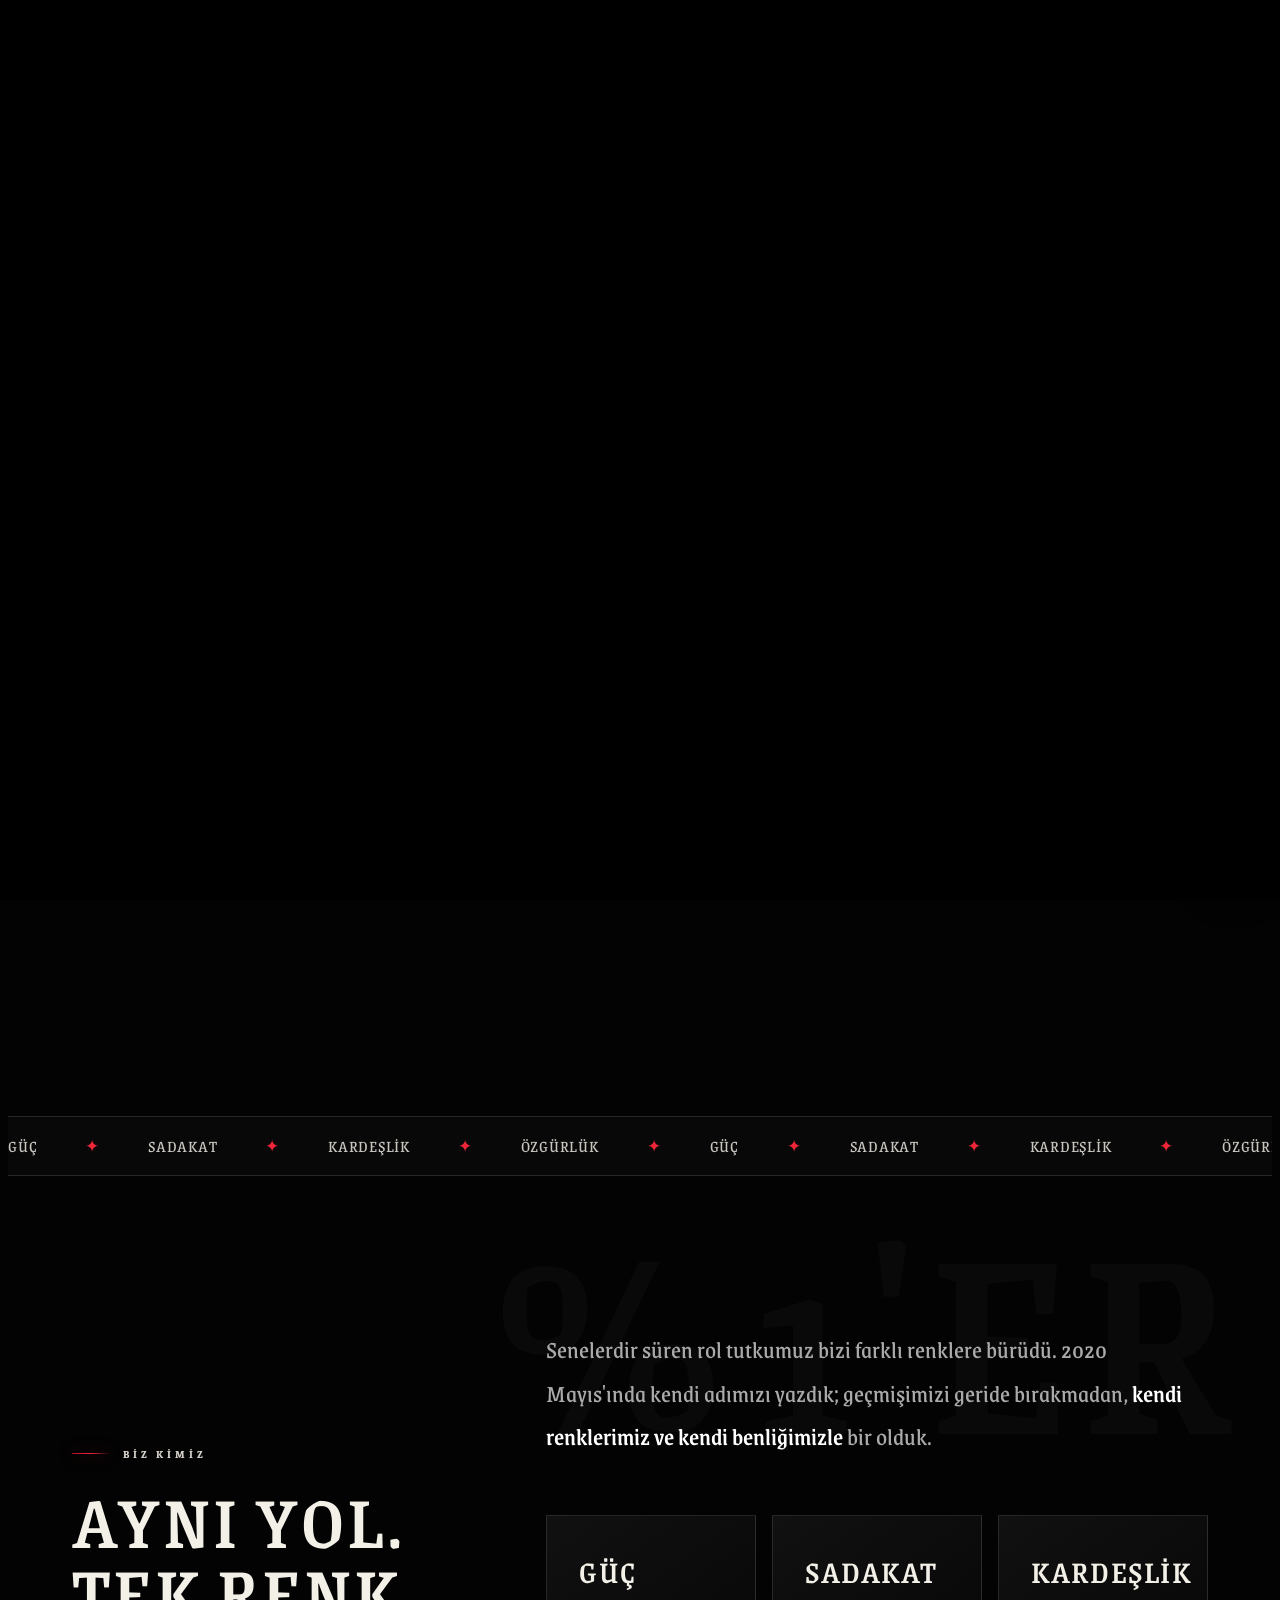
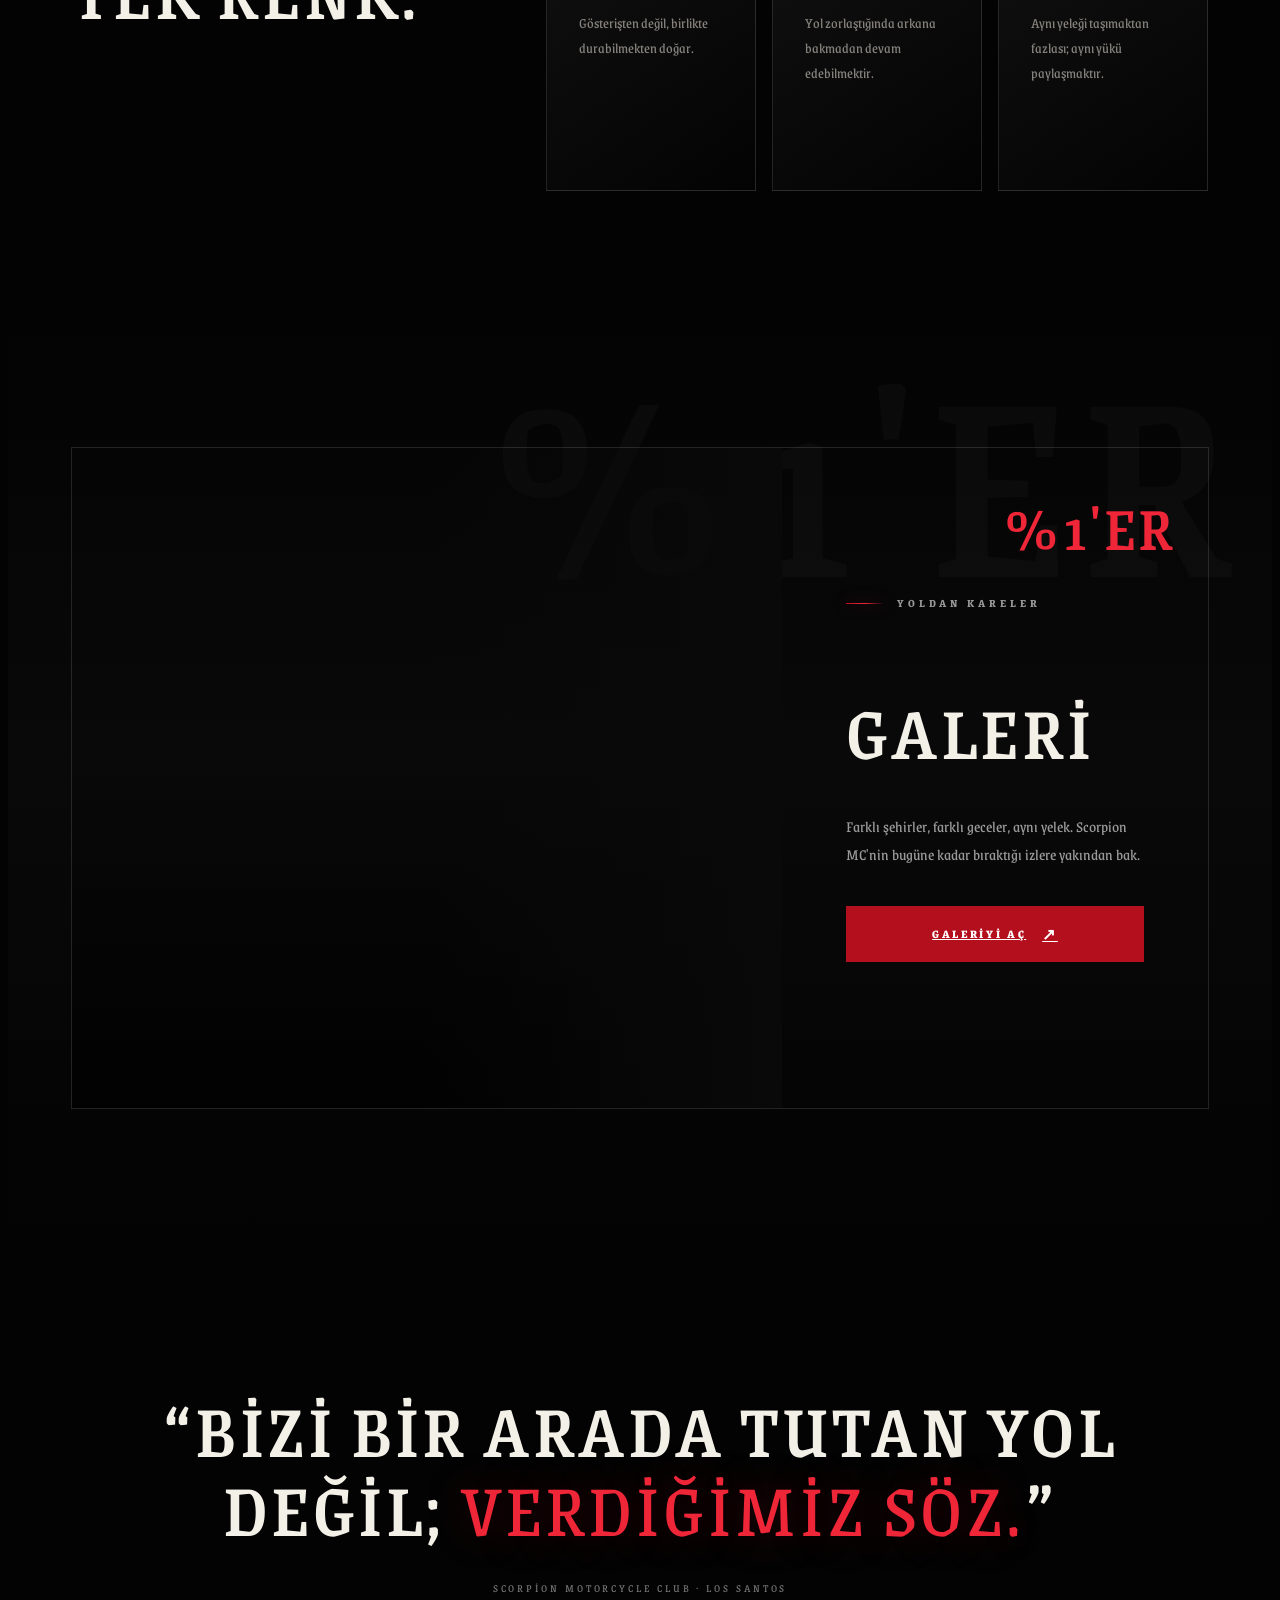
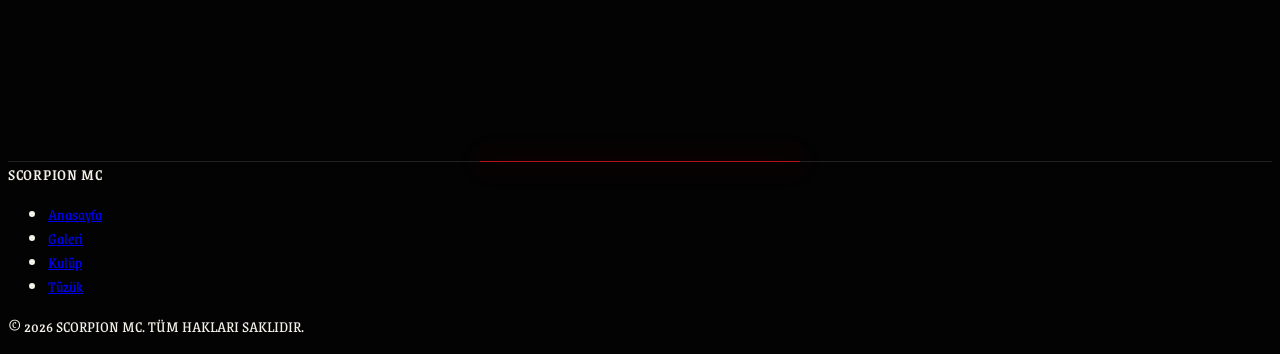
==== index.html @ f2ad201a "Teknik SEO altyapisini ve merkez navigasyonu iyilestir" ====
<!DOCTYPE html>
<html lang="tr"><head><link rel="icon" type="image/png" href="./assets/logo.png"><meta charset="UTF-8"><meta name="viewport" content="width=device-width,initial-scale=1"><meta name="description" content="Scorpion MC; 2020'den beri Los Santos'ta FiveM motorcycle club rolü, özgün hikâyeler, kulüp kültürü ve kardeşlik anlayışıyla faaliyet gösteren Türk topluluğudur."><meta name="robots" content="index,follow,max-image-preview:large,max-snippet:-1,max-video-preview:-1"><link rel="canonical" href="https://scorpionmc.com.tr/"><meta property="og:type" content="website"><meta property="og:locale" content="tr_TR"><meta property="og:site_name" content="Scorpion MC"><meta property="og:title" content="Scorpion MC | FiveM Motorcycle Club Türkiye"><meta property="og:description" content="Los Santos'ta 2020'den beri güç, sadakat ve kardeşlik anlayışıyla yaşayan Scorpion Motorcycle Club topluluğunu keşfet."><meta property="og:url" content="https://scorpionmc.com.tr/"><meta property="og:image" content="https://scorpionmc.com.tr/assets/logo.png"><meta property="og:image:alt" content="Scorpion MC akrep ve haç arması"><meta name="twitter:card" content="summary_large_image"><meta name="twitter:title" content="Scorpion MC | FiveM Motorcycle Club Türkiye"><meta name="twitter:description" content="Scorpion MC'nin hikâyesini, kadrosunu, galerisini ve kulüp kültürünü keşfet."><meta name="twitter:image" content="https://scorpionmc.com.tr/assets/logo.png"><title>Scorpion MC | FiveM Motorcycle Club Türkiye</title><script type="application/ld+json">{"@context":"https://schema.org","@graph":[{"@type":"Organization","@id":"https://scorpionmc.com.tr/#organization","name":"Scorpion MC","alternateName":"Scorpion Motorcycle Club","url":"https://scorpionmc.com.tr/","logo":{"@type":"ImageObject","url":"https://scorpionmc.com.tr/assets/logo.png","width":1024,"height":1024},"foundingDate":"2020","description":"FiveM Türkiye ve Los Santos evreninde motorcycle club rolü yapan Scorpion MC topluluğu."},{"@type":"WebSite","@id":"https://scorpionmc.com.tr/#website","url":"https://scorpionmc.com.tr/","name":"Scorpion MC","inLanguage":"tr-TR","publisher":{"@id":"https://scorpionmc.com.tr/#organization"}},{"@type":"WebPage","@id":"https://scorpionmc.com.tr/#webpage","url":"https://scorpionmc.com.tr/","name":"Scorpion MC | FiveM Motorcycle Club Türkiye","isPartOf":{"@id":"https://scorpionmc.com.tr/#website"},"about":{"@id":"https://scorpionmc.com.tr/#organization"},"inLanguage":"tr-TR"}]}</script><link rel="modulepreload" crossorigin href="./assets/main-legacy-CbIhkxtE.js"><link rel="modulepreload" crossorigin href="./assets/style-legacy-toXfV2aB.js"><link rel="stylesheet" href="./assets/mobile.css"><link rel="stylesheet" href="./assets/animations.css"><link rel="stylesheet" href="./assets/nav-unified.css?v=2"><link rel="stylesheet" href="./assets/premium.css?v=3"><link rel="stylesheet" href="./assets/theme-red.css?v=13"></head>
<body class="mc-home intro-locked"><div class="mc-intro" aria-label="Scorpion MC giriş videosu"><video class="intro-video" autoplay muted preload="auto" playsinline poster="assets/logo.png"><source src="assets/flag-intro-upscaled-1080p.mp4" type="video/mp4"></video><audio class="flag-wave-audio" preload="auto"><source src="assets/flag-wave.mp3" type="audio/mpeg"></audio></div>
<nav id="main-nav"><div class="container nav-content"><a href="index.html" class="logo">SCORPION MC</a><ul class="nav-links"><li><a href="index.html" class="active">Hakkımızda</a></li><li><a href="galeri.html">Galeri</a></li><li><a href="ekip.html">Kulüp</a></li><li><a href="hikaye.html">Hikâye</a></li><li><a href="thec.html">TheC</a></li><li><a href="tuzuk.html">Tüzük</a></li><li><a href="iletisim.html">İletişim</a></li></ul><button class="menu-toggle" aria-label="Menüyü aç" aria-expanded="false"><span></span><span></span><span></span></button></div></nav>
<main><section id="hero"><video muted loop playsinline preload="none" class="video-bg" data-src="assets/xd-optimized.mp4"></video><div class="hero-overlay"></div><div class="hero-shell"><div class="hero-copy"><p class="hero-kicker">Los Santos · 2020'den Beri</p><h1 class="hero-title">SCORPION <span>MC</span></h1><p class="hero-lead">Aynı masaya oturanlardan değil, aynı yola çıkanlardanız. Gürültünün içinde tek bir ses; karanlığın içinde tek bir renk.</p><div class="hero-actions"><a href="hikaye.html" class="mc-cta primary" data-magnetic>Hikâyeyi Keşfet</a><a href="galeri.html" class="mc-cta ghost" data-magnetic>Yolculuğu Gör</a></div></div><aside class="hero-emblem" aria-label="Scorpion MC arması"><img src="assets/logo.png" alt="Scorpion MC arması" width="1024" height="1024"></aside></div><div class="scroll-cue">Aşağı Kaydır</div></section>
<div class="statement-band" aria-hidden="true"><div class="statement-track"><span>Güç</span><span>Sadakat</span><span>Kardeşlik</span><span>Özgürlük</span><span>Güç</span><span>Sadakat</span><span>Kardeşlik</span><span>Özgürlük</span></div></div>
<section class="home-section" data-number="%1'ER"><div class="section-grid"><header class="section-heading reveal"><p class="section-kicker">Biz Kimiz</p><h2>AYNI YOL.<br>TEK RENK.</h2></header><div><p class="about-copy reveal">Senelerdir süren rol tutkumuz bizi farklı renklere bürüdü. 2020 Mayıs'ında kendi adımızı yazdık; geçmişimizi geride bırakmadan, <strong>kendi renklerimiz ve kendi benliğimizle</strong> bir olduk.</p><div class="about-manifesto"><article class="manifesto-card reveal"><b>GÜÇ</b><p>Gösterişten değil, birlikte durabilmekten doğar.</p></article><article class="manifesto-card reveal"><b>SADAKAT</b><p>Yol zorlaştığında arkana bakmadan devam edebilmektir.</p></article><article class="manifesto-card reveal"><b>KARDEŞLİK</b><p>Aynı yeleği taşımaktan fazlası; aynı yükü paylaşmaktır.</p></article></div></div></div></section>
<section class="home-section feature-section" data-number="%1'ER"><div class="feature-frame reveal"><div class="feature-image"><img src="assets/foto13.png" loading="lazy" decoding="async" alt="Scorpion MC yolculuğundan bir kare"></div><div class="feature-content"><span class="feature-index">%1'ER</span><p class="section-kicker">Yoldan Kareler</p><h2>GALERİ</h2><p>Farklı şehirler, farklı geceler, aynı yelek. Scorpion MC'nin bugüne kadar bıraktığı izlere yakından bak.</p><a href="galeri.html" class="mc-cta primary" data-magnetic>Galeriyi Aç</a></div></div></section><section class="legacy-quote reveal"><blockquote>“Bizi bir arada tutan yol değil; <em>verdiğimiz söz.</em>”</blockquote><p>Scorpion Motorcycle Club · Los Santos</p></section></main>
<footer><div class="container"><div class="footer-logo brand-font">SCORPION MC</div><ul class="footer-links"><li><a href="index.html">Anasayfa</a></li><li><a href="galeri.html">Galeri</a></li><li><a href="ekip.html">Kulüp</a></li><li><a href="tuzuk.html">Tüzük</a></li></ul><p class="copyright">© 2026 SCORPION MC. TÜM HAKLARI SAKLIDIR.</p></div></footer>
<script crossorigin id="vite-legacy-polyfill" src="./assets/polyfills-legacy-XJe6vqej.js"></script><script crossorigin id="vite-legacy-entry" data-src="./assets/main-legacy-JU3JaJFV.js">System.import(document.getElementById('vite-legacy-entry').getAttribute('data-src'))</script><script src="./assets/intro.js?v=2" defer></script><script src="./assets/animations.js" defer></script><script src="./assets/premium.js" defer></script><script src="./assets/music.js?v=2" defer></script></body></html>
---- assets/mobile.css ----
﻿/* =============================================
   SCORPION MC — Mobile Responsive Overrides
   Mevcut tasarımı değiştirmeden mobil uyumluluk
   ============================================= */

/* ---- Mobile Nav Menu (hamburger açılınca) ---- */
@media (max-width: 1024px) {
    .nav-links {
        display: none !important;
        position: fixed;
        top: 0;
        left: 0;
        width: 100%;
        height: 100vh;
        background: rgba(0, 0, 0, 0.97);
        backdrop-filter: blur(20px);
        flex-direction: column;
        justify-content: center;
        align-items: center;
        gap: 2.5rem;
        z-index: 999;
    }

    .nav-links.active {
        display: flex !important;
    }

    .nav-links a {
        font-size: 1.3rem !important;
        letter-spacing: 4px !important;
    }

    /* Hamburger animasyon (X haline dönüşme) */
    .menu-toggle {
        z-index: 1001;
        position: relative;
    }

    .menu-toggle.active span:nth-child(1) {
        transform: rotate(45deg) translate(7px, 7px);
    }

    .menu-toggle.active span:nth-child(2) {
        opacity: 0;
    }

    .menu-toggle.active span:nth-child(3) {
        transform: rotate(-45deg) translate(7px, -7px);
    }
}

/* ---- Genel Mobil Düzeltmeler ---- */
@media (max-width: 768px) {
    /* Container padding küçült */
    .container {
        padding: 0 1.2rem !important;
    }

    /* Section padding azalt */
    .section-padding {
        padding: 4rem 0 !important;
    }

    /* Footer */
    footer {
        padding: 3rem 0 2rem !important;
    }

    .footer-logo {
        font-size: 1.8rem !important;
    }

    .footer-links {
        flex-direction: column;
        gap: 1rem !important;
        align-items: center;
    }

    /* Glass card */
    .glass-card {
        padding: 2rem !important;
    }

    /* Button */
    .btn-primary {
        padding: 0.8rem 2rem !important;
        font-size: 1.1rem !important;
    }
}

/* ==========================
   INDEX.HTML — Hero Section
   ========================== */
@media (max-width: 768px) {
    /* Hero başlık */
    #hero .container h1 {
        font-size: 3rem !important;
    }

    #hero .container p {
        letter-spacing: 3px !important;
        font-size: 0.9rem !important;
    }

    #hero .container img {
        width: 150px !important;
        margin-bottom: 1rem !important;
    }

    /* Hakkımızda bölümü */
    .about-section h2 {
        font-size: 2.2rem !important;
        margin-bottom: 1.5rem !important;
    }

    .about-section p {
        font-size: 1rem !important;
        line-height: 1.8 !important;
    }
}

/* ==========================
   INDEX.HTML — Galeri Grid
   ========================== */
@media (max-width: 768px) {
    /* 2 kolonlu grid'i tekli kolona çevir */
    [style*="grid-template-columns: 1fr 1fr"] {
        grid-template-columns: 1fr !important;
        gap: 2rem !important;
    }
}

/* ==========================
   TUZUK.HTML — Kitap
   ========================== */
@media (max-width: 768px) {
    .book-stage {
        padding: 1rem 0 3rem !important;
    }

    #book-container {
        max-width: 90vw !important;
        transform: scale(0.65);
        transform-origin: center center;
    }

    .nav-btn {
        width: 36px !important;
        height: 36px !important;
        font-size: 0.9rem !important;
    }

    #prev {
        left: 2% !important;
    }

    #next {
        right: 2% !important;
    }
}

/* ==========================
   THEC.HTML — Model Viewer
   ========================== */
@media (max-width: 768px) {
    .viewer-layout {
        gap: 2rem !important;
    }

    .viewer-info h1 {
        font-size: 2.5rem !important;
    }

    .viewer-info p {
        font-size: 1rem !important;
    }

    model-viewer {
        height: 350px !important;
    }
}

/* ==========================
   EKIP.HTML — Team Grid
   ========================== */
@media (max-width: 480px) {
    .team-header {
        margin-bottom: 4rem !important;
        padding-top: 3rem !important;
    }

    .team-header h1 {
        font-size: 2.8rem !important;
        letter-spacing: 8px !important;
    }

    .team-grid {
        grid-template-columns: 1fr !important;
        gap: 2rem !important;
    }

    .member-card {
        padding: 2.5rem 1.5rem !important;
    }

    .member-info h3 {
        font-size: 2rem !important;
        letter-spacing: 3px !important;
    }

    .member-portrait {
        width: 160px !important;
        height: 160px !important;
    }
}

/* ==========================
   GALERI.HTML — Gallery
   ========================== */
@media (max-width: 480px) {
    .gallery-header {
        margin-bottom: 4rem !important;
        padding-top: 5rem !important;
    }

    .gallery-header h1 {
        font-size: 2.8rem !important;
    }

    #lightbox {
        padding: 15px !important;
    }

    .close-lightbox {
        top: 15px !important;
        right: 15px !important;
        font-size: 2rem !important;
    }
}

/* ==========================
   HIKAYE.HTML — Timeline
   ========================== */
@media (max-width: 480px) {
    .story-header h1 {
        font-size: 2.5rem !important;
        letter-spacing: 6px !important;
    }

    .node-title {
        font-size: 1.4rem !important;
    }

    .node-story {
        font-size: 0.95rem !important;
    }

    .present-title {
        font-size: 2rem !important;
        letter-spacing: 4px !important;
    }

    .present-story p {
        font-size: 1rem !important;
    }
}

/* ==========================
   ILETISIM.HTML — Contact
   ========================== */
@media (max-width: 480px) {
    .contact-header {
        margin-bottom: 4rem !important;
        padding-top: 5rem !important;
    }

    .contact-header h1 {
        font-size: 2.2rem !important;
        letter-spacing: 5px !important;
    }

    .contact-card {
        padding: 2.5rem 1.5rem !important;
    }

    .contact-card h3 {
        font-size: 1.8rem !important;
        letter-spacing: 3px !important;
    }

    .social-list li a {
        font-size: 1.4rem !important;
    }
}
---- assets/animations.css ----
﻿/* =============================================
   SCORPION MC — Premium Animations & UI Polish
   Mevcut kodları bozmadan eklenen animasyonlar
   ============================================= */

/* Başlık fontu ortak tema dosyasında tanımlanır. */

/* ---- Keyframe Tanımları ---- */

/* Yumuşak parlama efekti */
@keyframes shimmer {
    0% { background-position: -200% center; }
    100% { background-position: 200% center; }
}

/* Süzülen parçacık efekti */
@keyframes float {
    0%, 100% { transform: translateY(0px); }
    50% { transform: translateY(-10px); }
}

/* Nabız atışı */
@keyframes glow-pulse {
    0%, 100% { box-shadow: 0 0 5px rgba(255,255,255,0.1); }
    50% { box-shadow: 0 0 20px rgba(255,255,255,0.15), 0 0 40px rgba(255,255,255,0.05); }
}

/* Yavaş dönen gradient */
@keyframes gradient-rotate {
    0% { background-position: 0% 50%; }
    50% { background-position: 100% 50%; }
    100% { background-position: 0% 50%; }
}

/* Fade in up - staggered */
@keyframes fadeInUp {
    from {
        opacity: 0;
        transform: translateY(40px);
    }
    to {
        opacity: 1;
        transform: translateY(0);
    }
}

/* Fade in scale */
@keyframes fadeInScale {
    from {
        opacity: 0;
        transform: scale(0.92);
    }
    to {
        opacity: 1;
        transform: scale(1);
    }
}

/* Subtle slide in from left */
@keyframes slideInLeft {
    from {
        opacity: 0;
        transform: translateX(-30px);
    }
    to {
        opacity: 1;
        transform: translateX(0);
    }
}

/* Subtle slide in from right */
@keyframes slideInRight {
    from {
        opacity: 0;
        transform: translateX(30px);
    }
    to {
        opacity: 1;
        transform: translateX(0);
    }
}

/* Border glow */
@keyframes border-glow {
    0%, 100% { border-color: rgba(255,255,255,0.05); }
    50% { border-color: rgba(255,255,255,0.15); }
}

/* Shine sweep across button */
@keyframes btn-shine {
    0% { left: -100%; }
    100% { left: 200%; }
}

/* Text reveal clip */
@keyframes textReveal {
    from { clip-path: inset(0 100% 0 0); }
    to { clip-path: inset(0 0 0 0); }
}

/* Slow zoom for hero */
@keyframes slowZoom {
    0% { transform: scale(1); }
    100% { transform: scale(1.08); }
}

/* Scroll indicator bounce */
@keyframes scrollBounce {
    0%, 100% { transform: translateY(0); opacity: 0.6; }
    50% { transform: translateY(8px); opacity: 1; }
}

/* ============================================
   GENEL - Geliştirilmiş Reveal Animasyonları
   ============================================ */

/* Reveal animasyonunu daha zengin hale getir */
.reveal {
    opacity: 0;
    transform: translateY(30px);
    transition: opacity 0.8s cubic-bezier(0.16, 1, 0.3, 1),
                transform 0.8s cubic-bezier(0.16, 1, 0.3, 1) !important;
}

.reveal.visible {
    opacity: 1;
    transform: translateY(0) !important;
}

/* Staggered reveal delays (JS ile atanacak) */
.reveal.delay-1 { transition-delay: 0.1s !important; }
.reveal.delay-2 { transition-delay: 0.2s !important; }
.reveal.delay-3 { transition-delay: 0.3s !important; }
.reveal.delay-4 { transition-delay: 0.4s !important; }
.reveal.delay-5 { transition-delay: 0.5s !important; }

/* ============================================
   NAV — Geliştirilmiş Navigasyon
   ============================================ */

/* Nav link hover alt çizgi animasyonu */
.nav-links a {
    position: relative;
}

.nav-links a::after {
    content: '';
    position: absolute;
    bottom: -4px;
    left: 50%;
    width: 0;
    height: 1px;
    background: linear-gradient(90deg, transparent, #fff, transparent);
    transition: all 0.4s cubic-bezier(0.25, 0.46, 0.45, 0.94);
    transform: translateX(-50%);
}

.nav-links a:hover::after,
.nav-links a.active::after {
    width: 100%;
}

/* Logo hover parlaması */
.logo {
    transition: all 0.4s ease !important;
    position: relative;
}

.logo:hover {
    text-shadow: 0 0 20px rgba(255,255,255,0.4), 0 0 40px rgba(255,255,255,0.1);
}

/* Nav scroll geçişi daha smooth */
nav {
    transition: all 0.6s cubic-bezier(0.16, 1, 0.3, 1) !important;
}

/* ============================================
   HERO — Video Arka Plan Geliştirmeleri
   ============================================ */

/* Video arka plan yavaş zoom */
.video-bg {
    animation: slowZoom 25s ease-in-out infinite alternate;
}

/* Hero overlay gradient daha dramatik */
.hero-overlay {
    background: radial-gradient(
        ellipse at center,
        transparent 0%,
        rgba(0,0,0,0.3) 30%,
        rgba(0,0,0,0.7) 60%,
        rgba(0,0,0,0.95) 100%
    ) !important;
}

/* Hero başlık ve logo animasyonu */
#hero .container {
    animation: fadeInScale 1.5s cubic-bezier(0.16, 1, 0.3, 1) both;
}

#hero .container img {
    animation: float 5s ease-in-out infinite;
}

#hero .container h1 {
    text-shadow: 0 0 60px rgba(255,255,255,0.15);
    animation: fadeInUp 1.2s cubic-bezier(0.16, 1, 0.3, 1) 0.3s both;
}

#hero .container p {
    animation: fadeInUp 1.2s cubic-bezier(0.16, 1, 0.3, 1) 0.6s both;
}

/* ============================================
   GLASS CARD — Premium Cam Efekti
   ============================================ */

.glass-card {
    position: relative;
    overflow: hidden;
    transition: all 0.5s cubic-bezier(0.16, 1, 0.3, 1) !important;
    animation: glow-pulse 4s ease-in-out infinite;
}

/* Glass card üstüne ışık geçişi efekti */
.glass-card::before {
    content: '';
    position: absolute;
    top: 0;
    left: -100%;
    width: 50%;
    height: 100%;
    background: linear-gradient(
        90deg,
        transparent,
        rgba(255,255,255,0.03),
        transparent
    );
    transition: left 0.8s ease;
    z-index: 1;
    pointer-events: none;
}

.glass-card:hover::before {
    left: 200%;
}

.glass-card:hover {
    transform: translateY(-5px);
    box-shadow: 0 20px 60px rgba(0,0,0,0.5), 0 0 30px rgba(255,255,255,0.03);
}

/* ============================================
   BUTON — Premium Buton Animasyonları
   ============================================ */

.btn-primary {
    position: relative;
    overflow: hidden;
    transition: all 0.4s cubic-bezier(0.16, 1, 0.3, 1) !important;
}

/* Buton shine efekti */
.btn-primary::after {
    content: '';
    position: absolute;
    top: 0;
    left: -100%;
    width: 60%;
    height: 100%;
    background: linear-gradient(
        90deg,
        transparent,
        rgba(255,255,255,0.4),
        transparent
    );
    transition: none;
    pointer-events: none;
}

.btn-primary:hover::after {
    animation: btn-shine 0.6s ease forwards;
}

.btn-primary:hover {
    transform: translateY(-3px) !important;
    box-shadow: 0 10px 30px rgba(255,255,255,0.1);
    letter-spacing: 4px;
}

.btn-primary:active {
    transform: translateY(-1px) !important;
    box-shadow: 0 5px 15px rgba(255,255,255,0.05);
}


/* ============================================
   GALERİ — Fotoğraf Hover Geliştirmeleri
   ============================================ */

.gallery-item {
    transition: all 0.5s cubic-bezier(0.16, 1, 0.3, 1) !important;
}

.gallery-item:hover {
    transform: translateY(-5px);
    box-shadow: 0 20px 50px rgba(0,0,0,0.8);
}

.gallery-item img {
    transition: all 0.7s cubic-bezier(0.16, 1, 0.3, 1) !important;
}

.gallery-item:hover img {
    transform: scale(1.08) !important;
}

/* Gallery item VIEW yazısı daha stilize */
.gallery-item::after {
    font-size: 1.2rem !important;
    letter-spacing: 6px !important;
    text-shadow: 0 0 20px rgba(255,255,255,0.5);
    transition: all 0.5s cubic-bezier(0.16, 1, 0.3, 1) !important;
    transform: translate(-50%, -50%) translateY(10px) !important;
}

.gallery-item:hover::after {
    opacity: 1 !important;
    transform: translate(-50%, -50%) translateY(0) !important;
}

/* Lightbox geliştirme */
#lightbox img {
    transition: all 0.4s cubic-bezier(0.16, 1, 0.3, 1);
    animation: fadeInScale 0.4s ease both;
}

/* ============================================
   EKİP — Üye Kartı Geliştirmeleri
   ============================================ */

.member-card {
    transition: all 0.5s cubic-bezier(0.16, 1, 0.3, 1) !important;
}

.member-card:hover {
    box-shadow: 0 25px 60px rgba(0,0,0,0.6);
}

/* Portrait glow on hover */
.member-card:hover .member-portrait img {
    filter: contrast(1.2) brightness(1.1) !important;
}

.member-card:hover .member-portrait::before {
    box-shadow: 0 0 30px rgba(255,255,255,0.05);
}

/* Rank badge animasyonu */
.member-rank {
    transition: all 0.4s cubic-bezier(0.16, 1, 0.3, 1);
    position: relative;
    overflow: hidden;
}

.member-card:hover .member-rank {
    background: rgba(255,255,255,0.05);
    letter-spacing: 5px;
}

/* ============================================
   HİKAYE — Timeline Geliştirmeleri
   ============================================ */

/* Timeline çizgisi gradient */
.tree-line {
    background: linear-gradient(
        180deg,
        transparent 0%,
        rgba(255,255,255,0.2) 10%,
        rgba(255,255,255,0.2) 90%,
        transparent 100%
    ) !important;
}

/* Node noktası parlama */
.node-point {
    transition: all 0.5s cubic-bezier(0.16, 1, 0.3, 1) !important;
}

/* Node content hover daha dramatik */
.tree-node:hover .node-content {
    box-shadow: 0 20px 50px rgba(0,0,0,0.7), 0 0 20px rgba(255,255,255,0.02) !important;
}

/* Sol/sağ node'lar farklı yönlerden gelsin */
.node-content.left {
    transform: translateX(0);
    transition: all 0.8s cubic-bezier(0.16, 1, 0.3, 1) !important;
}

.node-content.right {
    transform: translateX(0);
    transition: all 0.8s cubic-bezier(0.16, 1, 0.3, 1) !important;
}

/* Timeline connector line animasyonu */
.node-content::before {
    transition: all 0.5s cubic-bezier(0.16, 1, 0.3, 1) !important;
}

.tree-node:hover .node-content::before {
    background: rgba(255,255,255,0.5) !important;
    box-shadow: 0 0 10px rgba(255,255,255,0.2);
}

/* Present day özel animasyon */
.tree-node.present-day .node-content {
    animation: border-glow 3s ease-in-out infinite;
}

.present-title {
    text-shadow: 0 0 30px rgba(255,255,255,0.2);
}

/* ============================================
   İLETİŞİM — Kart Geliştirmeleri
   ============================================ */

.contact-card {
    transition: all 0.5s cubic-bezier(0.16, 1, 0.3, 1) !important;
    position: relative;
    overflow: hidden;
}

/* İletişim kartı üzerine gelinince üst border glow */
.contact-card::before {
    content: '';
    position: absolute;
    top: 0;
    left: 0;
    width: 100%;
    height: 2px;
    background: linear-gradient(90deg, transparent, rgba(255,255,255,0.4), transparent);
    transform: scaleX(0);
    transition: transform 0.6s cubic-bezier(0.16, 1, 0.3, 1);
}

.contact-card:hover::before {
    transform: scaleX(1);
}

.contact-card:hover {
    box-shadow: 0 25px 60px rgba(0,0,0,0.6);
}

/* Contact icon animasyonu */
.contact-icon {
    transition: all 0.5s cubic-bezier(0.16, 1, 0.3, 1);
}

.contact-card:hover .contact-icon {
    transform: scale(1.15) rotate(5deg);
    text-shadow: 0 0 25px rgba(255,255,255,0.3);
}

/* Social link hover */
.social-list li a {
    transition: all 0.4s cubic-bezier(0.16, 1, 0.3, 1) !important;
}

.social-list li a:hover {
    text-shadow: 0 0 15px rgba(255,255,255,0.3);
}

/* ============================================
   TÜZÜK — Kitap Geliştirmeleri
   ============================================ */

/* Nav butonları daha etkileyici */
.nav-btn {
    transition: all 0.4s cubic-bezier(0.16, 1, 0.3, 1) !important;
}

.nav-btn:hover {
    transform: translateY(-50%) scale(1.1) !important;
    box-shadow: 0 0 30px rgba(255,255,255,0.15) !important;
}

.nav-btn:active {
    transform: translateY(-50%) scale(0.95) !important;
}

/* ============================================
   THEC — Model Viewer Geliştirmeleri
   ============================================ */

.viewer-info h1 {
    text-shadow: 0 0 40px rgba(255,255,255,0.1);
}

/* ============================================
   FOOTER — Footer Geliştirmeleri
   ============================================ */

.footer-logo {
    transition: all 0.4s ease;
}

.footer-logo:hover {
    text-shadow: 0 0 30px rgba(255,255,255,0.3);
    letter-spacing: 6px;
}

.footer-links a {
    position: relative;
    transition: all 0.3s ease !important;
}

.footer-links a::after {
    content: '';
    position: absolute;
    bottom: -2px;
    left: 50%;
    width: 0;
    height: 1px;
    background: white;
    transform: translateX(-50%);
    transition: width 0.3s ease;
}

.footer-links a:hover::after {
    width: 100%;
}

.footer-links a:hover {
    color: #fff !important;
}

/* ============================================
   SECTION DIVIDER — Bölüm Geçiş Efekti
   ============================================ */

.section-padding {
    position: relative;
}

/* ============================================
   GENEL — Smooth Scroll ve Küçük Dokunuşlar
   ============================================ */

/* Daha smooth scroll davranışı */
html {
    scroll-behavior: smooth;
}

/* Tüm görsellerde yumuşak yükleme */
img {
    transition: opacity 0.4s ease;
}

/* Selection rengi marka ile uyumlu */
::selection {
    background: rgba(255,255,255,0.2);
    color: #fff;
}

::-moz-selection {
    background: rgba(255,255,255,0.2);
    color: #fff;
}

/* Scrollbar stilize */
::-webkit-scrollbar {
    width: 6px;
}

::-webkit-scrollbar-track {
    background: #000;
}

::-webkit-scrollbar-thumb {
    background: rgba(255,255,255,0.15);
    border-radius: 3px;
}

::-webkit-scrollbar-thumb:hover {
    background: rgba(255,255,255,0.3);
}

/* ============================================
   CURSOR FOLLOW GLOW (JS ile aktif edilecek)
   ============================================ */

.cursor-glow {
    position: fixed;
    width: 300px;
    height: 300px;
    background: radial-gradient(circle, rgba(255,255,255,0.03) 0%, transparent 70%);
    border-radius: 50%;
    pointer-events: none;
    z-index: 9999;
    transform: translate(-50%, -50%);
    transition: opacity 0.3s ease;
    opacity: 0;
    mix-blend-mode: screen;
}

.cursor-glow.active {
    opacity: 1;
}

/* ============================================
   PAGE TRANSITION OVERLAY
   ============================================ */

.page-loader {
    position: fixed;
    top: 0;
    left: 0;
    width: 100%;
    height: 100%;
    background: #000;
    z-index: 10000;
    display: flex;
    justify-content: center;
    align-items: center;
    transition: opacity 0.6s ease, visibility 0.6s ease;
}

.page-loader.loaded {
    opacity: 0;
    visibility: hidden;
    pointer-events: none;
}

.page-loader .loader-logo {
    font-family: Impact, "Arial Black", "Bahnschrift Condensed", Arial, sans-serif;
    font-size: 2rem;
    color: white;
    letter-spacing: 8px;
    animation: fadeInScale 0.8s ease both;
}

/* ============================================
   MOBILE NAV ENHANCED ANIMATION
   ============================================ */
@media (max-width: 1024px) {
    .nav-links {
        transition: opacity 0.4s ease, visibility 0.4s ease !important;
    }

    .nav-links.active a {
        animation: fadeInUp 0.5s cubic-bezier(0.16, 1, 0.3, 1) both;
    }

    .nav-links.active li:nth-child(1) a { animation-delay: 0.05s; }
    .nav-links.active li:nth-child(2) a { animation-delay: 0.1s; }
    .nav-links.active li:nth-child(3) a { animation-delay: 0.15s; }
    .nav-links.active li:nth-child(4) a { animation-delay: 0.2s; }
    .nav-links.active li:nth-child(5) a { animation-delay: 0.25s; }
    .nav-links.active li:nth-child(6) a { animation-delay: 0.3s; }
    .nav-links.active li:nth-child(7) a { animation-delay: 0.35s; }
}
---- assets/nav-unified.css ----
/* Shared top navigation dimensions for every primary page. */
nav#main-nav {
  box-sizing: border-box !important;
  position: fixed;
  inset: 0 0 auto;
  z-index: 1000;
  width: 100%;
  height: 76px !important;
  min-height: 76px !important;
  max-height: 76px !important;
  padding: 0 !important;
  display: flex;
  align-items: center;
  background: rgba(0, 0, 0, 0.82);
  border-bottom: 1px solid rgba(255, 255, 255, 0.07);
  backdrop-filter: blur(14px);
}

nav#main-nav .nav-content {
  box-sizing: border-box !important;
  width: 100%;
  max-width: 1400px !important;
  height: 75px !important;
  min-height: 75px !important;
  max-height: 75px !important;
  margin: 0 auto;
  padding: 0 4rem;
  display: flex;
  align-items: center;
  justify-content: space-between;
}

nav#main-nav .logo {
  font-size: 2rem !important;
  line-height: 1 !important;
  letter-spacing: 0.12em !important;
  white-space: nowrap;
}

nav#main-nav .nav-links {
  display: flex;
  align-items: center;
  gap: 2.4rem !important;
  margin: 0 !important;
  padding: 0 !important;
}

nav#main-nav .nav-links a {
  font-size: 0.78rem !important;
  line-height: 1 !important;
  letter-spacing: 0.14em !important;
}

@media (max-width: 900px) {
  nav#main-nav,
  nav#main-nav .nav-content {
    height: 68px !important;
    min-height: 68px !important;
    max-height: 68px !important;
  }

  nav#main-nav .nav-content {
    padding: 0 1.4rem;
  }

  nav#main-nav .logo {
    font-size: 1.65rem !important;
  }

  nav#main-nav .nav-links {
    gap: 1rem !important;
  }
}
---- assets/premium.css ----
/* Başlık fontu ortak tema dosyasında tanımlanır. */
:root{--blood:#c8101e;--blood-bright:#ff2a38;--ivory:#f5f1e8;--muted:#9b9995;--panel:rgba(13,13,15,.72);--edge:rgba(255,255,255,.12);--ease:cubic-bezier(.16,1,.3,1)}
html{background:#030303;scroll-behavior:smooth;scroll-padding-top:90px}body{background:#030303;color:var(--ivory)}
body::before{content:"";position:fixed;inset:0;pointer-events:none;z-index:9998;opacity:.22;background-image:url("data:image/svg+xml,%3Csvg viewBox='0 0 180 180' xmlns='http://www.w3.org/2000/svg'%3E%3Cfilter id='n'%3E%3CfeTurbulence type='fractalNoise' baseFrequency='.9' numOctaves='2' stitchTiles='stitch'/%3E%3C/filter%3E%3Crect width='100%25' height='100%25' filter='url(%23n)' opacity='.12'/%3E%3C/svg%3E");mix-blend-mode:soft-light}body::after{content:"";position:fixed;inset:0;pointer-events:none;z-index:9997;background:radial-gradient(circle at var(--mx,50%) var(--my,50%),rgba(200,16,30,.1),transparent 23rem)}::selection{background:var(--blood);color:#fff}
nav#main-nav{height:84px!important;min-height:84px!important;max-height:84px!important;background:linear-gradient(180deg,rgba(3,3,3,.94),rgba(3,3,3,.7))!important;border-bottom:1px solid rgba(255,255,255,.08)!important;backdrop-filter:blur(22px) saturate(140%)!important}nav#main-nav::after{content:"";position:absolute;left:0;bottom:-1px;width:var(--scroll-progress,0%);height:1px;background:linear-gradient(90deg,var(--blood),var(--blood-bright),transparent);box-shadow:0 0 15px var(--blood)}nav#main-nav .nav-content{height:83px!important;min-height:83px!important;max-height:83px!important}nav#main-nav .logo{display:flex;align-items:center;gap:.8rem;font-size:1.85rem!important;text-shadow:0 0 28px rgba(255,255,255,.15)}nav#main-nav .logo::before{content:"";width:9px;height:9px;background:var(--blood-bright);transform:rotate(45deg);box-shadow:0 0 18px var(--blood)}nav#main-nav .nav-links a{color:#aaa!important;font-weight:600!important;letter-spacing:.18em!important}nav#main-nav .nav-links a:hover,nav#main-nav .nav-links a.active{color:#fff!important}nav#main-nav .nav-links a::after{height:2px!important;background:var(--blood-bright)!important;box-shadow:0 0 10px var(--blood)}
.mc-home #hero{min-height:100svh;height:auto;padding:8rem 0 4rem;isolation:isolate}.mc-home #hero::after{content:"";position:absolute;inset:auto 0 0;height:28%;z-index:-1;background:linear-gradient(transparent,#030303)}.mc-home .video-bg{filter:contrast(1.17) saturate(.7) brightness(.62);transform:scale(1.04)}.mc-home .hero-overlay{background:linear-gradient(90deg,rgba(0,0,0,.92) 0%,rgba(0,0,0,.36) 52%,rgba(0,0,0,.76) 100%),radial-gradient(circle at 63% 42%,transparent,rgba(0,0,0,.6) 70%)!important}
.hero-shell{width:min(1400px,calc(100% - 8rem));margin:auto;display:grid;grid-template-columns:minmax(0,1.2fr) minmax(300px,.55fr);align-items:end;gap:4rem;z-index:2}.hero-copy{padding:4rem 0 2rem}.hero-kicker,.section-kicker{display:flex;align-items:center;gap:.8rem;color:#d5d1ca;font-size:.72rem;font-weight:700;letter-spacing:.34em;text-transform:uppercase}.hero-kicker::before,.section-kicker::before{content:"";width:38px;height:1px;background:var(--blood-bright);box-shadow:0 0 12px var(--blood)}.hero-title{font-family:Hessian,serif;font-size:clamp(5.5rem,11vw,10.5rem);font-weight:400;line-height:.76;letter-spacing:.035em;margin:2rem 0 1.7rem;text-transform:uppercase;text-shadow:0 12px 40px #000}.hero-title span{display:block;color:transparent;-webkit-text-stroke:1px rgba(255,255,255,.42);transform:translateX(.22em)}.hero-lead{max-width:650px;font-size:clamp(1rem,1.5vw,1.25rem);line-height:1.85;color:#b8b5af;margin:0 0 2.3rem}.hero-actions{display:flex;gap:1rem;flex-wrap:wrap}.mc-cta{display:inline-flex;align-items:center;justify-content:center;gap:1rem;min-height:54px;padding:0 1.8rem;border:1px solid var(--edge);font-size:.75rem;font-weight:800;letter-spacing:.22em;text-transform:uppercase;transition:.45s var(--ease)}.mc-cta.primary{background:var(--ivory);border-color:var(--ivory);color:#050505}.mc-cta.primary::after{content:"↗";font-size:1rem}.mc-cta.ghost{background:rgba(0,0,0,.2);backdrop-filter:blur(12px)}.mc-cta:hover{transform:translateY(-4px);border-color:var(--blood-bright);box-shadow:0 16px 48px rgba(0,0,0,.4),0 0 28px rgba(200,16,30,.16)}
.hero-emblem{justify-self:end;width:min(100%,390px);padding:2.5rem;background:linear-gradient(145deg,rgba(255,255,255,.09),rgba(0,0,0,.24));border:1px solid var(--edge);backdrop-filter:blur(20px);position:relative;overflow:hidden}.hero-emblem::before{content:"";position:absolute;inset:0;background:linear-gradient(120deg,transparent 30%,rgba(255,255,255,.08),transparent 70%);transform:translateX(-100%);animation:sweep 6s ease-in-out infinite}.hero-emblem img{display:block;width:100%;filter:drop-shadow(0 25px 35px #000)}.hero-statline{display:grid;grid-template-columns:repeat(3,1fr);gap:1px;margin-top:2rem;background:var(--edge)}.hero-stat{background:#09090a;padding:1rem .7rem;text-align:center}.hero-stat strong{display:block;font-family:Hessian,serif;font-size:1.7rem;font-weight:400}.hero-stat small{color:#777;font-size:.55rem;letter-spacing:.2em;text-transform:uppercase}.scroll-cue{position:absolute;left:4rem;bottom:2rem;z-index:3;display:flex;align-items:center;gap:1rem;color:#777;font-size:.6rem;letter-spacing:.28em;text-transform:uppercase;writing-mode:vertical-rl}.scroll-cue::after{content:"";width:1px;height:58px;background:linear-gradient(var(--blood-bright),transparent)}
.statement-band{overflow:hidden;border-block:1px solid var(--edge);background:#080809;padding:1.05rem 0}.statement-track{display:flex;width:max-content;gap:3rem;animation:marquee 24s linear infinite;color:#c8c5be;font-family:Hessian,serif;font-size:1.05rem;letter-spacing:.28em;text-transform:uppercase}.statement-track span::after{content:"✦";color:var(--blood-bright);margin-left:3rem}.home-section{position:relative;padding:clamp(6rem,10vw,10rem) 0;overflow:hidden}.home-section::before{content:attr(data-number);position:absolute;right:2vw;top:1rem;color:rgba(255,255,255,.025);font-family:Hessian,serif;font-size:clamp(9rem,22vw,20rem);line-height:1;pointer-events:none}.section-grid{width:min(1320px,calc(100% - 8rem));margin:auto;display:grid;grid-template-columns:.72fr 1.28fr;gap:clamp(3rem,8vw,9rem);align-items:start}.section-heading{position:sticky;top:130px}.section-heading h2{font-size:clamp(3.2rem,6vw,6rem);line-height:.92;margin:1.5rem 0 0}.about-copy{font-size:clamp(1.15rem,2vw,1.55rem);line-height:1.75;color:#aaa}.about-copy strong{color:#fff;font-weight:500}.about-manifesto{display:grid;grid-template-columns:repeat(3,1fr);gap:1rem;margin-top:3.5rem}.manifesto-card{min-height:210px;padding:2rem;border:1px solid var(--edge);background:linear-gradient(145deg,rgba(255,255,255,.055),transparent);position:relative;overflow:hidden;transition:.55s var(--ease)}.manifesto-card::after{content:"";position:absolute;left:0;bottom:0;width:100%;height:2px;background:var(--blood-bright);transform:scaleX(0);transform-origin:left;transition:.55s var(--ease)}.manifesto-card:hover{transform:translateY(-8px);border-color:rgba(255,255,255,.28);background:rgba(255,255,255,.065)}.manifesto-card:hover::after{transform:scaleX(1)}.manifesto-card b{display:block;font-family:Hessian,serif;font-size:2rem;font-weight:400;margin-bottom:1rem}.manifesto-card p{color:#85827e;line-height:1.7;margin:0;font-size:.92rem}
.feature-section{background:linear-gradient(180deg,#030303,#09090a 48%,#030303)}.feature-frame{width:min(1320px,calc(100% - 8rem));margin:auto;display:grid;grid-template-columns:1.25fr .75fr;min-height:660px;border:1px solid var(--edge);overflow:hidden}.feature-image{position:relative;min-height:560px;overflow:hidden}.feature-image img{width:100%;height:100%;object-fit:cover;filter:grayscale(1) contrast(1.12) brightness(.72);transition:1.1s var(--ease)}.feature-image::after{content:"";position:absolute;inset:0;background:linear-gradient(90deg,transparent 50%,#09090a),linear-gradient(0deg,rgba(0,0,0,.65),transparent 55%)}.feature-frame:hover .feature-image img{transform:scale(1.045);filter:grayscale(.55) contrast(1.08) brightness(.78)}.feature-content{padding:clamp(3rem,5vw,6rem);display:flex;flex-direction:column;justify-content:center;position:relative}.feature-content h2{font-size:clamp(3.5rem,6vw,6rem);margin:1.5rem 0}.feature-content p{color:#999;line-height:1.8;margin:0 0 2.3rem}.feature-index{position:absolute;right:2rem;top:2rem;font-family:Hessian,serif;color:rgba(255,255,255,.12);font-size:4rem}.legacy-quote{width:min(1100px,calc(100% - 4rem));margin:auto;text-align:center;padding:clamp(7rem,12vw,12rem) 0}.legacy-quote blockquote{font-family:Hessian,serif;font-size:clamp(2.8rem,6vw,6.5rem);line-height:1.03;margin:0;text-transform:uppercase}.legacy-quote blockquote em{color:var(--blood-bright);font-style:normal;text-shadow:0 0 42px rgba(200,16,30,.25)}.legacy-quote p{margin-top:2rem;color:#777;letter-spacing:.26em;text-transform:uppercase;font-size:.7rem}
.page-loader{background:#030303!important}.page-loader .loader-logo::after{content:"";display:block;width:100%;height:2px;margin-top:1rem;background:var(--blood);animation:loaderline .7s var(--ease) both}.glass-card,.contact-card,.member-card,.node-content{border-color:var(--edge)!important;background:linear-gradient(145deg,rgba(255,255,255,.055),rgba(0,0,0,.38))!important;backdrop-filter:blur(18px)}.gallery-header h1,.team-header h1,.story-header h1,.contact-header h1,.hero h1{font-size:clamp(3.4rem,8vw,7rem)!important;text-shadow:0 16px 55px #000;letter-spacing:.12em!important}.gallery-header::before,.team-header::before,.story-header::before,.contact-header::before,.hero::before{content:"SCORPION MOTORCYCLE CLUB";display:block;color:var(--blood-bright);font-size:.65rem;font-weight:800;letter-spacing:.35em;margin-bottom:1rem}.member-rank{color:var(--blood-bright)!important}.node-point{border-color:var(--blood-bright)!important;box-shadow:0 0 20px rgba(200,16,30,.3)!important}.tree-line{background:linear-gradient(transparent,var(--blood),transparent)!important}.btn-primary{background:var(--ivory)!important;color:#050505!important;border:1px solid var(--ivory)!important}.btn-primary:hover{background:var(--blood)!important;border-color:var(--blood)!important;color:#fff!important;box-shadow:0 0 30px rgba(200,16,30,.25)!important}footer{position:relative;background:#030303!important;border-top:1px solid var(--edge)!important}footer::before{content:"";position:absolute;top:-1px;left:50%;width:min(320px,60%);height:1px;transform:translateX(-50%);background:var(--blood);box-shadow:0 0 24px var(--blood)}
@keyframes sweep{0%,30%{transform:translateX(-120%)}70%,100%{transform:translateX(120%)}}@keyframes marquee{to{transform:translateX(-50%)}}@keyframes loaderline{from{transform:scaleX(0)}to{transform:scaleX(1)}}
@media(max-width:1024px){.hero-shell,.section-grid,.feature-frame{width:min(100% - 3rem,900px);grid-template-columns:1fr}.hero-shell{padding-top:4rem}.hero-emblem{display:none}.section-heading{position:static}.about-manifesto{grid-template-columns:1fr}.feature-content{min-height:460px}.feature-image::after{background:linear-gradient(0deg,#09090a,transparent 45%)}nav#main-nav{height:70px!important;min-height:70px!important;max-height:70px!important}nav#main-nav .nav-content{height:69px!important;min-height:69px!important;max-height:69px!important}.scroll-cue{display:none}}@media(max-width:700px){.hero-shell{width:calc(100% - 2rem);gap:1rem}.hero-copy{padding-top:2rem}.hero-title{font-size:clamp(4.2rem,22vw,7rem)}.hero-title span{transform:none}.hero-lead{font-size:1rem}.hero-actions{display:grid}.mc-cta{width:100%}.section-grid,.feature-frame{width:calc(100% - 2rem)}.home-section{padding:6rem 0}.about-copy{font-size:1.08rem}.manifesto-card{min-height:auto}.feature-image{min-height:380px}.feature-content{min-height:auto;padding:3rem 1.5rem}.legacy-quote{width:calc(100% - 2rem)}.statement-track{font-size:.85rem}}@media(prefers-reduced-motion:reduce){*,*::before,*::after{scroll-behavior:auto!important;animation-duration:.01ms!important;animation-iteration-count:1!important;transition-duration:.01ms!important}.video-bg{animation:none!important}}

/* Final brand treatment: red MC with a strong black outer edge. */
.hero-title span {
  color: var(--blood-bright);
  -webkit-text-stroke: 3px #000;
  paint-order: stroke fill;
  text-shadow: 0 3px 0 #000, 0 8px 24px #000, 0 0 34px rgba(255, 42, 56, 0.38);
}

/* Cinematic opening sequence */
body.intro-locked{overflow:hidden}
.mc-intro{position:fixed;inset:0;z-index:20000;display:grid;place-items:center;overflow:hidden;background:radial-gradient(circle at 50% 42%,#191919 0,#080808 38%,#000 78%);transition:opacity 1s var(--ease),visibility 1s}
.mc-intro::before{content:"";position:absolute;inset:0;background:linear-gradient(115deg,transparent 38%,rgba(255,255,255,.045) 50%,transparent 62%),radial-gradient(circle,transparent 35%,rgba(0,0,0,.75) 90%);animation:intro-light 5s ease-in-out infinite alternate}
.mc-intro::after{content:"SCORPION MOTORCYCLE CLUB  •  LOS SANTOS  •  EST. 2020";position:absolute;left:50%;bottom:2.2rem;transform:translateX(-50%);width:100%;text-align:center;color:#565656;font-size:.58rem;font-weight:700;letter-spacing:.34em;white-space:nowrap}
.intro-stage{position:relative;width:min(78vw,920px);height:min(68vh,620px);display:grid;place-items:center;perspective:1300px}
.intro-pole{position:absolute;left:4%;top:-12%;width:10px;height:125%;border-radius:8px;background:linear-gradient(90deg,#090909,#777 45%,#111 72%,#000);box-shadow:10px 0 40px #000,0 0 0 1px #000;transform:rotate(-1deg)}
.intro-pole::before{content:"";position:absolute;left:50%;top:-18px;width:26px;height:26px;border-radius:50%;transform:translateX(-50%);background:radial-gradient(circle at 35% 30%,#aaa,#111 48%,#000 72%);box-shadow:0 0 25px #000}
.intro-video{position:relative;width:min(76vw,980px);max-height:72vh;aspect-ratio:16/9;margin-left:3%;object-fit:cover;background:#000;border:1px solid rgba(255,255,255,.12);box-shadow:0 42px 100px rgba(0,0,0,.9),0 0 70px rgba(200,16,30,.08);filter:contrast(1.08) saturate(.92);transform:translateZ(0)}
.intro-video::cue{display:none}
.intro-flag{position:relative;width:min(68vw,760px);aspect-ratio:1.78/1;margin-left:7%;transform-origin:0 50%;overflow:hidden;background:linear-gradient(118deg,#020202,#171717 38%,#050505 70%,#121212);clip-path:polygon(0 0,100% 2%,97% 52%,100% 98%,0 100%);box-shadow:0 38px 80px rgba(0,0,0,.8);transform:rotateY(-5deg) skewY(-.5deg)}
.intro-flag::before{content:"";position:absolute;inset:-10%;z-index:2;background:repeating-linear-gradient(100deg,rgba(255,255,255,.13) 0,transparent 7%,rgba(0,0,0,.4) 15%,transparent 24%);mix-blend-mode:overlay;opacity:.7;transform:translateX(-10%)}
.intro-flag::after{content:"";position:absolute;inset:0;z-index:3;background:linear-gradient(90deg,rgba(0,0,0,.7),transparent 15%,transparent 75%,rgba(0,0,0,.5)),linear-gradient(0deg,rgba(0,0,0,.35),transparent 28%,rgba(255,255,255,.06) 55%,transparent 80%)}
.intro-flag img{position:absolute;z-index:1;left:50%;top:44%;width:42%;height:78%;object-fit:contain;transform:translate(-50%,-50%);filter:brightness(1.2) contrast(1.18) drop-shadow(0 16px 18px #000)}
.intro-flag strong{position:absolute;z-index:4;left:50%;bottom:7%;transform:translateX(-50%);font-family:Hessian,serif;font-size:clamp(1.6rem,4.5vw,4.3rem);font-weight:400;letter-spacing:.16em;color:#f4f1e9;text-shadow:0 4px 0 #000,0 0 25px #000;white-space:nowrap}
.intro-controls{position:absolute;z-index:8;left:50%;bottom:-4.3rem;transform:translateX(-50%);display:flex;align-items:center;gap:1rem}
.intro-enter,.intro-skip{font:700 .67rem Inter,sans-serif;letter-spacing:.25em;color:#fff;text-transform:uppercase;cursor:pointer}
.intro-enter{min-width:190px;padding:1rem 1.4rem;border:1px solid rgba(255,255,255,.35);background:rgba(0,0,0,.65);backdrop-filter:blur(12px);transition:.35s var(--ease)}
.intro-enter::before{content:"";display:inline-block;width:7px;height:7px;margin-right:.9rem;background:var(--blood-bright);transform:rotate(45deg);box-shadow:0 0 14px var(--blood)}
.intro-enter:hover{border-color:var(--blood-bright);transform:translateY(-3px);box-shadow:0 12px 35px #000,0 0 24px rgba(200,16,30,.18)}
.intro-skip{border:0;background:none;color:#686868;padding:.8rem}.intro-skip:hover{color:#fff}
.mc-intro.is-playing .intro-video{box-shadow:0 42px 100px rgba(0,0,0,.9),0 0 95px rgba(200,16,30,.14)}.mc-intro.is-playing .intro-enter{opacity:0;pointer-events:none}.mc-intro.is-leaving{opacity:0;visibility:hidden;pointer-events:none}
.scroll-cue{left:1.25rem!important;bottom:.35rem!important;gap:.7rem!important;font-size:.52rem!important;opacity:.75}.scroll-cue::after{height:38px!important}
@keyframes flag-wave{0%{transform:rotateY(-10deg) rotateX(1deg) skewY(-1deg) scaleX(.985)}50%{transform:rotateY(5deg) rotateX(-1deg) skewY(.9deg) scaleX(1.015)}100%{transform:rotateY(-4deg) rotateX(1deg) skewY(-.4deg) scaleX(.995)}}
@keyframes fabric-wave{to{transform:translateX(18%)}}
@keyframes intro-light{to{transform:translateX(6%);opacity:.65}}
@media(max-width:700px){.intro-stage{width:94vw;height:55vh}.intro-pole{display:none}.intro-video{width:92vw;max-height:58vh;margin:0}.intro-controls{bottom:-5rem;flex-direction:column}.mc-intro::after{font-size:.43rem;letter-spacing:.18em}.scroll-cue{display:none!important}}

/* Full-screen, automatic opening video */
.mc-intro{display:block;background:#000}
.mc-intro::before,.mc-intro::after{display:none}
.mc-intro .intro-video{position:absolute;inset:0;z-index:1;width:100vw;height:100vh;max-height:none;margin:0;aspect-ratio:auto;object-fit:cover;border:0;box-shadow:none;filter:none;background:#000}
@media(max-width:700px){.mc-intro .intro-video{width:100vw;height:100svh;max-height:none;margin:0;object-fit:cover}}
---- assets/theme-red.css ----
/* Scorpion MC — siyah/kırmızı tema, Türkçe karakter destekli motorcu tipografisi */
@font-face {
  font-family:"Grenze";
  src:url("Grenze-Variable.ttf") format("truetype");
  font-style:normal;
  font-weight:100 900;
  font-display:swap;
}
:root {
  --mc-red: #b40f1d;
  --mc-red-bright: #ef2638;
  --mc-red-dark: #650810;
  --blood: var(--mc-red) !important;
  --blood-bright: var(--mc-red-bright) !important;
  --red: var(--mc-red) !important;
  --red-bright: var(--mc-red-bright) !important;
  --gold: #b9a06d !important;
  --accent: var(--mc-red) !important;
  --ivory: #f3f0e8 !important;
  --edge: rgba(255,255,255,.12) !important;
}

html, body { background:#030303 !important; color:#f3f0e8; }
body, body * { font-family:"Grenze",Georgia,serif !important;font-weight:400; }

/* Hessian karakterine yakın, dengeli ve Türkçe glifleri eksiksiz bir font. */
body .logo, body .brand-font, body .footer-logo,
body h1, body h2, body h3, body h4,
body .hero-title, body .hero-stat strong,
body .statement-track, body .manifesto-card b,
body .feature-index, body .contact-title,
body .member-name, body .member-rank,
body .panel-heading h2, body .text-page h3,
body .protocol-cover h3, body .legacy-quote blockquote,
body .page-loader .loader-logo,
body .home-section::before {
  font-family:"Grenze",Georgia,serif !important;
  font-weight:500 !important;
  font-stretch:normal;
  letter-spacing:.045em;
}

body::after { background:radial-gradient(circle at var(--mx,50%) var(--my,50%),rgba(180,15,29,.11),transparent 23rem) !important; }
::selection { background:var(--mc-red);color:#fff; }

nav#main-nav::after,
.hero-kicker::before,.section-kicker::before,
.manifesto-card::after,.scroll-cue::after {
  background:linear-gradient(90deg,var(--mc-red),var(--mc-red-bright),transparent) !important;
  box-shadow:0 0 16px rgba(239,38,56,.5) !important;
}
nav#main-nav .logo::before { background:var(--mc-red-bright) !important;box-shadow:0 0 18px var(--mc-red) !important; }
nav#main-nav .nav-links a:hover,nav#main-nav .nav-links a.active { color:#fff !important; }
nav#main-nav .nav-links a::after { background:var(--mc-red-bright) !important;box-shadow:0 0 10px var(--mc-red) !important; }

.hero-title { text-shadow:0 10px 0 #000,0 18px 45px #000,0 0 34px rgba(180,15,29,.22) !important; }
.hero-title span {
  color:var(--mc-red-bright) !important;
  -webkit-text-stroke:3px #050505 !important;
  text-shadow:0 4px 0 #000,0 10px 28px #000,0 0 30px rgba(239,38,56,.4) !important;
}
.mc-cta.primary { background:var(--mc-red) !important;border-color:var(--mc-red) !important;color:#fff !important; }
.mc-cta:hover { border-color:var(--mc-red-bright) !important;box-shadow:0 16px 48px rgba(0,0,0,.5),0 0 28px rgba(180,15,29,.24) !important; }
.statement-track span::after,.feature-index,.legacy-quote em { color:var(--mc-red-bright) !important; }
.manifesto-card:hover,.contact-card:hover,.member-card:hover { border-color:rgba(239,38,56,.42) !important; }
.contact-icon img { filter:grayscale(1) contrast(1.15) drop-shadow(0 0 12px rgba(239,38,56,.3)) !important; }
.text-page h3,.text-page strong,.node-year,.timeline-year { color:#7e1117 !important; }
.protocol-cover { border-color:#5d1619 !important;background:radial-gradient(circle at center,rgba(162,15,25,.28),transparent 44%),linear-gradient(145deg,#171112,#050505 70%) !important; }
.control-btn:hover { border-color:var(--mc-red-bright) !important;color:#fff !important; }
#admin-add-btn { background:var(--mc-red) !important;color:#fff !important; }

/* Kare video ekran genişliğini tamamen kaplar; yalnızca üst-alt taşabilir. */
.mc-intro { background:#000 !important;isolation:isolate; }
.mc-intro::after {
  display:block !important;
  content:"" !important;
  position:absolute;
  inset:0;
  z-index:0;
  background:linear-gradient(90deg,rgba(0,0,0,.08),transparent 16%,transparent 84%,rgba(0,0,0,.08));
  pointer-events:none;
}
.mc-intro .intro-video {
  top:50% !important;
  right:auto !important;
  bottom:auto !important;
  left:50% !important;
  width:100vw !important;
  height:auto !important;
  max-width:100vw !important;
  max-height:none !important;
  margin:0 !important;
  object-fit:contain !important;
  object-position:center center !important;
  z-index:1 !important;
  background:#000 !important;
  filter:none !important;
  transform:translate(-50%,-50%) scale(1.15) !important;
  transform-origin:center center !important;
  will-change:transform,opacity !important;
  animation:intro-zoom-away var(--intro-duration,7s) cubic-bezier(.22,.61,.36,1) forwards !important;
  animation-play-state:paused !important;
}
.mc-intro.is-playing .intro-video { animation-play-state:running !important; }
@keyframes intro-zoom-away {
  0% { transform:translate(-50%,-50%) scale(1.15); opacity:1; }
  72% { transform:translate(-50%,-50%) scale(1); opacity:1; }
  100% { transform:translate(-50%,-50%) scale(.9); opacity:0; }
}
.flag-wave-audio { display:none; }

/* Bütün sayfalarda kullanılan sabit müzik kontrolü */
.site-music-audio { display:none; }
.music-toggle {
  position:fixed;
  right:22px;
  bottom:22px;
  z-index:15000;
  width:48px;
  height:48px;
  display:grid;
  place-items:center;
  padding:0;
  border:1px solid rgba(239,38,56,.48);
  border-radius:50%;
  background:rgba(5,5,5,.78);
  color:#fff;
  box-shadow:0 12px 34px rgba(0,0,0,.55),0 0 20px rgba(180,15,29,.13);
  backdrop-filter:blur(14px);
  cursor:pointer;
  transition:transform .25s ease,border-color .25s ease,box-shadow .25s ease;
}
.music-toggle:hover { transform:translateY(-3px);border-color:var(--mc-red-bright);box-shadow:0 15px 38px rgba(0,0,0,.62),0 0 24px rgba(239,38,56,.24); }
.music-toggle:focus-visible { outline:2px solid var(--mc-red-bright);outline-offset:4px; }
.music-play-icon { width:0;height:0;margin-left:3px;border-top:7px solid transparent;border-bottom:7px solid transparent;border-left:11px solid #fff; }
.music-pause-icon { display:none;align-items:center;gap:4px;height:15px; }
.music-pause-icon i { display:block;width:3px;height:15px;background:#fff;border-radius:2px; }
.music-toggle.is-playing .music-play-icon { display:none; }
.music-toggle.is-playing .music-pause-icon { display:flex; }
.music-toggle.is-playing::after { content:"";position:absolute;inset:4px;border:1px solid rgba(239,38,56,.3);border-radius:50%;animation:musicPulse 1.8s ease-in-out infinite; }
@keyframes musicPulse { 50%{transform:scale(1.12);opacity:.25} }
.hero-emblem {
  align-self:center;
  width:min(100%,430px) !important;
  padding:0 !important;
  background:transparent !important;
  border:0 !important;
  box-shadow:none !important;
  backdrop-filter:none !important;
  overflow:visible !important;
}
.hero-emblem::before,.hero-emblem::after { display:none !important;content:none !important; }
.hero-emblem img {
  display:block;
  width:100% !important;
  height:auto !important;
  aspect-ratio:1/1;
  object-fit:contain !important;
  background:transparent !important;
  filter:drop-shadow(0 20px 28px rgba(0,0,0,.8)) drop-shadow(0 0 12px rgba(180,15,29,.2));
}
.hero-statline,.hero-stat { display:none !important; }

img { content-visibility:auto; }
@media(max-width:700px){.hero-title{letter-spacing:.035em !important}.mc-intro .intro-video{width:100vw !important;height:auto !important;object-fit:contain !important}.music-toggle{right:14px;bottom:14px;width:44px;height:44px}}

/* Bayrak videosundan ana sayfaya sinematik geçiş */
body.mc-home:not(.site-entered) #main-nav,
body.mc-home:not(.site-entered) .hero-kicker,
body.mc-home:not(.site-entered) .hero-title,
body.mc-home:not(.site-entered) .hero-lead,
body.mc-home:not(.site-entered) .hero-actions,
body.mc-home:not(.site-entered) .hero-emblem,
body.mc-home:not(.site-entered) .scroll-cue {
  opacity:0;
}
body.mc-home:not(.site-entered) #main-nav { transform:translateY(-100%); }
body.mc-home:not(.site-entered) .hero-kicker { transform:translateX(-42px); }
body.mc-home:not(.site-entered) .hero-title { transform:translateY(55px) scale(.96);filter:blur(12px); }
body.mc-home:not(.site-entered) .hero-lead,
body.mc-home:not(.site-entered) .hero-actions { transform:translateY(34px); }
body.mc-home:not(.site-entered) .hero-emblem { transform:translateX(70px) rotate(7deg) scale(.74);filter:blur(16px); }
body.mc-home:not(.site-entered) .scroll-cue { transform:translateY(25px); }
body.mc-home:not(.site-entered) .video-bg { opacity:0;transform:scale(1.13);filter:contrast(1.25) saturate(.45) brightness(.22) blur(8px); }

body.mc-home.site-entered #main-nav { animation:site-nav-in .9s .35s var(--ease) both; }
body.mc-home.site-entered .video-bg { animation:site-bg-in 1.8s .1s var(--ease) both; }
body.mc-home.site-entered .hero-kicker { animation:site-slide-right .8s .55s var(--ease) both; }
body.mc-home.site-entered .hero-title { animation:site-title-in 1.15s .68s var(--ease) both; }
body.mc-home.site-entered .hero-lead { animation:site-rise-in .85s .95s var(--ease) both; }
body.mc-home.site-entered .hero-actions { animation:site-rise-in .85s 1.1s var(--ease) both; }
body.mc-home.site-entered .hero-emblem { animation:site-emblem-in 1.35s .72s var(--ease) both; }
body.mc-home.site-entered .hero-emblem img { animation:site-emblem-pulse 1.6s 1.15s var(--ease) both; }
body.mc-home.site-entered .scroll-cue { animation:site-rise-in .8s 1.45s var(--ease) both; }
body.mc-home.site-entered .hero-overlay { animation:site-overlay-in 1.65s .15s ease-out both; }

@keyframes site-nav-in { from{opacity:0;transform:translateY(-100%)} to{opacity:1;transform:translateY(0)} }
@keyframes site-bg-in { from{opacity:0;transform:scale(1.13);filter:contrast(1.25) saturate(.45) brightness(.22) blur(8px)} to{opacity:1;transform:scale(1.04);filter:contrast(1.17) saturate(.7) brightness(.62) blur(0)} }
@keyframes site-slide-right { from{opacity:0;transform:translateX(-42px)} to{opacity:1;transform:translateX(0)} }
@keyframes site-title-in { 0%{opacity:0;transform:translateY(55px) scale(.96);filter:blur(12px)} 65%{opacity:1;filter:blur(0)} 100%{opacity:1;transform:translateY(0) scale(1);filter:blur(0)} }
@keyframes site-rise-in { from{opacity:0;transform:translateY(34px)} to{opacity:1;transform:translateY(0)} }
@keyframes site-emblem-in { 0%{opacity:0;transform:translateX(70px) rotate(7deg) scale(.74);filter:blur(16px)} 70%{opacity:1;filter:blur(0)} 100%{opacity:1;transform:translateX(0) rotate(0) scale(1);filter:blur(0)} }
@keyframes site-emblem-pulse { 0%{filter:brightness(2) drop-shadow(0 0 45px rgba(239,38,56,.7));transform:scale(.92)} 100%{filter:drop-shadow(0 20px 28px rgba(0,0,0,.8)) drop-shadow(0 0 12px rgba(180,15,29,.2));transform:scale(1)} }
@keyframes site-overlay-in { from{opacity:0} to{opacity:1} }

@media(prefers-reduced-motion:reduce){
  body.mc-home:not(.site-entered) #main-nav,
  body.mc-home:not(.site-entered) .hero-kicker,
  body.mc-home:not(.site-entered) .hero-title,
  body.mc-home:not(.site-entered) .hero-lead,
  body.mc-home:not(.site-entered) .hero-actions,
  body.mc-home:not(.site-entered) .hero-emblem,
  body.mc-home:not(.site-entered) .scroll-cue { opacity:1;transform:none;filter:none; }
  body.mc-home:not(.site-entered) .video-bg { opacity:1;transform:scale(1.04);filter:contrast(1.17) saturate(.7) brightness(.62); }
}

/* Mad Vikings referanslı, iki yana ayrılmış masaüstü navigasyon */
@media(min-width:1025px){
  nav#main-nav,
  nav#main-nav .nav-content {
    height:96px !important;
    min-height:96px !important;
    max-height:96px !important;
  }
  nav#main-nav .nav-content {
    position:relative;
    max-width:1500px !important;
    padding:0 2.5rem !important;
  }
  nav#main-nav .logo { display:none !important; }
  nav#main-nav .nav-links {
    position:relative;
    width:100%;
    height:100%;
    gap:0 !important;
  }
  nav#main-nav .nav-links li { position:absolute;top:50%;transform:translateY(-50%); }
  nav#main-nav .nav-links li:nth-child(1) { left:0; }
  nav#main-nav .nav-links li:nth-child(2) { left:16.5%;transform:translate(-50%,-50%); }
  nav#main-nav .nav-links li:nth-child(3) { left:33%;transform:translate(-50%,-50%); }
  nav#main-nav .nav-links li:nth-child(4) { right:33%;transform:translate(50%,-50%); }
  nav#main-nav .nav-links li:nth-child(5) { left:50%;top:86%;z-index:5;transform:translate(-50%,-50%); }
  nav#main-nav .nav-links li:nth-child(6) { right:16.5%;transform:translate(50%,-50%); }
  nav#main-nav .nav-links li:nth-child(7) { right:0; }
  nav#main-nav .nav-links a { font-size:clamp(.62rem,.72vw,.76rem) !important; }
  nav#main-nav .nav-links li:nth-child(5) a { font-size:.52rem !important;color:#e3ddd2 !important;letter-spacing:.22em !important; }
  nav#main-nav .nav-content::before {
    content:"";
    position:absolute;
    z-index:2;
    left:50%;
    top:-7px;
    width:clamp(205px,17vw,255px);
    height:116px;
    transform:translateX(-50%);
    background:url("welcome-sanandreas.png") center/contain no-repeat;
    filter:drop-shadow(0 13px 16px rgba(0,0,0,.9)) drop-shadow(0 0 11px rgba(180,15,29,.25));
    pointer-events:none;
  }
  nav#main-nav .nav-content::after {
    content:"WELCOME\A TO SAN ANDREAS";
    white-space:pre;
    position:absolute;
    z-index:4;
    left:50%;
    top:43px;
    width:164px;
    min-height:38px;
    display:grid;
    place-items:center;
    transform:translateX(-50%);
    color:#f3eee5;
    background:linear-gradient(90deg,transparent,#090909 10%,#090909 90%,transparent);
    font-family:"Grenze",Georgia,serif;
    font-size:12px;
    font-weight:600;
    line-height:.92;
    letter-spacing:.095em;
    text-align:center;
    text-shadow:0 2px 2px #000,0 0 8px rgba(239,38,56,.32);
    pointer-events:none;
  }
  .mc-home #hero { padding-top:9rem; }
}

@media(max-width:1024px){
  nav#main-nav .nav-content::before,
  nav#main-nav .nav-content::after { display:none; }
  nav#main-nav .nav-links li { position:static;transform:none; }
}
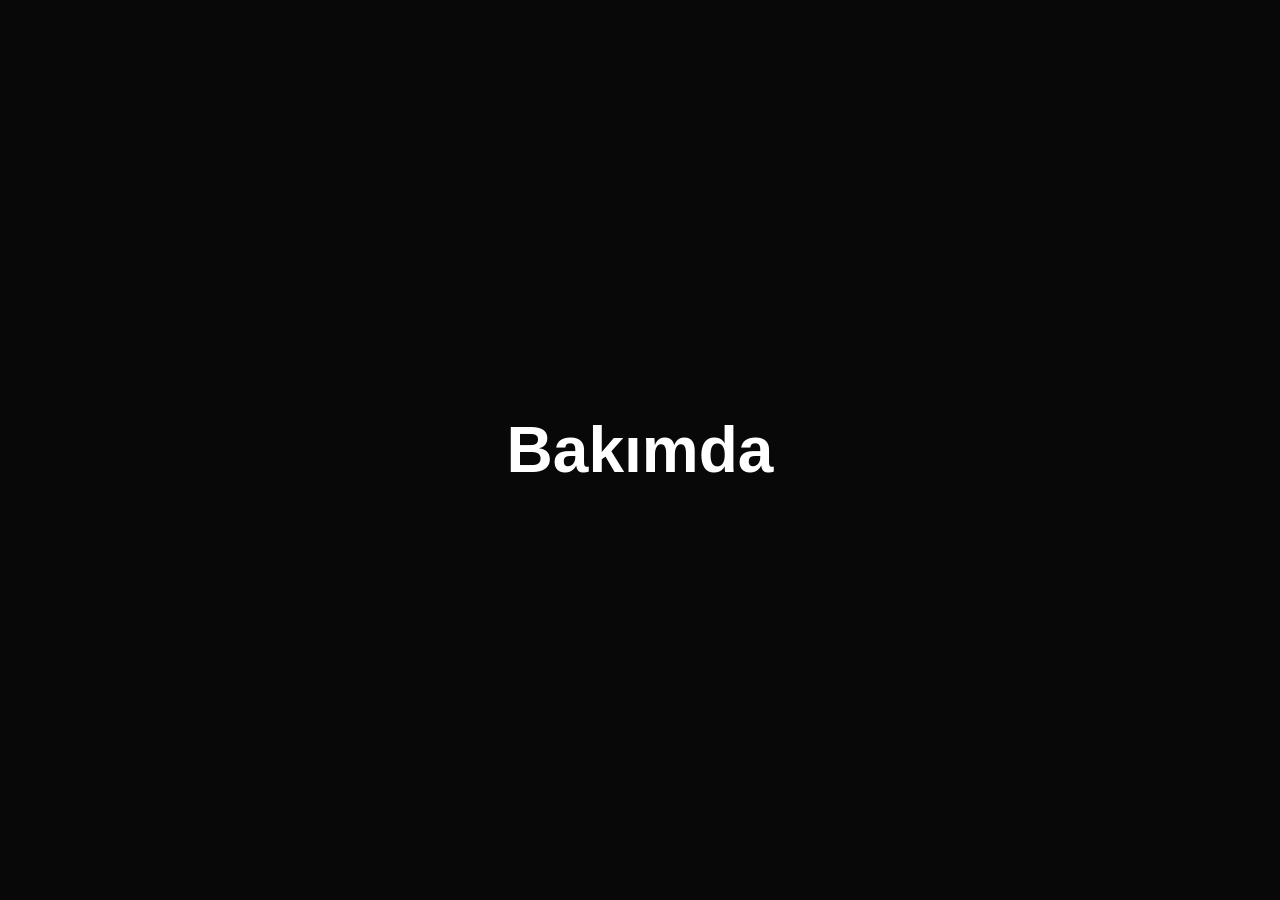
==== commit 374dabaa: "Siteyi bakim moduna al" ====
--- a/index.html
+++ b/index.html
@@ -1,10 +1,16 @@
 <!DOCTYPE html>
-<html lang="tr"><head><link rel="icon" type="image/png" href="./assets/logo.png"><meta charset="UTF-8"><meta name="viewport" content="width=device-width,initial-scale=1"><meta name="description" content="Scorpion MC; 2020'den beri Los Santos'ta FiveM motorcycle club rolü, özgün hikâyeler, kulüp kültürü ve kardeşlik anlayışıyla faaliyet gösteren Türk topluluğudur."><meta name="robots" content="index,follow,max-image-preview:large,max-snippet:-1,max-video-preview:-1"><link rel="canonical" href="https://scorpionmc.com.tr/"><meta property="og:type" content="website"><meta property="og:locale" content="tr_TR"><meta property="og:site_name" content="Scorpion MC"><meta property="og:title" content="Scorpion MC | FiveM Motorcycle Club Türkiye"><meta property="og:description" content="Los Santos'ta 2020'den beri güç, sadakat ve kardeşlik anlayışıyla yaşayan Scorpion Motorcycle Club topluluğunu keşfet."><meta property="og:url" content="https://scorpionmc.com.tr/"><meta property="og:image" content="https://scorpionmc.com.tr/assets/logo.png"><meta property="og:image:alt" content="Scorpion MC akrep ve haç arması"><meta name="twitter:card" content="summary_large_image"><meta name="twitter:title" content="Scorpion MC | FiveM Motorcycle Club Türkiye"><meta name="twitter:description" content="Scorpion MC'nin hikâyesini, kadrosunu, galerisini ve kulüp kültürünü keşfet."><meta name="twitter:image" content="https://scorpionmc.com.tr/assets/logo.png"><title>Scorpion MC | FiveM Motorcycle Club Türkiye</title><script type="application/ld+json">{"@context":"https://schema.org","@graph":[{"@type":"Organization","@id":"https://scorpionmc.com.tr/#organization","name":"Scorpion MC","alternateName":"Scorpion Motorcycle Club","url":"https://scorpionmc.com.tr/","logo":{"@type":"ImageObject","url":"https://scorpionmc.com.tr/assets/logo.png","width":1024,"height":1024},"foundingDate":"2020","description":"FiveM Türkiye ve Los Santos evreninde motorcycle club rolü yapan Scorpion MC topluluğu."},{"@type":"WebSite","@id":"https://scorpionmc.com.tr/#website","url":"https://scorpionmc.com.tr/","name":"Scorpion MC","inLanguage":"tr-TR","publisher":{"@id":"https://scorpionmc.com.tr/#organization"}},{"@type":"WebPage","@id":"https://scorpionmc.com.tr/#webpage","url":"https://scorpionmc.com.tr/","name":"Scorpion MC | FiveM Motorcycle Club Türkiye","isPartOf":{"@id":"https://scorpionmc.com.tr/#website"},"about":{"@id":"https://scorpionmc.com.tr/#organization"},"inLanguage":"tr-TR"}]}</script><link rel="modulepreload" crossorigin href="./assets/main-legacy-CbIhkxtE.js"><link rel="modulepreload" crossorigin href="./assets/style-legacy-toXfV2aB.js"><link rel="stylesheet" href="./assets/mobile.css"><link rel="stylesheet" href="./assets/animations.css"><link rel="stylesheet" href="./assets/nav-unified.css?v=2"><link rel="stylesheet" href="./assets/premium.css?v=3"><link rel="stylesheet" href="./assets/theme-red.css?v=13"></head>
-<body class="mc-home intro-locked"><div class="mc-intro" aria-label="Scorpion MC giriş videosu"><video class="intro-video" autoplay muted preload="auto" playsinline poster="assets/logo.png"><source src="assets/flag-intro-upscaled-1080p.mp4" type="video/mp4"></video><audio class="flag-wave-audio" preload="auto"><source src="assets/flag-wave.mp3" type="audio/mpeg"></audio></div>
-<nav id="main-nav"><div class="container nav-content"><a href="index.html" class="logo">SCORPION MC</a><ul class="nav-links"><li><a href="index.html" class="active">Hakkımızda</a></li><li><a href="galeri.html">Galeri</a></li><li><a href="ekip.html">Kulüp</a></li><li><a href="hikaye.html">Hikâye</a></li><li><a href="thec.html">TheC</a></li><li><a href="tuzuk.html">Tüzük</a></li><li><a href="iletisim.html">İletişim</a></li></ul><button class="menu-toggle" aria-label="Menüyü aç" aria-expanded="false"><span></span><span></span><span></span></button></div></nav>
-<main><section id="hero"><video muted loop playsinline preload="none" class="video-bg" data-src="assets/xd-optimized.mp4"></video><div class="hero-overlay"></div><div class="hero-shell"><div class="hero-copy"><p class="hero-kicker">Los Santos · 2020'den Beri</p><h1 class="hero-title">SCORPION <span>MC</span></h1><p class="hero-lead">Aynı masaya oturanlardan değil, aynı yola çıkanlardanız. Gürültünün içinde tek bir ses; karanlığın içinde tek bir renk.</p><div class="hero-actions"><a href="hikaye.html" class="mc-cta primary" data-magnetic>Hikâyeyi Keşfet</a><a href="galeri.html" class="mc-cta ghost" data-magnetic>Yolculuğu Gör</a></div></div><aside class="hero-emblem" aria-label="Scorpion MC arması"><img src="assets/logo.png" alt="Scorpion MC arması" width="1024" height="1024"></aside></div><div class="scroll-cue">Aşağı Kaydır</div></section>
-<div class="statement-band" aria-hidden="true"><div class="statement-track"><span>Güç</span><span>Sadakat</span><span>Kardeşlik</span><span>Özgürlük</span><span>Güç</span><span>Sadakat</span><span>Kardeşlik</span><span>Özgürlük</span></div></div>
-<section class="home-section" data-number="%1'ER"><div class="section-grid"><header class="section-heading reveal"><p class="section-kicker">Biz Kimiz</p><h2>AYNI YOL.<br>TEK RENK.</h2></header><div><p class="about-copy reveal">Senelerdir süren rol tutkumuz bizi farklı renklere bürüdü. 2020 Mayıs'ında kendi adımızı yazdık; geçmişimizi geride bırakmadan, <strong>kendi renklerimiz ve kendi benliğimizle</strong> bir olduk.</p><div class="about-manifesto"><article class="manifesto-card reveal"><b>GÜÇ</b><p>Gösterişten değil, birlikte durabilmekten doğar.</p></article><article class="manifesto-card reveal"><b>SADAKAT</b><p>Yol zorlaştığında arkana bakmadan devam edebilmektir.</p></article><article class="manifesto-card reveal"><b>KARDEŞLİK</b><p>Aynı yeleği taşımaktan fazlası; aynı yükü paylaşmaktır.</p></article></div></div></div></section>
-<section class="home-section feature-section" data-number="%1'ER"><div class="feature-frame reveal"><div class="feature-image"><img src="assets/foto13.png" loading="lazy" decoding="async" alt="Scorpion MC yolculuğundan bir kare"></div><div class="feature-content"><span class="feature-index">%1'ER</span><p class="section-kicker">Yoldan Kareler</p><h2>GALERİ</h2><p>Farklı şehirler, farklı geceler, aynı yelek. Scorpion MC'nin bugüne kadar bıraktığı izlere yakından bak.</p><a href="galeri.html" class="mc-cta primary" data-magnetic>Galeriyi Aç</a></div></div></section><section class="legacy-quote reveal"><blockquote>“Bizi bir arada tutan yol değil; <em>verdiğimiz söz.</em>”</blockquote><p>Scorpion Motorcycle Club · Los Santos</p></section></main>
-<footer><div class="container"><div class="footer-logo brand-font">SCORPION MC</div><ul class="footer-links"><li><a href="index.html">Anasayfa</a></li><li><a href="galeri.html">Galeri</a></li><li><a href="ekip.html">Kulüp</a></li><li><a href="tuzuk.html">Tüzük</a></li></ul><p class="copyright">© 2026 SCORPION MC. TÜM HAKLARI SAKLIDIR.</p></div></footer>
-<script crossorigin id="vite-legacy-polyfill" src="./assets/polyfills-legacy-XJe6vqej.js"></script><script crossorigin id="vite-legacy-entry" data-src="./assets/main-legacy-JU3JaJFV.js">System.import(document.getElementById('vite-legacy-entry').getAttribute('data-src'))</script><script src="./assets/intro.js?v=2" defer></script><script src="./assets/animations.js" defer></script><script src="./assets/premium.js" defer></script><script src="./assets/music.js?v=2" defer></script></body></html>
+<html lang="tr">
+<head>
+  <meta charset="UTF-8">
+  <meta name="viewport" content="width=device-width, initial-scale=1">
+  <meta name="robots" content="noindex, nofollow">
+  <title>Bakımda</title>
+  <style>
+    * { box-sizing: border-box; }
+    html, body { margin: 0; min-height: 100%; }
+    body { min-height: 100vh; min-height: 100dvh; display: grid; place-items: center; background: #080808; color: #fff; font-family: Arial, sans-serif; }
+    h1 { margin: 0; padding: 24px; font-size: clamp(32px, 7vw, 64px); font-weight: 600; }
+  </style>
+</head>
+<body><main><h1>Bakımda</h1></main></body>
+</html>
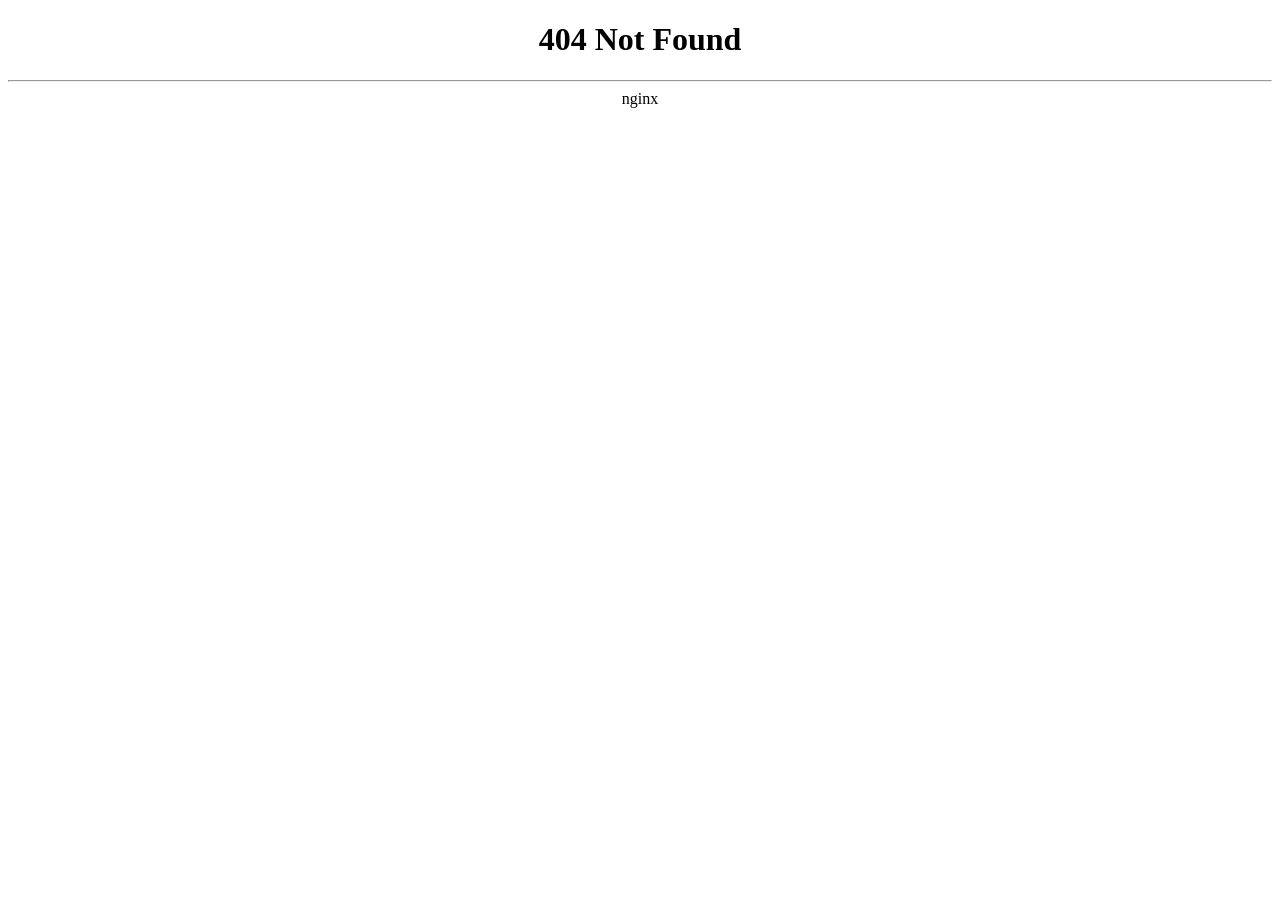
==== commit ab7815b4: "Bakim ekranini standart 404 gorunumune cevir" ====
--- a/index.html
+++ b/index.html
@@ -1,16 +1,5 @@
 <!DOCTYPE html>
-<html lang="tr">
-<head>
-  <meta charset="UTF-8">
-  <meta name="viewport" content="width=device-width, initial-scale=1">
-  <meta name="robots" content="noindex, nofollow">
-  <title>Bakımda</title>
-  <style>
-    * { box-sizing: border-box; }
-    html, body { margin: 0; min-height: 100%; }
-    body { min-height: 100vh; min-height: 100dvh; display: grid; place-items: center; background: #080808; color: #fff; font-family: Arial, sans-serif; }
-    h1 { margin: 0; padding: 24px; font-size: clamp(32px, 7vw, 64px); font-weight: 600; }
-  </style>
-</head>
-<body><main><h1>Bakımda</h1></main></body>
+<html lang="en">
+<head><meta charset="UTF-8"><meta name="viewport" content="width=device-width,initial-scale=1"><meta name="robots" content="noindex,nofollow"><title>404 Not Found</title></head>
+<body><center><h1>404 Not Found</h1></center><hr><center>nginx</center></body>
 </html>
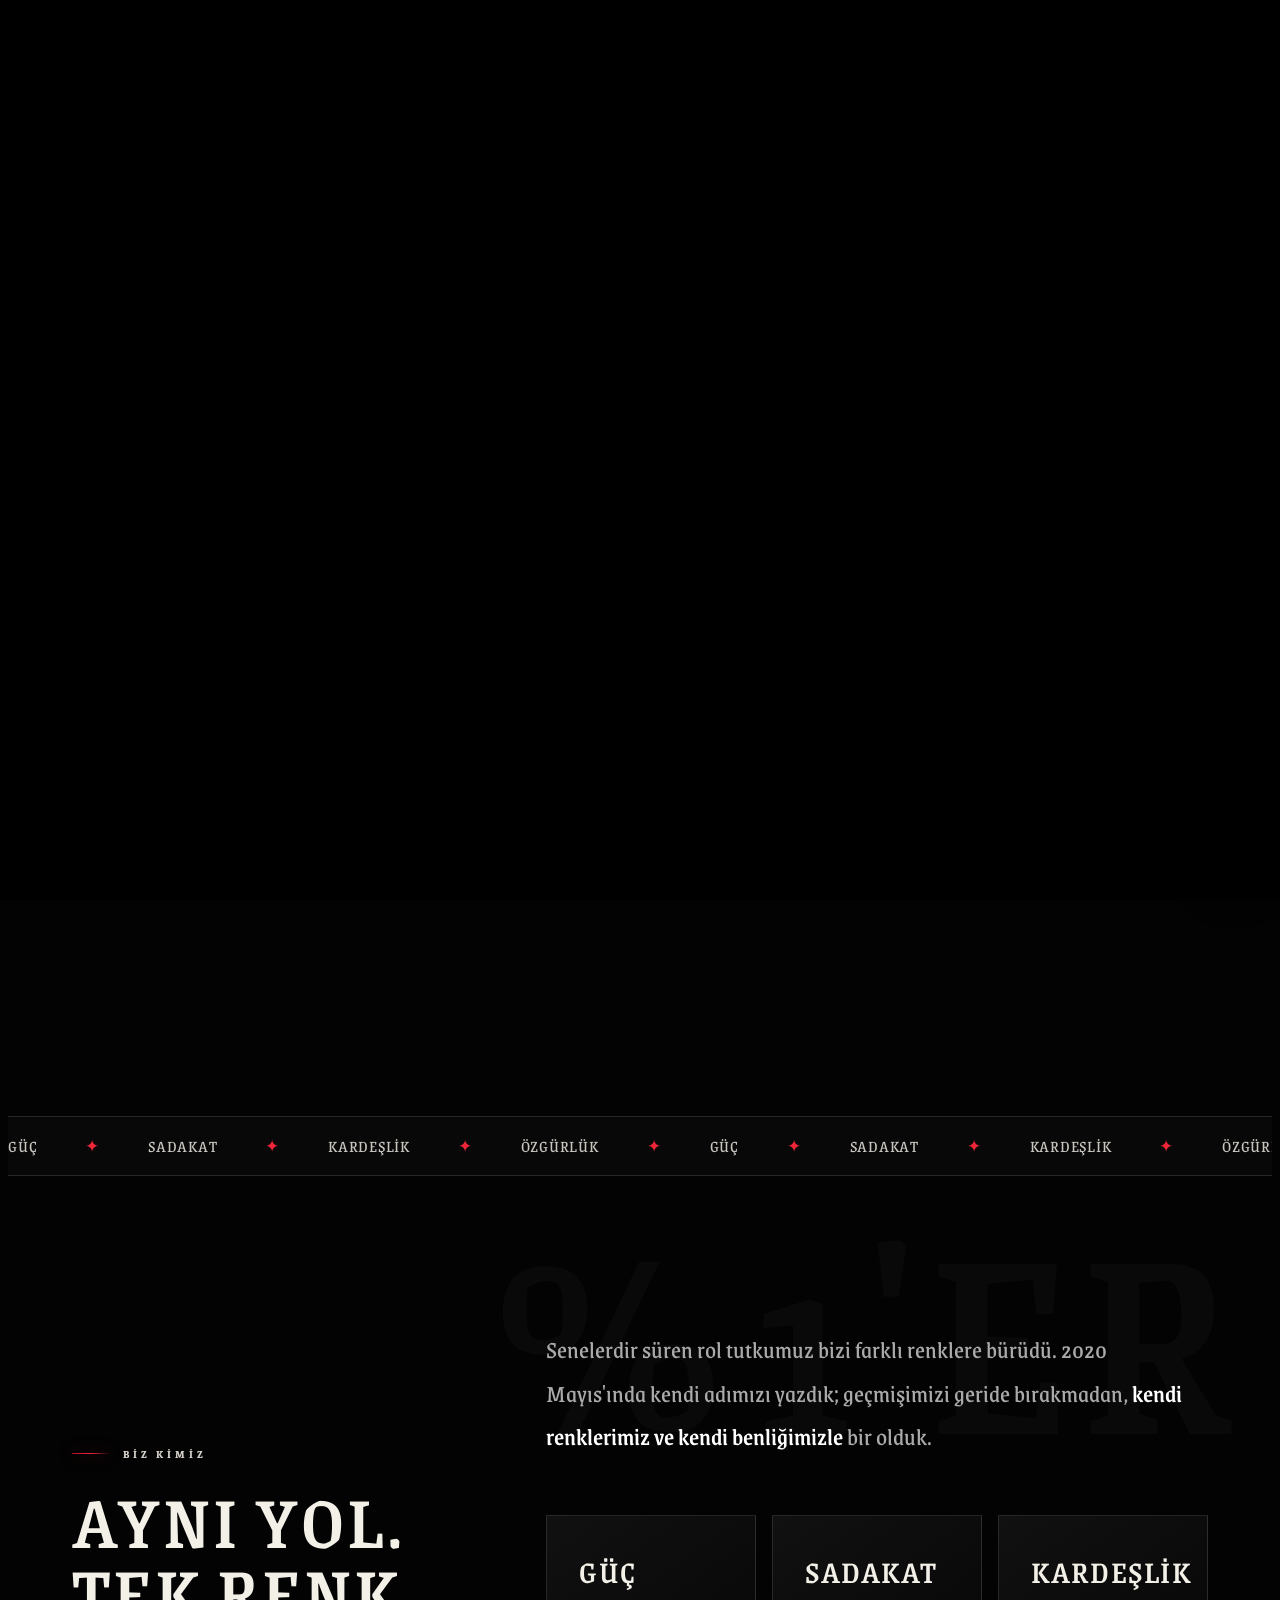
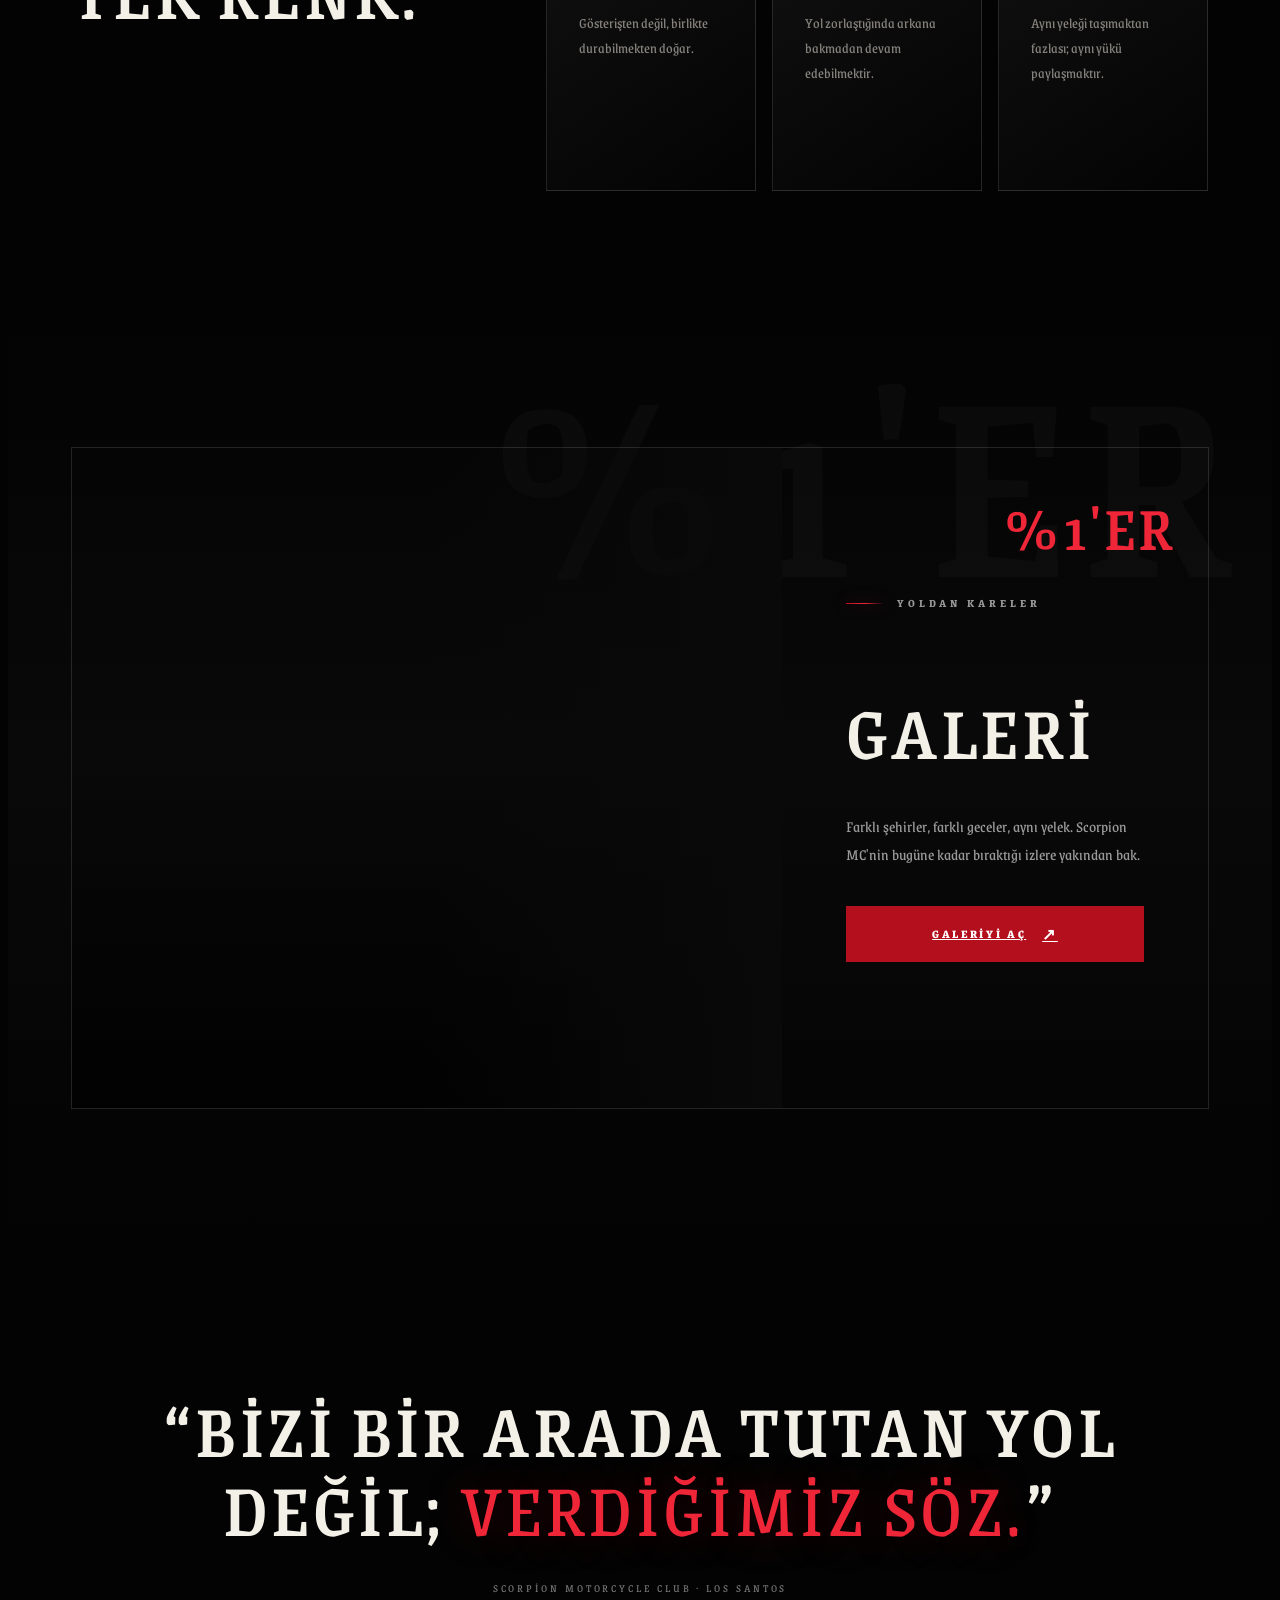
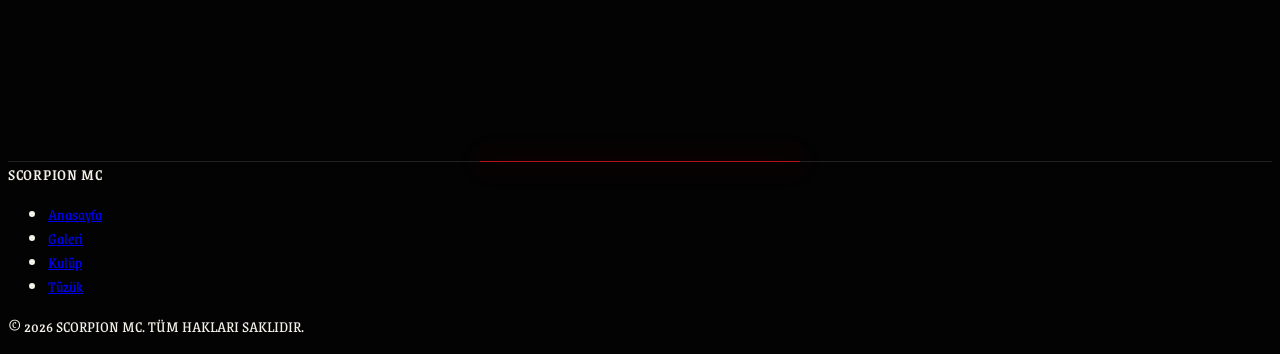
==== commit d2a6bd75: "Siteyi yeniden yayina al" ====
--- a/index.html
+++ b/index.html
@@ -1,5 +1,10 @@
 <!DOCTYPE html>
-<html lang="en">
-<head><meta charset="UTF-8"><meta name="viewport" content="width=device-width,initial-scale=1"><meta name="robots" content="noindex,nofollow"><title>404 Not Found</title></head>
-<body><center><h1>404 Not Found</h1></center><hr><center>nginx</center></body>
-</html>+<html lang="tr"><head><link rel="icon" type="image/png" href="./assets/logo.png"><meta charset="UTF-8"><meta name="viewport" content="width=device-width,initial-scale=1"><meta name="description" content="Scorpion MC; 2020'den beri Los Santos'ta FiveM motorcycle club rolü, özgün hikâyeler, kulüp kültürü ve kardeşlik anlayışıyla faaliyet gösteren Türk topluluğudur."><meta name="robots" content="index,follow,max-image-preview:large,max-snippet:-1,max-video-preview:-1"><link rel="canonical" href="https://scorpionmc.com.tr/"><meta property="og:type" content="website"><meta property="og:locale" content="tr_TR"><meta property="og:site_name" content="Scorpion MC"><meta property="og:title" content="Scorpion MC | FiveM Motorcycle Club Türkiye"><meta property="og:description" content="Los Santos'ta 2020'den beri güç, sadakat ve kardeşlik anlayışıyla yaşayan Scorpion Motorcycle Club topluluğunu keşfet."><meta property="og:url" content="https://scorpionmc.com.tr/"><meta property="og:image" content="https://scorpionmc.com.tr/assets/logo.png"><meta property="og:image:alt" content="Scorpion MC akrep ve haç arması"><meta name="twitter:card" content="summary_large_image"><meta name="twitter:title" content="Scorpion MC | FiveM Motorcycle Club Türkiye"><meta name="twitter:description" content="Scorpion MC'nin hikâyesini, kadrosunu, galerisini ve kulüp kültürünü keşfet."><meta name="twitter:image" content="https://scorpionmc.com.tr/assets/logo.png"><title>Scorpion MC | FiveM Motorcycle Club Türkiye</title><script type="application/ld+json">{"@context":"https://schema.org","@graph":[{"@type":"Organization","@id":"https://scorpionmc.com.tr/#organization","name":"Scorpion MC","alternateName":"Scorpion Motorcycle Club","url":"https://scorpionmc.com.tr/","logo":{"@type":"ImageObject","url":"https://scorpionmc.com.tr/assets/logo.png","width":1024,"height":1024},"foundingDate":"2020","description":"FiveM Türkiye ve Los Santos evreninde motorcycle club rolü yapan Scorpion MC topluluğu."},{"@type":"WebSite","@id":"https://scorpionmc.com.tr/#website","url":"https://scorpionmc.com.tr/","name":"Scorpion MC","inLanguage":"tr-TR","publisher":{"@id":"https://scorpionmc.com.tr/#organization"}},{"@type":"WebPage","@id":"https://scorpionmc.com.tr/#webpage","url":"https://scorpionmc.com.tr/","name":"Scorpion MC | FiveM Motorcycle Club Türkiye","isPartOf":{"@id":"https://scorpionmc.com.tr/#website"},"about":{"@id":"https://scorpionmc.com.tr/#organization"},"inLanguage":"tr-TR"}]}</script><link rel="modulepreload" crossorigin href="./assets/main-legacy-CbIhkxtE.js"><link rel="modulepreload" crossorigin href="./assets/style-legacy-toXfV2aB.js"><link rel="stylesheet" href="./assets/mobile.css"><link rel="stylesheet" href="./assets/animations.css"><link rel="stylesheet" href="./assets/nav-unified.css?v=2"><link rel="stylesheet" href="./assets/premium.css?v=3"><link rel="stylesheet" href="./assets/theme-red.css?v=14"></head>
+<body class="mc-home intro-locked"><div class="mc-intro" aria-label="Scorpion MC giriş videosu"><video class="intro-video" autoplay muted preload="auto" playsinline poster="assets/logo.png"><source src="assets/flag-intro-upscaled-1080p.mp4" type="video/mp4"></video><audio class="flag-wave-audio" preload="auto"><source src="assets/flag-wave.mp3" type="audio/mpeg"></audio></div>
+<nav id="main-nav"><div class="container nav-content"><a href="index.html" class="logo">SCORPION MC</a><ul class="nav-links"><li><a href="index.html" class="active">Hakkımızda</a></li><li><a href="galeri.html">Galeri</a></li><li><a href="ekip.html">Kulüp</a></li><li><a href="hikaye.html">Hikâye</a></li><li><a href="thec.html">TheC</a></li><li><a href="tuzuk.html">Tüzük</a></li><li><a href="iletisim.html">İletişim</a></li></ul><button class="menu-toggle" aria-label="Menüyü aç" aria-expanded="false"><span></span><span></span><span></span></button></div></nav>
+<main><section id="hero"><video muted loop playsinline preload="none" class="video-bg" data-src="assets/xd-optimized.mp4"></video><div class="hero-overlay"></div><div class="hero-shell"><div class="hero-copy"><p class="hero-kicker">Los Santos · 2020'den Beri</p><h1 class="hero-title">SCORPION <span>MC</span></h1><p class="hero-lead">Aynı masaya oturanlardan değil, aynı yola çıkanlardanız. Gürültünün içinde tek bir ses; karanlığın içinde tek bir renk.</p><div class="hero-actions"><a href="hikaye.html" class="mc-cta primary" data-magnetic>Hikâyeyi Keşfet</a><a href="galeri.html" class="mc-cta ghost" data-magnetic>Yolculuğu Gör</a></div></div><aside class="hero-emblem" aria-label="Scorpion MC arması"><img src="assets/logo.png" alt="Scorpion MC arması" width="1024" height="1024"></aside></div><div class="scroll-cue">Aşağı Kaydır</div></section>
+<div class="statement-band" aria-hidden="true"><div class="statement-track"><span>Güç</span><span>Sadakat</span><span>Kardeşlik</span><span>Özgürlük</span><span>Güç</span><span>Sadakat</span><span>Kardeşlik</span><span>Özgürlük</span></div></div>
+<section class="home-section" data-number="%1'ER"><div class="section-grid"><header class="section-heading reveal"><p class="section-kicker">Biz Kimiz</p><h2>AYNI YOL.<br>TEK RENK.</h2></header><div><p class="about-copy reveal">Senelerdir süren rol tutkumuz bizi farklı renklere bürüdü. 2020 Mayıs'ında kendi adımızı yazdık; geçmişimizi geride bırakmadan, <strong>kendi renklerimiz ve kendi benliğimizle</strong> bir olduk.</p><div class="about-manifesto"><article class="manifesto-card reveal"><b>GÜÇ</b><p>Gösterişten değil, birlikte durabilmekten doğar.</p></article><article class="manifesto-card reveal"><b>SADAKAT</b><p>Yol zorlaştığında arkana bakmadan devam edebilmektir.</p></article><article class="manifesto-card reveal"><b>KARDEŞLİK</b><p>Aynı yeleği taşımaktan fazlası; aynı yükü paylaşmaktır.</p></article></div></div></div></section>
+<section class="home-section feature-section" data-number="%1'ER"><div class="feature-frame reveal"><div class="feature-image"><img src="assets/foto13.png" loading="lazy" decoding="async" alt="Scorpion MC yolculuğundan bir kare"></div><div class="feature-content"><span class="feature-index">%1'ER</span><p class="section-kicker">Yoldan Kareler</p><h2>GALERİ</h2><p>Farklı şehirler, farklı geceler, aynı yelek. Scorpion MC'nin bugüne kadar bıraktığı izlere yakından bak.</p><a href="galeri.html" class="mc-cta primary" data-magnetic>Galeriyi Aç</a></div></div></section><section class="legacy-quote reveal"><blockquote>“Bizi bir arada tutan yol değil; <em>verdiğimiz söz.</em>”</blockquote><p>Scorpion Motorcycle Club · Los Santos</p></section></main>
+<footer><div class="container"><div class="footer-logo brand-font">SCORPION MC</div><ul class="footer-links"><li><a href="index.html">Anasayfa</a></li><li><a href="galeri.html">Galeri</a></li><li><a href="ekip.html">Kulüp</a></li><li><a href="tuzuk.html">Tüzük</a></li></ul><p class="copyright">© 2026 SCORPION MC. TÜM HAKLARI SAKLIDIR.</p></div></footer>
+<script crossorigin id="vite-legacy-polyfill" src="./assets/polyfills-legacy-XJe6vqej.js"></script><script crossorigin id="vite-legacy-entry" data-src="./assets/main-legacy-JU3JaJFV.js">System.import(document.getElementById('vite-legacy-entry').getAttribute('data-src'))</script><script src="./assets/intro.js?v=2" defer></script><script src="./assets/animations.js" defer></script><script src="./assets/premium.js" defer></script><script src="./assets/music.js?v=2" defer></script></body></html>
--- a/assets/mobile.css
+++ b/assets/mobile.css
@@ -0,0 +1,294 @@
+﻿/* =============================================
+   SCORPION MC — Mobile Responsive Overrides
+   Mevcut tasarımı değiştirmeden mobil uyumluluk
+   ============================================= */
+
+/* ---- Mobile Nav Menu (hamburger açılınca) ---- */
+@media (max-width: 1024px) {
+    .nav-links {
+        display: none !important;
+        position: fixed;
+        top: 0;
+        left: 0;
+        width: 100%;
+        height: 100vh;
+        background: rgba(0, 0, 0, 0.97);
+        backdrop-filter: blur(20px);
+        flex-direction: column;
+        justify-content: center;
+        align-items: center;
+        gap: 2.5rem;
+        z-index: 999;
+    }
+
+    .nav-links.active {
+        display: flex !important;
+    }
+
+    .nav-links a {
+        font-size: 1.3rem !important;
+        letter-spacing: 4px !important;
+    }
+
+    /* Hamburger animasyon (X haline dönüşme) */
+    .menu-toggle {
+        z-index: 1001;
+        position: relative;
+    }
+
+    .menu-toggle.active span:nth-child(1) {
+        transform: rotate(45deg) translate(7px, 7px);
+    }
+
+    .menu-toggle.active span:nth-child(2) {
+        opacity: 0;
+    }
+
+    .menu-toggle.active span:nth-child(3) {
+        transform: rotate(-45deg) translate(7px, -7px);
+    }
+}
+
+/* ---- Genel Mobil Düzeltmeler ---- */
+@media (max-width: 768px) {
+    /* Container padding küçült */
+    .container {
+        padding: 0 1.2rem !important;
+    }
+
+    /* Section padding azalt */
+    .section-padding {
+        padding: 4rem 0 !important;
+    }
+
+    /* Footer */
+    footer {
+        padding: 3rem 0 2rem !important;
+    }
+
+    .footer-logo {
+        font-size: 1.8rem !important;
+    }
+
+    .footer-links {
+        flex-direction: column;
+        gap: 1rem !important;
+        align-items: center;
+    }
+
+    /* Glass card */
+    .glass-card {
+        padding: 2rem !important;
+    }
+
+    /* Button */
+    .btn-primary {
+        padding: 0.8rem 2rem !important;
+        font-size: 1.1rem !important;
+    }
+}
+
+/* ==========================
+   INDEX.HTML — Hero Section
+   ========================== */
+@media (max-width: 768px) {
+    /* Hero başlık */
+    #hero .container h1 {
+        font-size: 3rem !important;
+    }
+
+    #hero .container p {
+        letter-spacing: 3px !important;
+        font-size: 0.9rem !important;
+    }
+
+    #hero .container img {
+        width: 150px !important;
+        margin-bottom: 1rem !important;
+    }
+
+    /* Hakkımızda bölümü */
+    .about-section h2 {
+        font-size: 2.2rem !important;
+        margin-bottom: 1.5rem !important;
+    }
+
+    .about-section p {
+        font-size: 1rem !important;
+        line-height: 1.8 !important;
+    }
+}
+
+/* ==========================
+   INDEX.HTML — Galeri Grid
+   ========================== */
+@media (max-width: 768px) {
+    /* 2 kolonlu grid'i tekli kolona çevir */
+    [style*="grid-template-columns: 1fr 1fr"] {
+        grid-template-columns: 1fr !important;
+        gap: 2rem !important;
+    }
+}
+
+/* ==========================
+   TUZUK.HTML — Kitap
+   ========================== */
+@media (max-width: 768px) {
+    .book-stage {
+        padding: 1rem 0 3rem !important;
+    }
+
+    #book-container {
+        max-width: 90vw !important;
+        transform: scale(0.65);
+        transform-origin: center center;
+    }
+
+    .nav-btn {
+        width: 36px !important;
+        height: 36px !important;
+        font-size: 0.9rem !important;
+    }
+
+    #prev {
+        left: 2% !important;
+    }
+
+    #next {
+        right: 2% !important;
+    }
+}
+
+/* ==========================
+   THEC.HTML — Model Viewer
+   ========================== */
+@media (max-width: 768px) {
+    .viewer-layout {
+        gap: 2rem !important;
+    }
+
+    .viewer-info h1 {
+        font-size: 2.5rem !important;
+    }
+
+    .viewer-info p {
+        font-size: 1rem !important;
+    }
+
+    model-viewer {
+        height: 350px !important;
+    }
+}
+
+/* ==========================
+   EKIP.HTML — Team Grid
+   ========================== */
+@media (max-width: 480px) {
+    .team-header {
+        margin-bottom: 4rem !important;
+        padding-top: 3rem !important;
+    }
+
+    .team-header h1 {
+        font-size: 2.8rem !important;
+        letter-spacing: 8px !important;
+    }
+
+    .team-grid {
+        grid-template-columns: 1fr !important;
+        gap: 2rem !important;
+    }
+
+    .member-card {
+        padding: 2.5rem 1.5rem !important;
+    }
+
+    .member-info h3 {
+        font-size: 2rem !important;
+        letter-spacing: 3px !important;
+    }
+
+    .member-portrait {
+        width: 160px !important;
+        height: 160px !important;
+    }
+}
+
+/* ==========================
+   GALERI.HTML — Gallery
+   ========================== */
+@media (max-width: 480px) {
+    .gallery-header {
+        margin-bottom: 4rem !important;
+        padding-top: 5rem !important;
+    }
+
+    .gallery-header h1 {
+        font-size: 2.8rem !important;
+    }
+
+    #lightbox {
+        padding: 15px !important;
+    }
+
+    .close-lightbox {
+        top: 15px !important;
+        right: 15px !important;
+        font-size: 2rem !important;
+    }
+}
+
+/* ==========================
+   HIKAYE.HTML — Timeline
+   ========================== */
+@media (max-width: 480px) {
+    .story-header h1 {
+        font-size: 2.5rem !important;
+        letter-spacing: 6px !important;
+    }
+
+    .node-title {
+        font-size: 1.4rem !important;
+    }
+
+    .node-story {
+        font-size: 0.95rem !important;
+    }
+
+    .present-title {
+        font-size: 2rem !important;
+        letter-spacing: 4px !important;
+    }
+
+    .present-story p {
+        font-size: 1rem !important;
+    }
+}
+
+/* ==========================
+   ILETISIM.HTML — Contact
+   ========================== */
+@media (max-width: 480px) {
+    .contact-header {
+        margin-bottom: 4rem !important;
+        padding-top: 5rem !important;
+    }
+
+    .contact-header h1 {
+        font-size: 2.2rem !important;
+        letter-spacing: 5px !important;
+    }
+
+    .contact-card {
+        padding: 2.5rem 1.5rem !important;
+    }
+
+    .contact-card h3 {
+        font-size: 1.8rem !important;
+        letter-spacing: 3px !important;
+    }
+
+    .social-list li a {
+        font-size: 1.4rem !important;
+    }
+}
--- a/assets/animations.css
+++ b/assets/animations.css
@@ -0,0 +1,666 @@
+﻿/* =============================================
+   SCORPION MC — Premium Animations & UI Polish
+   Mevcut kodları bozmadan eklenen animasyonlar
+   ============================================= */
+
+/* Başlık fontu ortak tema dosyasında tanımlanır. */
+
+/* ---- Keyframe Tanımları ---- */
+
+/* Yumuşak parlama efekti */
+@keyframes shimmer {
+    0% { background-position: -200% center; }
+    100% { background-position: 200% center; }
+}
+
+/* Süzülen parçacık efekti */
+@keyframes float {
+    0%, 100% { transform: translateY(0px); }
+    50% { transform: translateY(-10px); }
+}
+
+/* Nabız atışı */
+@keyframes glow-pulse {
+    0%, 100% { box-shadow: 0 0 5px rgba(255,255,255,0.1); }
+    50% { box-shadow: 0 0 20px rgba(255,255,255,0.15), 0 0 40px rgba(255,255,255,0.05); }
+}
+
+/* Yavaş dönen gradient */
+@keyframes gradient-rotate {
+    0% { background-position: 0% 50%; }
+    50% { background-position: 100% 50%; }
+    100% { background-position: 0% 50%; }
+}
+
+/* Fade in up - staggered */
+@keyframes fadeInUp {
+    from {
+        opacity: 0;
+        transform: translateY(40px);
+    }
+    to {
+        opacity: 1;
+        transform: translateY(0);
+    }
+}
+
+/* Fade in scale */
+@keyframes fadeInScale {
+    from {
+        opacity: 0;
+        transform: scale(0.92);
+    }
+    to {
+        opacity: 1;
+        transform: scale(1);
+    }
+}
+
+/* Subtle slide in from left */
+@keyframes slideInLeft {
+    from {
+        opacity: 0;
+        transform: translateX(-30px);
+    }
+    to {
+        opacity: 1;
+        transform: translateX(0);
+    }
+}
+
+/* Subtle slide in from right */
+@keyframes slideInRight {
+    from {
+        opacity: 0;
+        transform: translateX(30px);
+    }
+    to {
+        opacity: 1;
+        transform: translateX(0);
+    }
+}
+
+/* Border glow */
+@keyframes border-glow {
+    0%, 100% { border-color: rgba(255,255,255,0.05); }
+    50% { border-color: rgba(255,255,255,0.15); }
+}
+
+/* Shine sweep across button */
+@keyframes btn-shine {
+    0% { left: -100%; }
+    100% { left: 200%; }
+}
+
+/* Text reveal clip */
+@keyframes textReveal {
+    from { clip-path: inset(0 100% 0 0); }
+    to { clip-path: inset(0 0 0 0); }
+}
+
+/* Slow zoom for hero */
+@keyframes slowZoom {
+    0% { transform: scale(1); }
+    100% { transform: scale(1.08); }
+}
+
+/* Scroll indicator bounce */
+@keyframes scrollBounce {
+    0%, 100% { transform: translateY(0); opacity: 0.6; }
+    50% { transform: translateY(8px); opacity: 1; }
+}
+
+/* ============================================
+   GENEL - Geliştirilmiş Reveal Animasyonları
+   ============================================ */
+
+/* Reveal animasyonunu daha zengin hale getir */
+.reveal {
+    opacity: 0;
+    transform: translateY(30px);
+    transition: opacity 0.8s cubic-bezier(0.16, 1, 0.3, 1),
+                transform 0.8s cubic-bezier(0.16, 1, 0.3, 1) !important;
+}
+
+.reveal.visible {
+    opacity: 1;
+    transform: translateY(0) !important;
+}
+
+/* Staggered reveal delays (JS ile atanacak) */
+.reveal.delay-1 { transition-delay: 0.1s !important; }
+.reveal.delay-2 { transition-delay: 0.2s !important; }
+.reveal.delay-3 { transition-delay: 0.3s !important; }
+.reveal.delay-4 { transition-delay: 0.4s !important; }
+.reveal.delay-5 { transition-delay: 0.5s !important; }
+
+/* ============================================
+   NAV — Geliştirilmiş Navigasyon
+   ============================================ */
+
+/* Nav link hover alt çizgi animasyonu */
+.nav-links a {
+    position: relative;
+}
+
+.nav-links a::after {
+    content: '';
+    position: absolute;
+    bottom: -4px;
+    left: 50%;
+    width: 0;
+    height: 1px;
+    background: linear-gradient(90deg, transparent, #fff, transparent);
+    transition: all 0.4s cubic-bezier(0.25, 0.46, 0.45, 0.94);
+    transform: translateX(-50%);
+}
+
+.nav-links a:hover::after,
+.nav-links a.active::after {
+    width: 100%;
+}
+
+/* Logo hover parlaması */
+.logo {
+    transition: all 0.4s ease !important;
+    position: relative;
+}
+
+.logo:hover {
+    text-shadow: 0 0 20px rgba(255,255,255,0.4), 0 0 40px rgba(255,255,255,0.1);
+}
+
+/* Nav scroll geçişi daha smooth */
+nav {
+    transition: all 0.6s cubic-bezier(0.16, 1, 0.3, 1) !important;
+}
+
+/* ============================================
+   HERO — Video Arka Plan Geliştirmeleri
+   ============================================ */
+
+/* Video arka plan yavaş zoom */
+.video-bg {
+    animation: slowZoom 25s ease-in-out infinite alternate;
+}
+
+/* Hero overlay gradient daha dramatik */
+.hero-overlay {
+    background: radial-gradient(
+        ellipse at center,
+        transparent 0%,
+        rgba(0,0,0,0.3) 30%,
+        rgba(0,0,0,0.7) 60%,
+        rgba(0,0,0,0.95) 100%
+    ) !important;
+}
+
+/* Hero başlık ve logo animasyonu */
+#hero .container {
+    animation: fadeInScale 1.5s cubic-bezier(0.16, 1, 0.3, 1) both;
+}
+
+#hero .container img {
+    animation: float 5s ease-in-out infinite;
+}
+
+#hero .container h1 {
+    text-shadow: 0 0 60px rgba(255,255,255,0.15);
+    animation: fadeInUp 1.2s cubic-bezier(0.16, 1, 0.3, 1) 0.3s both;
+}
+
+#hero .container p {
+    animation: fadeInUp 1.2s cubic-bezier(0.16, 1, 0.3, 1) 0.6s both;
+}
+
+/* ============================================
+   GLASS CARD — Premium Cam Efekti
+   ============================================ */
+
+.glass-card {
+    position: relative;
+    overflow: hidden;
+    transition: all 0.5s cubic-bezier(0.16, 1, 0.3, 1) !important;
+    animation: glow-pulse 4s ease-in-out infinite;
+}
+
+/* Glass card üstüne ışık geçişi efekti */
+.glass-card::before {
+    content: '';
+    position: absolute;
+    top: 0;
+    left: -100%;
+    width: 50%;
+    height: 100%;
+    background: linear-gradient(
+        90deg,
+        transparent,
+        rgba(255,255,255,0.03),
+        transparent
+    );
+    transition: left 0.8s ease;
+    z-index: 1;
+    pointer-events: none;
+}
+
+.glass-card:hover::before {
+    left: 200%;
+}
+
+.glass-card:hover {
+    transform: translateY(-5px);
+    box-shadow: 0 20px 60px rgba(0,0,0,0.5), 0 0 30px rgba(255,255,255,0.03);
+}
+
+/* ============================================
+   BUTON — Premium Buton Animasyonları
+   ============================================ */
+
+.btn-primary {
+    position: relative;
+    overflow: hidden;
+    transition: all 0.4s cubic-bezier(0.16, 1, 0.3, 1) !important;
+}
+
+/* Buton shine efekti */
+.btn-primary::after {
+    content: '';
+    position: absolute;
+    top: 0;
+    left: -100%;
+    width: 60%;
+    height: 100%;
+    background: linear-gradient(
+        90deg,
+        transparent,
+        rgba(255,255,255,0.4),
+        transparent
+    );
+    transition: none;
+    pointer-events: none;
+}
+
+.btn-primary:hover::after {
+    animation: btn-shine 0.6s ease forwards;
+}
+
+.btn-primary:hover {
+    transform: translateY(-3px) !important;
+    box-shadow: 0 10px 30px rgba(255,255,255,0.1);
+    letter-spacing: 4px;
+}
+
+.btn-primary:active {
+    transform: translateY(-1px) !important;
+    box-shadow: 0 5px 15px rgba(255,255,255,0.05);
+}
+
+
+/* ============================================
+   GALERİ — Fotoğraf Hover Geliştirmeleri
+   ============================================ */
+
+.gallery-item {
+    transition: all 0.5s cubic-bezier(0.16, 1, 0.3, 1) !important;
+}
+
+.gallery-item:hover {
+    transform: translateY(-5px);
+    box-shadow: 0 20px 50px rgba(0,0,0,0.8);
+}
+
+.gallery-item img {
+    transition: all 0.7s cubic-bezier(0.16, 1, 0.3, 1) !important;
+}
+
+.gallery-item:hover img {
+    transform: scale(1.08) !important;
+}
+
+/* Gallery item VIEW yazısı daha stilize */
+.gallery-item::after {
+    font-size: 1.2rem !important;
+    letter-spacing: 6px !important;
+    text-shadow: 0 0 20px rgba(255,255,255,0.5);
+    transition: all 0.5s cubic-bezier(0.16, 1, 0.3, 1) !important;
+    transform: translate(-50%, -50%) translateY(10px) !important;
+}
+
+.gallery-item:hover::after {
+    opacity: 1 !important;
+    transform: translate(-50%, -50%) translateY(0) !important;
+}
+
+/* Lightbox geliştirme */
+#lightbox img {
+    transition: all 0.4s cubic-bezier(0.16, 1, 0.3, 1);
+    animation: fadeInScale 0.4s ease both;
+}
+
+/* ============================================
+   EKİP — Üye Kartı Geliştirmeleri
+   ============================================ */
+
+.member-card {
+    transition: all 0.5s cubic-bezier(0.16, 1, 0.3, 1) !important;
+}
+
+.member-card:hover {
+    box-shadow: 0 25px 60px rgba(0,0,0,0.6);
+}
+
+/* Portrait glow on hover */
+.member-card:hover .member-portrait img {
+    filter: contrast(1.2) brightness(1.1) !important;
+}
+
+.member-card:hover .member-portrait::before {
+    box-shadow: 0 0 30px rgba(255,255,255,0.05);
+}
+
+/* Rank badge animasyonu */
+.member-rank {
+    transition: all 0.4s cubic-bezier(0.16, 1, 0.3, 1);
+    position: relative;
+    overflow: hidden;
+}
+
+.member-card:hover .member-rank {
+    background: rgba(255,255,255,0.05);
+    letter-spacing: 5px;
+}
+
+/* ============================================
+   HİKAYE — Timeline Geliştirmeleri
+   ============================================ */
+
+/* Timeline çizgisi gradient */
+.tree-line {
+    background: linear-gradient(
+        180deg,
+        transparent 0%,
+        rgba(255,255,255,0.2) 10%,
+        rgba(255,255,255,0.2) 90%,
+        transparent 100%
+    ) !important;
+}
+
+/* Node noktası parlama */
+.node-point {
+    transition: all 0.5s cubic-bezier(0.16, 1, 0.3, 1) !important;
+}
+
+/* Node content hover daha dramatik */
+.tree-node:hover .node-content {
+    box-shadow: 0 20px 50px rgba(0,0,0,0.7), 0 0 20px rgba(255,255,255,0.02) !important;
+}
+
+/* Sol/sağ node'lar farklı yönlerden gelsin */
+.node-content.left {
+    transform: translateX(0);
+    transition: all 0.8s cubic-bezier(0.16, 1, 0.3, 1) !important;
+}
+
+.node-content.right {
+    transform: translateX(0);
+    transition: all 0.8s cubic-bezier(0.16, 1, 0.3, 1) !important;
+}
+
+/* Timeline connector line animasyonu */
+.node-content::before {
+    transition: all 0.5s cubic-bezier(0.16, 1, 0.3, 1) !important;
+}
+
+.tree-node:hover .node-content::before {
+    background: rgba(255,255,255,0.5) !important;
+    box-shadow: 0 0 10px rgba(255,255,255,0.2);
+}
+
+/* Present day özel animasyon */
+.tree-node.present-day .node-content {
+    animation: border-glow 3s ease-in-out infinite;
+}
+
+.present-title {
+    text-shadow: 0 0 30px rgba(255,255,255,0.2);
+}
+
+/* ============================================
+   İLETİŞİM — Kart Geliştirmeleri
+   ============================================ */
+
+.contact-card {
+    transition: all 0.5s cubic-bezier(0.16, 1, 0.3, 1) !important;
+    position: relative;
+    overflow: hidden;
+}
+
+/* İletişim kartı üzerine gelinince üst border glow */
+.contact-card::before {
+    content: '';
+    position: absolute;
+    top: 0;
+    left: 0;
+    width: 100%;
+    height: 2px;
+    background: linear-gradient(90deg, transparent, rgba(255,255,255,0.4), transparent);
+    transform: scaleX(0);
+    transition: transform 0.6s cubic-bezier(0.16, 1, 0.3, 1);
+}
+
+.contact-card:hover::before {
+    transform: scaleX(1);
+}
+
+.contact-card:hover {
+    box-shadow: 0 25px 60px rgba(0,0,0,0.6);
+}
+
+/* Contact icon animasyonu */
+.contact-icon {
+    transition: all 0.5s cubic-bezier(0.16, 1, 0.3, 1);
+}
+
+.contact-card:hover .contact-icon {
+    transform: scale(1.15) rotate(5deg);
+    text-shadow: 0 0 25px rgba(255,255,255,0.3);
+}
+
+/* Social link hover */
+.social-list li a {
+    transition: all 0.4s cubic-bezier(0.16, 1, 0.3, 1) !important;
+}
+
+.social-list li a:hover {
+    text-shadow: 0 0 15px rgba(255,255,255,0.3);
+}
+
+/* ============================================
+   TÜZÜK — Kitap Geliştirmeleri
+   ============================================ */
+
+/* Nav butonları daha etkileyici */
+.nav-btn {
+    transition: all 0.4s cubic-bezier(0.16, 1, 0.3, 1) !important;
+}
+
+.nav-btn:hover {
+    transform: translateY(-50%) scale(1.1) !important;
+    box-shadow: 0 0 30px rgba(255,255,255,0.15) !important;
+}
+
+.nav-btn:active {
+    transform: translateY(-50%) scale(0.95) !important;
+}
+
+/* ============================================
+   THEC — Model Viewer Geliştirmeleri
+   ============================================ */
+
+.viewer-info h1 {
+    text-shadow: 0 0 40px rgba(255,255,255,0.1);
+}
+
+/* ============================================
+   FOOTER — Footer Geliştirmeleri
+   ============================================ */
+
+.footer-logo {
+    transition: all 0.4s ease;
+}
+
+.footer-logo:hover {
+    text-shadow: 0 0 30px rgba(255,255,255,0.3);
+    letter-spacing: 6px;
+}
+
+.footer-links a {
+    position: relative;
+    transition: all 0.3s ease !important;
+}
+
+.footer-links a::after {
+    content: '';
+    position: absolute;
+    bottom: -2px;
+    left: 50%;
+    width: 0;
+    height: 1px;
+    background: white;
+    transform: translateX(-50%);
+    transition: width 0.3s ease;
+}
+
+.footer-links a:hover::after {
+    width: 100%;
+}
+
+.footer-links a:hover {
+    color: #fff !important;
+}
+
+/* ============================================
+   SECTION DIVIDER — Bölüm Geçiş Efekti
+   ============================================ */
+
+.section-padding {
+    position: relative;
+}
+
+/* ============================================
+   GENEL — Smooth Scroll ve Küçük Dokunuşlar
+   ============================================ */
+
+/* Daha smooth scroll davranışı */
+html {
+    scroll-behavior: smooth;
+}
+
+/* Tüm görsellerde yumuşak yükleme */
+img {
+    transition: opacity 0.4s ease;
+}
+
+/* Selection rengi marka ile uyumlu */
+::selection {
+    background: rgba(255,255,255,0.2);
+    color: #fff;
+}
+
+::-moz-selection {
+    background: rgba(255,255,255,0.2);
+    color: #fff;
+}
+
+/* Scrollbar stilize */
+::-webkit-scrollbar {
+    width: 6px;
+}
+
+::-webkit-scrollbar-track {
+    background: #000;
+}
+
+::-webkit-scrollbar-thumb {
+    background: rgba(255,255,255,0.15);
+    border-radius: 3px;
+}
+
+::-webkit-scrollbar-thumb:hover {
+    background: rgba(255,255,255,0.3);
+}
+
+/* ============================================
+   CURSOR FOLLOW GLOW (JS ile aktif edilecek)
+   ============================================ */
+
+.cursor-glow {
+    position: fixed;
+    width: 300px;
+    height: 300px;
+    background: radial-gradient(circle, rgba(255,255,255,0.03) 0%, transparent 70%);
+    border-radius: 50%;
+    pointer-events: none;
+    z-index: 9999;
+    transform: translate(-50%, -50%);
+    transition: opacity 0.3s ease;
+    opacity: 0;
+    mix-blend-mode: screen;
+}
+
+.cursor-glow.active {
+    opacity: 1;
+}
+
+/* ============================================
+   PAGE TRANSITION OVERLAY
+   ============================================ */
+
+.page-loader {
+    position: fixed;
+    top: 0;
+    left: 0;
+    width: 100%;
+    height: 100%;
+    background: #000;
+    z-index: 10000;
+    display: flex;
+    justify-content: center;
+    align-items: center;
+    transition: opacity 0.6s ease, visibility 0.6s ease;
+}
+
+.page-loader.loaded {
+    opacity: 0;
+    visibility: hidden;
+    pointer-events: none;
+}
+
+.page-loader .loader-logo {
+    font-family: Impact, "Arial Black", "Bahnschrift Condensed", Arial, sans-serif;
+    font-size: 2rem;
+    color: white;
+    letter-spacing: 8px;
+    animation: fadeInScale 0.8s ease both;
+}
+
+/* ============================================
+   MOBILE NAV ENHANCED ANIMATION
+   ============================================ */
+@media (max-width: 1024px) {
+    .nav-links {
+        transition: opacity 0.4s ease, visibility 0.4s ease !important;
+    }
+
+    .nav-links.active a {
+        animation: fadeInUp 0.5s cubic-bezier(0.16, 1, 0.3, 1) both;
+    }
+
+    .nav-links.active li:nth-child(1) a { animation-delay: 0.05s; }
+    .nav-links.active li:nth-child(2) a { animation-delay: 0.1s; }
+    .nav-links.active li:nth-child(3) a { animation-delay: 0.15s; }
+    .nav-links.active li:nth-child(4) a { animation-delay: 0.2s; }
+    .nav-links.active li:nth-child(5) a { animation-delay: 0.25s; }
+    .nav-links.active li:nth-child(6) a { animation-delay: 0.3s; }
+    .nav-links.active li:nth-child(7) a { animation-delay: 0.35s; }
+}
--- a/assets/nav-unified.css
+++ b/assets/nav-unified.css
@@ -0,0 +1,73 @@
+/* Shared top navigation dimensions for every primary page. */
+nav#main-nav {
+  box-sizing: border-box !important;
+  position: fixed;
+  inset: 0 0 auto;
+  z-index: 1000;
+  width: 100%;
+  height: 76px !important;
+  min-height: 76px !important;
+  max-height: 76px !important;
+  padding: 0 !important;
+  display: flex;
+  align-items: center;
+  background: rgba(0, 0, 0, 0.82);
+  border-bottom: 1px solid rgba(255, 255, 255, 0.07);
+  backdrop-filter: blur(14px);
+}
+
+nav#main-nav .nav-content {
+  box-sizing: border-box !important;
+  width: 100%;
+  max-width: 1400px !important;
+  height: 75px !important;
+  min-height: 75px !important;
+  max-height: 75px !important;
+  margin: 0 auto;
+  padding: 0 4rem;
+  display: flex;
+  align-items: center;
+  justify-content: space-between;
+}
+
+nav#main-nav .logo {
+  font-size: 2rem !important;
+  line-height: 1 !important;
+  letter-spacing: 0.12em !important;
+  white-space: nowrap;
+}
+
+nav#main-nav .nav-links {
+  display: flex;
+  align-items: center;
+  gap: 2.4rem !important;
+  margin: 0 !important;
+  padding: 0 !important;
+}
+
+nav#main-nav .nav-links a {
+  font-size: 0.78rem !important;
+  line-height: 1 !important;
+  letter-spacing: 0.14em !important;
+}
+
+@media (max-width: 900px) {
+  nav#main-nav,
+  nav#main-nav .nav-content {
+    height: 68px !important;
+    min-height: 68px !important;
+    max-height: 68px !important;
+  }
+
+  nav#main-nav .nav-content {
+    padding: 0 1.4rem;
+  }
+
+  nav#main-nav .logo {
+    font-size: 1.65rem !important;
+  }
+
+  nav#main-nav .nav-links {
+    gap: 1rem !important;
+  }
+}
--- a/assets/premium.css
+++ b/assets/premium.css
@@ -0,0 +1,55 @@
+/* Başlık fontu ortak tema dosyasında tanımlanır. */
+:root{--blood:#c8101e;--blood-bright:#ff2a38;--ivory:#f5f1e8;--muted:#9b9995;--panel:rgba(13,13,15,.72);--edge:rgba(255,255,255,.12);--ease:cubic-bezier(.16,1,.3,1)}
+html{background:#030303;scroll-behavior:smooth;scroll-padding-top:90px}body{background:#030303;color:var(--ivory)}
+body::before{content:"";position:fixed;inset:0;pointer-events:none;z-index:9998;opacity:.22;background-image:url("data:image/svg+xml,%3Csvg viewBox='0 0 180 180' xmlns='http://www.w3.org/2000/svg'%3E%3Cfilter id='n'%3E%3CfeTurbulence type='fractalNoise' baseFrequency='.9' numOctaves='2' stitchTiles='stitch'/%3E%3C/filter%3E%3Crect width='100%25' height='100%25' filter='url(%23n)' opacity='.12'/%3E%3C/svg%3E");mix-blend-mode:soft-light}body::after{content:"";position:fixed;inset:0;pointer-events:none;z-index:9997;background:radial-gradient(circle at var(--mx,50%) var(--my,50%),rgba(200,16,30,.1),transparent 23rem)}::selection{background:var(--blood);color:#fff}
+nav#main-nav{height:84px!important;min-height:84px!important;max-height:84px!important;background:linear-gradient(180deg,rgba(3,3,3,.94),rgba(3,3,3,.7))!important;border-bottom:1px solid rgba(255,255,255,.08)!important;backdrop-filter:blur(22px) saturate(140%)!important}nav#main-nav::after{content:"";position:absolute;left:0;bottom:-1px;width:var(--scroll-progress,0%);height:1px;background:linear-gradient(90deg,var(--blood),var(--blood-bright),transparent);box-shadow:0 0 15px var(--blood)}nav#main-nav .nav-content{height:83px!important;min-height:83px!important;max-height:83px!important}nav#main-nav .logo{display:flex;align-items:center;gap:.8rem;font-size:1.85rem!important;text-shadow:0 0 28px rgba(255,255,255,.15)}nav#main-nav .logo::before{content:"";width:9px;height:9px;background:var(--blood-bright);transform:rotate(45deg);box-shadow:0 0 18px var(--blood)}nav#main-nav .nav-links a{color:#aaa!important;font-weight:600!important;letter-spacing:.18em!important}nav#main-nav .nav-links a:hover,nav#main-nav .nav-links a.active{color:#fff!important}nav#main-nav .nav-links a::after{height:2px!important;background:var(--blood-bright)!important;box-shadow:0 0 10px var(--blood)}
+.mc-home #hero{min-height:100svh;height:auto;padding:8rem 0 4rem;isolation:isolate}.mc-home #hero::after{content:"";position:absolute;inset:auto 0 0;height:28%;z-index:-1;background:linear-gradient(transparent,#030303)}.mc-home .video-bg{filter:contrast(1.17) saturate(.7) brightness(.62);transform:scale(1.04)}.mc-home .hero-overlay{background:linear-gradient(90deg,rgba(0,0,0,.92) 0%,rgba(0,0,0,.36) 52%,rgba(0,0,0,.76) 100%),radial-gradient(circle at 63% 42%,transparent,rgba(0,0,0,.6) 70%)!important}
+.hero-shell{width:min(1400px,calc(100% - 8rem));margin:auto;display:grid;grid-template-columns:minmax(0,1.2fr) minmax(300px,.55fr);align-items:end;gap:4rem;z-index:2}.hero-copy{padding:4rem 0 2rem}.hero-kicker,.section-kicker{display:flex;align-items:center;gap:.8rem;color:#d5d1ca;font-size:.72rem;font-weight:700;letter-spacing:.34em;text-transform:uppercase}.hero-kicker::before,.section-kicker::before{content:"";width:38px;height:1px;background:var(--blood-bright);box-shadow:0 0 12px var(--blood)}.hero-title{font-family:Hessian,serif;font-size:clamp(5.5rem,11vw,10.5rem);font-weight:400;line-height:.76;letter-spacing:.035em;margin:2rem 0 1.7rem;text-transform:uppercase;text-shadow:0 12px 40px #000}.hero-title span{display:block;color:transparent;-webkit-text-stroke:1px rgba(255,255,255,.42);transform:translateX(.22em)}.hero-lead{max-width:650px;font-size:clamp(1rem,1.5vw,1.25rem);line-height:1.85;color:#b8b5af;margin:0 0 2.3rem}.hero-actions{display:flex;gap:1rem;flex-wrap:wrap}.mc-cta{display:inline-flex;align-items:center;justify-content:center;gap:1rem;min-height:54px;padding:0 1.8rem;border:1px solid var(--edge);font-size:.75rem;font-weight:800;letter-spacing:.22em;text-transform:uppercase;transition:.45s var(--ease)}.mc-cta.primary{background:var(--ivory);border-color:var(--ivory);color:#050505}.mc-cta.primary::after{content:"↗";font-size:1rem}.mc-cta.ghost{background:rgba(0,0,0,.2);backdrop-filter:blur(12px)}.mc-cta:hover{transform:translateY(-4px);border-color:var(--blood-bright);box-shadow:0 16px 48px rgba(0,0,0,.4),0 0 28px rgba(200,16,30,.16)}
+.hero-emblem{justify-self:end;width:min(100%,390px);padding:2.5rem;background:linear-gradient(145deg,rgba(255,255,255,.09),rgba(0,0,0,.24));border:1px solid var(--edge);backdrop-filter:blur(20px);position:relative;overflow:hidden}.hero-emblem::before{content:"";position:absolute;inset:0;background:linear-gradient(120deg,transparent 30%,rgba(255,255,255,.08),transparent 70%);transform:translateX(-100%);animation:sweep 6s ease-in-out infinite}.hero-emblem img{display:block;width:100%;filter:drop-shadow(0 25px 35px #000)}.hero-statline{display:grid;grid-template-columns:repeat(3,1fr);gap:1px;margin-top:2rem;background:var(--edge)}.hero-stat{background:#09090a;padding:1rem .7rem;text-align:center}.hero-stat strong{display:block;font-family:Hessian,serif;font-size:1.7rem;font-weight:400}.hero-stat small{color:#777;font-size:.55rem;letter-spacing:.2em;text-transform:uppercase}.scroll-cue{position:absolute;left:4rem;bottom:2rem;z-index:3;display:flex;align-items:center;gap:1rem;color:#777;font-size:.6rem;letter-spacing:.28em;text-transform:uppercase;writing-mode:vertical-rl}.scroll-cue::after{content:"";width:1px;height:58px;background:linear-gradient(var(--blood-bright),transparent)}
+.statement-band{overflow:hidden;border-block:1px solid var(--edge);background:#080809;padding:1.05rem 0}.statement-track{display:flex;width:max-content;gap:3rem;animation:marquee 24s linear infinite;color:#c8c5be;font-family:Hessian,serif;font-size:1.05rem;letter-spacing:.28em;text-transform:uppercase}.statement-track span::after{content:"✦";color:var(--blood-bright);margin-left:3rem}.home-section{position:relative;padding:clamp(6rem,10vw,10rem) 0;overflow:hidden}.home-section::before{content:attr(data-number);position:absolute;right:2vw;top:1rem;color:rgba(255,255,255,.025);font-family:Hessian,serif;font-size:clamp(9rem,22vw,20rem);line-height:1;pointer-events:none}.section-grid{width:min(1320px,calc(100% - 8rem));margin:auto;display:grid;grid-template-columns:.72fr 1.28fr;gap:clamp(3rem,8vw,9rem);align-items:start}.section-heading{position:sticky;top:130px}.section-heading h2{font-size:clamp(3.2rem,6vw,6rem);line-height:.92;margin:1.5rem 0 0}.about-copy{font-size:clamp(1.15rem,2vw,1.55rem);line-height:1.75;color:#aaa}.about-copy strong{color:#fff;font-weight:500}.about-manifesto{display:grid;grid-template-columns:repeat(3,1fr);gap:1rem;margin-top:3.5rem}.manifesto-card{min-height:210px;padding:2rem;border:1px solid var(--edge);background:linear-gradient(145deg,rgba(255,255,255,.055),transparent);position:relative;overflow:hidden;transition:.55s var(--ease)}.manifesto-card::after{content:"";position:absolute;left:0;bottom:0;width:100%;height:2px;background:var(--blood-bright);transform:scaleX(0);transform-origin:left;transition:.55s var(--ease)}.manifesto-card:hover{transform:translateY(-8px);border-color:rgba(255,255,255,.28);background:rgba(255,255,255,.065)}.manifesto-card:hover::after{transform:scaleX(1)}.manifesto-card b{display:block;font-family:Hessian,serif;font-size:2rem;font-weight:400;margin-bottom:1rem}.manifesto-card p{color:#85827e;line-height:1.7;margin:0;font-size:.92rem}
+.feature-section{background:linear-gradient(180deg,#030303,#09090a 48%,#030303)}.feature-frame{width:min(1320px,calc(100% - 8rem));margin:auto;display:grid;grid-template-columns:1.25fr .75fr;min-height:660px;border:1px solid var(--edge);overflow:hidden}.feature-image{position:relative;min-height:560px;overflow:hidden}.feature-image img{width:100%;height:100%;object-fit:cover;filter:grayscale(1) contrast(1.12) brightness(.72);transition:1.1s var(--ease)}.feature-image::after{content:"";position:absolute;inset:0;background:linear-gradient(90deg,transparent 50%,#09090a),linear-gradient(0deg,rgba(0,0,0,.65),transparent 55%)}.feature-frame:hover .feature-image img{transform:scale(1.045);filter:grayscale(.55) contrast(1.08) brightness(.78)}.feature-content{padding:clamp(3rem,5vw,6rem);display:flex;flex-direction:column;justify-content:center;position:relative}.feature-content h2{font-size:clamp(3.5rem,6vw,6rem);margin:1.5rem 0}.feature-content p{color:#999;line-height:1.8;margin:0 0 2.3rem}.feature-index{position:absolute;right:2rem;top:2rem;font-family:Hessian,serif;color:rgba(255,255,255,.12);font-size:4rem}.legacy-quote{width:min(1100px,calc(100% - 4rem));margin:auto;text-align:center;padding:clamp(7rem,12vw,12rem) 0}.legacy-quote blockquote{font-family:Hessian,serif;font-size:clamp(2.8rem,6vw,6.5rem);line-height:1.03;margin:0;text-transform:uppercase}.legacy-quote blockquote em{color:var(--blood-bright);font-style:normal;text-shadow:0 0 42px rgba(200,16,30,.25)}.legacy-quote p{margin-top:2rem;color:#777;letter-spacing:.26em;text-transform:uppercase;font-size:.7rem}
+.page-loader{background:#030303!important}.page-loader .loader-logo::after{content:"";display:block;width:100%;height:2px;margin-top:1rem;background:var(--blood);animation:loaderline .7s var(--ease) both}.glass-card,.contact-card,.member-card,.node-content{border-color:var(--edge)!important;background:linear-gradient(145deg,rgba(255,255,255,.055),rgba(0,0,0,.38))!important;backdrop-filter:blur(18px)}.gallery-header h1,.team-header h1,.story-header h1,.contact-header h1,.hero h1{font-size:clamp(3.4rem,8vw,7rem)!important;text-shadow:0 16px 55px #000;letter-spacing:.12em!important}.gallery-header::before,.team-header::before,.story-header::before,.contact-header::before,.hero::before{content:"SCORPION MOTORCYCLE CLUB";display:block;color:var(--blood-bright);font-size:.65rem;font-weight:800;letter-spacing:.35em;margin-bottom:1rem}.member-rank{color:var(--blood-bright)!important}.node-point{border-color:var(--blood-bright)!important;box-shadow:0 0 20px rgba(200,16,30,.3)!important}.tree-line{background:linear-gradient(transparent,var(--blood),transparent)!important}.btn-primary{background:var(--ivory)!important;color:#050505!important;border:1px solid var(--ivory)!important}.btn-primary:hover{background:var(--blood)!important;border-color:var(--blood)!important;color:#fff!important;box-shadow:0 0 30px rgba(200,16,30,.25)!important}footer{position:relative;background:#030303!important;border-top:1px solid var(--edge)!important}footer::before{content:"";position:absolute;top:-1px;left:50%;width:min(320px,60%);height:1px;transform:translateX(-50%);background:var(--blood);box-shadow:0 0 24px var(--blood)}
+@keyframes sweep{0%,30%{transform:translateX(-120%)}70%,100%{transform:translateX(120%)}}@keyframes marquee{to{transform:translateX(-50%)}}@keyframes loaderline{from{transform:scaleX(0)}to{transform:scaleX(1)}}
+@media(max-width:1024px){.hero-shell,.section-grid,.feature-frame{width:min(100% - 3rem,900px);grid-template-columns:1fr}.hero-shell{padding-top:4rem}.hero-emblem{display:none}.section-heading{position:static}.about-manifesto{grid-template-columns:1fr}.feature-content{min-height:460px}.feature-image::after{background:linear-gradient(0deg,#09090a,transparent 45%)}nav#main-nav{height:70px!important;min-height:70px!important;max-height:70px!important}nav#main-nav .nav-content{height:69px!important;min-height:69px!important;max-height:69px!important}.scroll-cue{display:none}}@media(max-width:700px){.hero-shell{width:calc(100% - 2rem);gap:1rem}.hero-copy{padding-top:2rem}.hero-title{font-size:clamp(4.2rem,22vw,7rem)}.hero-title span{transform:none}.hero-lead{font-size:1rem}.hero-actions{display:grid}.mc-cta{width:100%}.section-grid,.feature-frame{width:calc(100% - 2rem)}.home-section{padding:6rem 0}.about-copy{font-size:1.08rem}.manifesto-card{min-height:auto}.feature-image{min-height:380px}.feature-content{min-height:auto;padding:3rem 1.5rem}.legacy-quote{width:calc(100% - 2rem)}.statement-track{font-size:.85rem}}@media(prefers-reduced-motion:reduce){*,*::before,*::after{scroll-behavior:auto!important;animation-duration:.01ms!important;animation-iteration-count:1!important;transition-duration:.01ms!important}.video-bg{animation:none!important}}
+
+/* Final brand treatment: red MC with a strong black outer edge. */
+.hero-title span {
+  color: var(--blood-bright);
+  -webkit-text-stroke: 3px #000;
+  paint-order: stroke fill;
+  text-shadow: 0 3px 0 #000, 0 8px 24px #000, 0 0 34px rgba(255, 42, 56, 0.38);
+}
+
+/* Cinematic opening sequence */
+body.intro-locked{overflow:hidden}
+.mc-intro{position:fixed;inset:0;z-index:20000;display:grid;place-items:center;overflow:hidden;background:radial-gradient(circle at 50% 42%,#191919 0,#080808 38%,#000 78%);transition:opacity 1s var(--ease),visibility 1s}
+.mc-intro::before{content:"";position:absolute;inset:0;background:linear-gradient(115deg,transparent 38%,rgba(255,255,255,.045) 50%,transparent 62%),radial-gradient(circle,transparent 35%,rgba(0,0,0,.75) 90%);animation:intro-light 5s ease-in-out infinite alternate}
+.mc-intro::after{content:"SCORPION MOTORCYCLE CLUB  •  LOS SANTOS  •  EST. 2020";position:absolute;left:50%;bottom:2.2rem;transform:translateX(-50%);width:100%;text-align:center;color:#565656;font-size:.58rem;font-weight:700;letter-spacing:.34em;white-space:nowrap}
+.intro-stage{position:relative;width:min(78vw,920px);height:min(68vh,620px);display:grid;place-items:center;perspective:1300px}
+.intro-pole{position:absolute;left:4%;top:-12%;width:10px;height:125%;border-radius:8px;background:linear-gradient(90deg,#090909,#777 45%,#111 72%,#000);box-shadow:10px 0 40px #000,0 0 0 1px #000;transform:rotate(-1deg)}
+.intro-pole::before{content:"";position:absolute;left:50%;top:-18px;width:26px;height:26px;border-radius:50%;transform:translateX(-50%);background:radial-gradient(circle at 35% 30%,#aaa,#111 48%,#000 72%);box-shadow:0 0 25px #000}
+.intro-video{position:relative;width:min(76vw,980px);max-height:72vh;aspect-ratio:16/9;margin-left:3%;object-fit:cover;background:#000;border:1px solid rgba(255,255,255,.12);box-shadow:0 42px 100px rgba(0,0,0,.9),0 0 70px rgba(200,16,30,.08);filter:contrast(1.08) saturate(.92);transform:translateZ(0)}
+.intro-video::cue{display:none}
+.intro-flag{position:relative;width:min(68vw,760px);aspect-ratio:1.78/1;margin-left:7%;transform-origin:0 50%;overflow:hidden;background:linear-gradient(118deg,#020202,#171717 38%,#050505 70%,#121212);clip-path:polygon(0 0,100% 2%,97% 52%,100% 98%,0 100%);box-shadow:0 38px 80px rgba(0,0,0,.8);transform:rotateY(-5deg) skewY(-.5deg)}
+.intro-flag::before{content:"";position:absolute;inset:-10%;z-index:2;background:repeating-linear-gradient(100deg,rgba(255,255,255,.13) 0,transparent 7%,rgba(0,0,0,.4) 15%,transparent 24%);mix-blend-mode:overlay;opacity:.7;transform:translateX(-10%)}
+.intro-flag::after{content:"";position:absolute;inset:0;z-index:3;background:linear-gradient(90deg,rgba(0,0,0,.7),transparent 15%,transparent 75%,rgba(0,0,0,.5)),linear-gradient(0deg,rgba(0,0,0,.35),transparent 28%,rgba(255,255,255,.06) 55%,transparent 80%)}
+.intro-flag img{position:absolute;z-index:1;left:50%;top:44%;width:42%;height:78%;object-fit:contain;transform:translate(-50%,-50%);filter:brightness(1.2) contrast(1.18) drop-shadow(0 16px 18px #000)}
+.intro-flag strong{position:absolute;z-index:4;left:50%;bottom:7%;transform:translateX(-50%);font-family:Hessian,serif;font-size:clamp(1.6rem,4.5vw,4.3rem);font-weight:400;letter-spacing:.16em;color:#f4f1e9;text-shadow:0 4px 0 #000,0 0 25px #000;white-space:nowrap}
+.intro-controls{position:absolute;z-index:8;left:50%;bottom:-4.3rem;transform:translateX(-50%);display:flex;align-items:center;gap:1rem}
+.intro-enter,.intro-skip{font:700 .67rem Inter,sans-serif;letter-spacing:.25em;color:#fff;text-transform:uppercase;cursor:pointer}
+.intro-enter{min-width:190px;padding:1rem 1.4rem;border:1px solid rgba(255,255,255,.35);background:rgba(0,0,0,.65);backdrop-filter:blur(12px);transition:.35s var(--ease)}
+.intro-enter::before{content:"";display:inline-block;width:7px;height:7px;margin-right:.9rem;background:var(--blood-bright);transform:rotate(45deg);box-shadow:0 0 14px var(--blood)}
+.intro-enter:hover{border-color:var(--blood-bright);transform:translateY(-3px);box-shadow:0 12px 35px #000,0 0 24px rgba(200,16,30,.18)}
+.intro-skip{border:0;background:none;color:#686868;padding:.8rem}.intro-skip:hover{color:#fff}
+.mc-intro.is-playing .intro-video{box-shadow:0 42px 100px rgba(0,0,0,.9),0 0 95px rgba(200,16,30,.14)}.mc-intro.is-playing .intro-enter{opacity:0;pointer-events:none}.mc-intro.is-leaving{opacity:0;visibility:hidden;pointer-events:none}
+.scroll-cue{left:1.25rem!important;bottom:.35rem!important;gap:.7rem!important;font-size:.52rem!important;opacity:.75}.scroll-cue::after{height:38px!important}
+@keyframes flag-wave{0%{transform:rotateY(-10deg) rotateX(1deg) skewY(-1deg) scaleX(.985)}50%{transform:rotateY(5deg) rotateX(-1deg) skewY(.9deg) scaleX(1.015)}100%{transform:rotateY(-4deg) rotateX(1deg) skewY(-.4deg) scaleX(.995)}}
+@keyframes fabric-wave{to{transform:translateX(18%)}}
+@keyframes intro-light{to{transform:translateX(6%);opacity:.65}}
+@media(max-width:700px){.intro-stage{width:94vw;height:55vh}.intro-pole{display:none}.intro-video{width:92vw;max-height:58vh;margin:0}.intro-controls{bottom:-5rem;flex-direction:column}.mc-intro::after{font-size:.43rem;letter-spacing:.18em}.scroll-cue{display:none!important}}
+
+/* Full-screen, automatic opening video */
+.mc-intro{display:block;background:#000}
+.mc-intro::before,.mc-intro::after{display:none}
+.mc-intro .intro-video{position:absolute;inset:0;z-index:1;width:100vw;height:100vh;max-height:none;margin:0;aspect-ratio:auto;object-fit:cover;border:0;box-shadow:none;filter:none;background:#000}
+@media(max-width:700px){.mc-intro .intro-video{width:100vw;height:100svh;max-height:none;margin:0;object-fit:cover}}
--- a/assets/theme-red.css
+++ b/assets/theme-red.css
@@ -0,0 +1,289 @@
+/* Scorpion MC — siyah/kırmızı tema, Türkçe karakter destekli motorcu tipografisi */
+@font-face {
+  font-family:"Grenze";
+  src:url("Grenze-Variable.ttf") format("truetype");
+  font-style:normal;
+  font-weight:100 900;
+  font-display:swap;
+}
+:root {
+  --mc-red: #b40f1d;
+  --mc-red-bright: #ef2638;
+  --mc-red-dark: #650810;
+  --blood: var(--mc-red) !important;
+  --blood-bright: var(--mc-red-bright) !important;
+  --red: var(--mc-red) !important;
+  --red-bright: var(--mc-red-bright) !important;
+  --gold: #b9a06d !important;
+  --accent: var(--mc-red) !important;
+  --ivory: #f3f0e8 !important;
+  --edge: rgba(255,255,255,.12) !important;
+}
+
+html, body { background:#030303 !important; color:#f3f0e8; }
+body, body * { font-family:"Grenze",Georgia,serif !important;font-weight:400; }
+
+/* Hessian karakterine yakın, dengeli ve Türkçe glifleri eksiksiz bir font. */
+body .logo, body .brand-font, body .footer-logo,
+body h1, body h2, body h3, body h4,
+body .hero-title, body .hero-stat strong,
+body .statement-track, body .manifesto-card b,
+body .feature-index, body .contact-title,
+body .member-name, body .member-rank,
+body .panel-heading h2, body .text-page h3,
+body .protocol-cover h3, body .legacy-quote blockquote,
+body .page-loader .loader-logo,
+body .home-section::before {
+  font-family:"Grenze",Georgia,serif !important;
+  font-weight:500 !important;
+  font-stretch:normal;
+  letter-spacing:.045em;
+}
+
+body::after { background:radial-gradient(circle at var(--mx,50%) var(--my,50%),rgba(180,15,29,.11),transparent 23rem) !important; }
+::selection { background:var(--mc-red);color:#fff; }
+
+nav#main-nav::after,
+.hero-kicker::before,.section-kicker::before,
+.manifesto-card::after,.scroll-cue::after {
+  background:linear-gradient(90deg,var(--mc-red),var(--mc-red-bright),transparent) !important;
+  box-shadow:0 0 16px rgba(239,38,56,.5) !important;
+}
+nav#main-nav .logo::before { background:var(--mc-red-bright) !important;box-shadow:0 0 18px var(--mc-red) !important; }
+nav#main-nav .nav-links a:hover,nav#main-nav .nav-links a.active { color:#fff !important; }
+nav#main-nav .nav-links a::after { background:var(--mc-red-bright) !important;box-shadow:0 0 10px var(--mc-red) !important; }
+
+.hero-title { text-shadow:0 10px 0 #000,0 18px 45px #000,0 0 34px rgba(180,15,29,.22) !important; }
+.hero-title span {
+  color:var(--mc-red-bright) !important;
+  -webkit-text-stroke:3px #050505 !important;
+  text-shadow:0 4px 0 #000,0 10px 28px #000,0 0 30px rgba(239,38,56,.4) !important;
+}
+.mc-cta.primary { background:var(--mc-red) !important;border-color:var(--mc-red) !important;color:#fff !important; }
+.mc-cta:hover { border-color:var(--mc-red-bright) !important;box-shadow:0 16px 48px rgba(0,0,0,.5),0 0 28px rgba(180,15,29,.24) !important; }
+.statement-track span::after,.feature-index,.legacy-quote em { color:var(--mc-red-bright) !important; }
+.manifesto-card:hover,.contact-card:hover,.member-card:hover { border-color:rgba(239,38,56,.42) !important; }
+.contact-icon img { filter:grayscale(1) contrast(1.15) drop-shadow(0 0 12px rgba(239,38,56,.3)) !important; }
+.text-page h3,.text-page strong,.node-year,.timeline-year { color:#7e1117 !important; }
+.protocol-cover { border-color:#5d1619 !important;background:radial-gradient(circle at center,rgba(162,15,25,.28),transparent 44%),linear-gradient(145deg,#171112,#050505 70%) !important; }
+.control-btn:hover { border-color:var(--mc-red-bright) !important;color:#fff !important; }
+#admin-add-btn { background:var(--mc-red) !important;color:#fff !important; }
+
+/* Kare video ekran genişliğini tamamen kaplar; yalnızca üst-alt taşabilir. */
+.mc-intro { background:#000 !important;isolation:isolate; }
+.mc-intro::after {
+  display:block !important;
+  content:"" !important;
+  position:absolute;
+  inset:0;
+  z-index:0;
+  background:linear-gradient(90deg,rgba(0,0,0,.08),transparent 16%,transparent 84%,rgba(0,0,0,.08));
+  pointer-events:none;
+}
+.mc-intro .intro-video {
+  top:50% !important;
+  right:auto !important;
+  bottom:auto !important;
+  left:50% !important;
+  width:100vw !important;
+  height:auto !important;
+  max-width:100vw !important;
+  max-height:none !important;
+  margin:0 !important;
+  object-fit:contain !important;
+  object-position:center center !important;
+  z-index:1 !important;
+  background:#000 !important;
+  filter:none !important;
+  transform:translate(-50%,-50%) scale(1.15) !important;
+  transform-origin:center center !important;
+  will-change:transform,opacity !important;
+  animation:intro-zoom-away var(--intro-duration,7s) cubic-bezier(.22,.61,.36,1) forwards !important;
+  animation-play-state:paused !important;
+}
+.mc-intro.is-playing .intro-video { animation-play-state:running !important; }
+@keyframes intro-zoom-away {
+  0% { transform:translate(-50%,-50%) scale(1.15); opacity:1; }
+  72% { transform:translate(-50%,-50%) scale(1); opacity:1; }
+  100% { transform:translate(-50%,-50%) scale(.9); opacity:0; }
+}
+.flag-wave-audio { display:none; }
+
+/* Bütün sayfalarda kullanılan sabit müzik kontrolü */
+.site-music-audio { display:none; }
+.music-toggle {
+  position:fixed;
+  right:22px;
+  bottom:22px;
+  z-index:15000;
+  width:48px;
+  height:48px;
+  display:grid;
+  place-items:center;
+  padding:0;
+  border:1px solid rgba(239,38,56,.48);
+  border-radius:50%;
+  background:rgba(5,5,5,.78);
+  color:#fff;
+  box-shadow:0 12px 34px rgba(0,0,0,.55),0 0 20px rgba(180,15,29,.13);
+  backdrop-filter:blur(14px);
+  cursor:pointer;
+  transition:transform .25s ease,border-color .25s ease,box-shadow .25s ease;
+}
+.music-toggle:hover { transform:translateY(-3px);border-color:var(--mc-red-bright);box-shadow:0 15px 38px rgba(0,0,0,.62),0 0 24px rgba(239,38,56,.24); }
+.music-toggle:focus-visible { outline:2px solid var(--mc-red-bright);outline-offset:4px; }
+.music-play-icon { width:0;height:0;margin-left:3px;border-top:7px solid transparent;border-bottom:7px solid transparent;border-left:11px solid #fff; }
+.music-pause-icon { display:none;align-items:center;gap:4px;height:15px; }
+.music-pause-icon i { display:block;width:3px;height:15px;background:#fff;border-radius:2px; }
+.music-toggle.is-playing .music-play-icon { display:none; }
+.music-toggle.is-playing .music-pause-icon { display:flex; }
+.music-toggle.is-playing::after { content:"";position:absolute;inset:4px;border:1px solid rgba(239,38,56,.3);border-radius:50%;animation:musicPulse 1.8s ease-in-out infinite; }
+@keyframes musicPulse { 50%{transform:scale(1.12);opacity:.25} }
+.hero-emblem {
+  align-self:center;
+  width:min(100%,430px) !important;
+  padding:0 !important;
+  background:transparent !important;
+  border:0 !important;
+  box-shadow:none !important;
+  backdrop-filter:none !important;
+  overflow:visible !important;
+}
+.hero-emblem::before,.hero-emblem::after { display:none !important;content:none !important; }
+.hero-emblem img {
+  display:block;
+  width:100% !important;
+  height:auto !important;
+  aspect-ratio:1/1;
+  object-fit:contain !important;
+  background:transparent !important;
+  filter:drop-shadow(0 20px 28px rgba(0,0,0,.8)) drop-shadow(0 0 12px rgba(180,15,29,.2));
+}
+.hero-statline,.hero-stat { display:none !important; }
+
+img { content-visibility:auto; }
+@media(max-width:700px){.hero-title{letter-spacing:.035em !important}.mc-intro .intro-video{width:100vw !important;height:auto !important;object-fit:contain !important}.music-toggle{right:14px;bottom:14px;width:44px;height:44px}}
+
+/* Bayrak videosundan ana sayfaya sinematik geçiş */
+body.mc-home:not(.site-entered) #main-nav,
+body.mc-home:not(.site-entered) .hero-kicker,
+body.mc-home:not(.site-entered) .hero-title,
+body.mc-home:not(.site-entered) .hero-lead,
+body.mc-home:not(.site-entered) .hero-actions,
+body.mc-home:not(.site-entered) .hero-emblem,
+body.mc-home:not(.site-entered) .scroll-cue {
+  opacity:0;
+}
+body.mc-home:not(.site-entered) #main-nav { transform:translateY(-100%); }
+body.mc-home:not(.site-entered) .hero-kicker { transform:translateX(-42px); }
+body.mc-home:not(.site-entered) .hero-title { transform:translateY(55px) scale(.96);filter:blur(12px); }
+body.mc-home:not(.site-entered) .hero-lead,
+body.mc-home:not(.site-entered) .hero-actions { transform:translateY(34px); }
+body.mc-home:not(.site-entered) .hero-emblem { transform:translateX(70px) rotate(7deg) scale(.74);filter:blur(16px); }
+body.mc-home:not(.site-entered) .scroll-cue { transform:translateY(25px); }
+body.mc-home:not(.site-entered) .video-bg { opacity:0;transform:scale(1.13);filter:contrast(1.25) saturate(.45) brightness(.22) blur(8px); }
+
+body.mc-home.site-entered #main-nav { animation:site-nav-in .9s .35s var(--ease) both; }
+body.mc-home.site-entered .video-bg { animation:site-bg-in 1.8s .1s var(--ease) both; }
+body.mc-home.site-entered .hero-kicker { animation:site-slide-right .8s .55s var(--ease) both; }
+body.mc-home.site-entered .hero-title { animation:site-title-in 1.15s .68s var(--ease) both; }
+body.mc-home.site-entered .hero-lead { animation:site-rise-in .85s .95s var(--ease) both; }
+body.mc-home.site-entered .hero-actions { animation:site-rise-in .85s 1.1s var(--ease) both; }
+body.mc-home.site-entered .hero-emblem { animation:site-emblem-in 1.35s .72s var(--ease) both; }
+body.mc-home.site-entered .hero-emblem img { animation:site-emblem-pulse 1.6s 1.15s var(--ease) both; }
+body.mc-home.site-entered .scroll-cue { animation:site-rise-in .8s 1.45s var(--ease) both; }
+body.mc-home.site-entered .hero-overlay { animation:site-overlay-in 1.65s .15s ease-out both; }
+
+@keyframes site-nav-in { from{opacity:0;transform:translateY(-100%)} to{opacity:1;transform:translateY(0)} }
+@keyframes site-bg-in { from{opacity:0;transform:scale(1.13);filter:contrast(1.25) saturate(.45) brightness(.22) blur(8px)} to{opacity:1;transform:scale(1.04);filter:contrast(1.17) saturate(.7) brightness(.62) blur(0)} }
+@keyframes site-slide-right { from{opacity:0;transform:translateX(-42px)} to{opacity:1;transform:translateX(0)} }
+@keyframes site-title-in { 0%{opacity:0;transform:translateY(55px) scale(.96);filter:blur(12px)} 65%{opacity:1;filter:blur(0)} 100%{opacity:1;transform:translateY(0) scale(1);filter:blur(0)} }
+@keyframes site-rise-in { from{opacity:0;transform:translateY(34px)} to{opacity:1;transform:translateY(0)} }
+@keyframes site-emblem-in { 0%{opacity:0;transform:translateX(70px) rotate(7deg) scale(.74);filter:blur(16px)} 70%{opacity:1;filter:blur(0)} 100%{opacity:1;transform:translateX(0) rotate(0) scale(1);filter:blur(0)} }
+@keyframes site-emblem-pulse { 0%{filter:brightness(2) drop-shadow(0 0 45px rgba(239,38,56,.7));transform:scale(.92)} 100%{filter:drop-shadow(0 20px 28px rgba(0,0,0,.8)) drop-shadow(0 0 12px rgba(180,15,29,.2));transform:scale(1)} }
+@keyframes site-overlay-in { from{opacity:0} to{opacity:1} }
+
+@media(prefers-reduced-motion:reduce){
+  body.mc-home:not(.site-entered) #main-nav,
+  body.mc-home:not(.site-entered) .hero-kicker,
+  body.mc-home:not(.site-entered) .hero-title,
+  body.mc-home:not(.site-entered) .hero-lead,
+  body.mc-home:not(.site-entered) .hero-actions,
+  body.mc-home:not(.site-entered) .hero-emblem,
+  body.mc-home:not(.site-entered) .scroll-cue { opacity:1;transform:none;filter:none; }
+  body.mc-home:not(.site-entered) .video-bg { opacity:1;transform:scale(1.04);filter:contrast(1.17) saturate(.7) brightness(.62); }
+}
+
+/* Mad Vikings referanslı, iki yana ayrılmış masaüstü navigasyon */
+@media(min-width:1025px){
+  nav#main-nav,
+  nav#main-nav .nav-content {
+    height:96px !important;
+    min-height:96px !important;
+    max-height:96px !important;
+  }
+  nav#main-nav .nav-content {
+    position:relative;
+    max-width:1500px !important;
+    padding:0 2.5rem !important;
+  }
+  nav#main-nav .logo { display:none !important; }
+  nav#main-nav .nav-links {
+    position:relative;
+    width:100%;
+    height:100%;
+    gap:0 !important;
+  }
+  nav#main-nav .nav-links li { position:absolute;top:50%;transform:translateY(-50%); }
+  nav#main-nav .nav-links li:nth-child(1) { left:0; }
+  nav#main-nav .nav-links li:nth-child(2) { left:16.5%;transform:translate(-50%,-50%); }
+  nav#main-nav .nav-links li:nth-child(3) { left:33%;transform:translate(-50%,-50%); }
+  nav#main-nav .nav-links li:nth-child(4) { right:33.75%;transform:translate(50%,-50%); }
+  nav#main-nav .nav-links li:nth-child(5) { right:22.5%;transform:translate(50%,-50%); }
+  nav#main-nav .nav-links li:nth-child(6) { right:11.25%;transform:translate(50%,-50%); }
+  nav#main-nav .nav-links li:nth-child(7) { right:0; }
+  nav#main-nav .nav-links a { font-size:clamp(.62rem,.72vw,.76rem) !important; }
+  nav#main-nav .nav-content::before {
+    content:"";
+    position:absolute;
+    z-index:2;
+    left:50%;
+    top:-7px;
+    width:clamp(205px,17vw,255px);
+    height:116px;
+    transform:translateX(-50%);
+    background:url("welcome-sanandreas.png") center/contain no-repeat;
+    filter:drop-shadow(0 13px 16px rgba(0,0,0,.9)) drop-shadow(0 0 11px rgba(180,15,29,.25));
+    pointer-events:none;
+  }
+  nav#main-nav .nav-content::after {
+    content:"WELCOME\A TO SAN ANDREAS";
+    white-space:pre;
+    position:absolute;
+    z-index:4;
+    left:50%;
+    top:43px;
+    width:164px;
+    min-height:38px;
+    display:grid;
+    place-items:center;
+    transform:translateX(-50%);
+    color:#f3eee5;
+    background:linear-gradient(90deg,transparent,#090909 10%,#090909 90%,transparent);
+    font-family:"Grenze",Georgia,serif;
+    font-size:12px;
+    font-weight:600;
+    line-height:.92;
+    letter-spacing:.095em;
+    text-align:center;
+    text-shadow:0 2px 2px #000,0 0 8px rgba(239,38,56,.32);
+    pointer-events:none;
+  }
+  .mc-home #hero { padding-top:9rem; }
+}
+
+@media(max-width:1024px){
+  nav#main-nav .nav-content::before,
+  nav#main-nav .nav-content::after { display:none; }
+  nav#main-nav .nav-links li { position:static;transform:none; }
+}
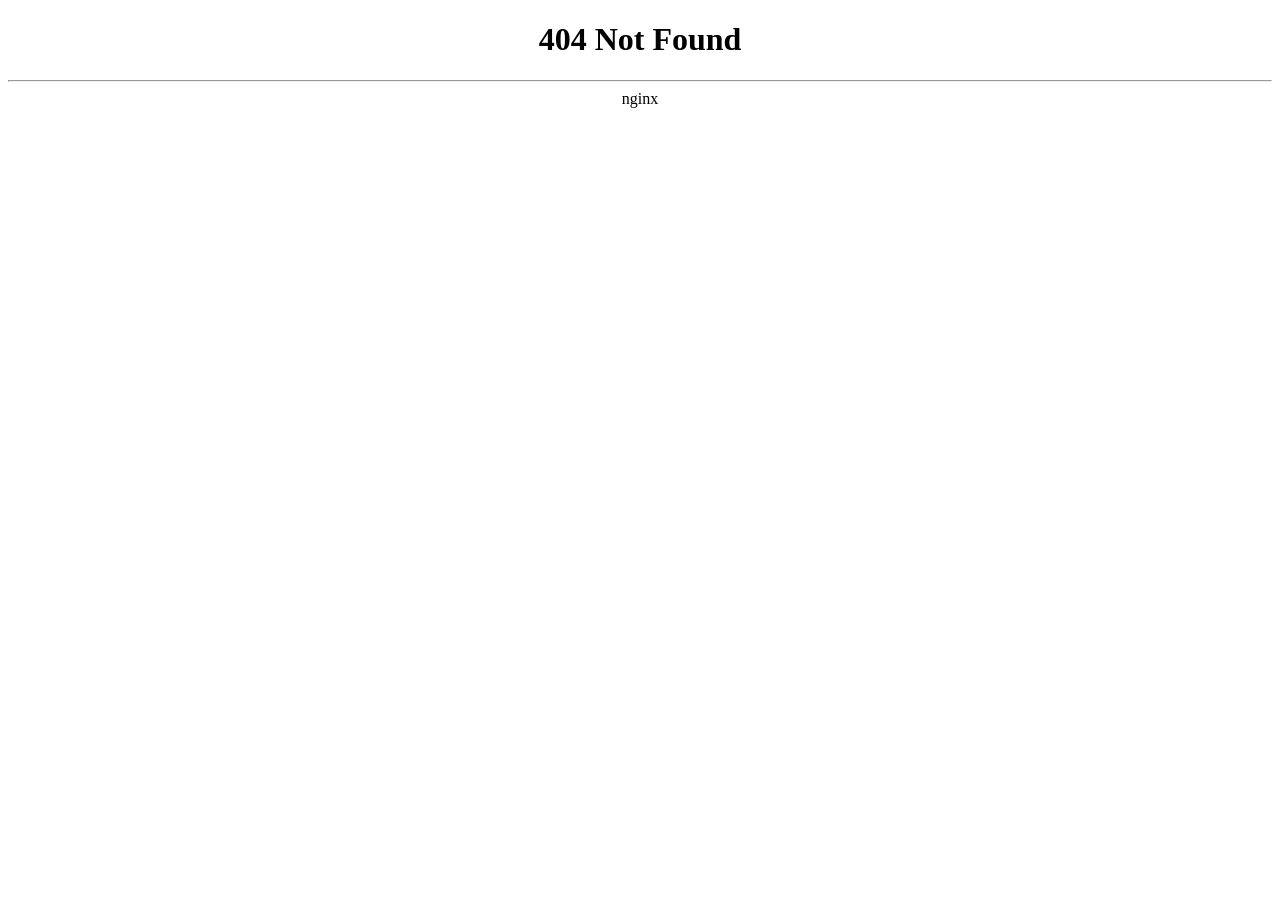
==== commit aa05225f: "Siteleri gecici olarak 404 moduna al" ====
--- a/index.html
+++ b/index.html
@@ -1,10 +1,5 @@
 <!DOCTYPE html>
-<html lang="tr"><head><link rel="icon" type="image/png" href="./assets/logo.png"><meta charset="UTF-8"><meta name="viewport" content="width=device-width,initial-scale=1"><meta name="description" content="Scorpion MC; 2020'den beri Los Santos'ta FiveM motorcycle club rolü, özgün hikâyeler, kulüp kültürü ve kardeşlik anlayışıyla faaliyet gösteren Türk topluluğudur."><meta name="robots" content="index,follow,max-image-preview:large,max-snippet:-1,max-video-preview:-1"><link rel="canonical" href="https://scorpionmc.com.tr/"><meta property="og:type" content="website"><meta property="og:locale" content="tr_TR"><meta property="og:site_name" content="Scorpion MC"><meta property="og:title" content="Scorpion MC | FiveM Motorcycle Club Türkiye"><meta property="og:description" content="Los Santos'ta 2020'den beri güç, sadakat ve kardeşlik anlayışıyla yaşayan Scorpion Motorcycle Club topluluğunu keşfet."><meta property="og:url" content="https://scorpionmc.com.tr/"><meta property="og:image" content="https://scorpionmc.com.tr/assets/logo.png"><meta property="og:image:alt" content="Scorpion MC akrep ve haç arması"><meta name="twitter:card" content="summary_large_image"><meta name="twitter:title" content="Scorpion MC | FiveM Motorcycle Club Türkiye"><meta name="twitter:description" content="Scorpion MC'nin hikâyesini, kadrosunu, galerisini ve kulüp kültürünü keşfet."><meta name="twitter:image" content="https://scorpionmc.com.tr/assets/logo.png"><title>Scorpion MC | FiveM Motorcycle Club Türkiye</title><script type="application/ld+json">{"@context":"https://schema.org","@graph":[{"@type":"Organization","@id":"https://scorpionmc.com.tr/#organization","name":"Scorpion MC","alternateName":"Scorpion Motorcycle Club","url":"https://scorpionmc.com.tr/","logo":{"@type":"ImageObject","url":"https://scorpionmc.com.tr/assets/logo.png","width":1024,"height":1024},"foundingDate":"2020","description":"FiveM Türkiye ve Los Santos evreninde motorcycle club rolü yapan Scorpion MC topluluğu."},{"@type":"WebSite","@id":"https://scorpionmc.com.tr/#website","url":"https://scorpionmc.com.tr/","name":"Scorpion MC","inLanguage":"tr-TR","publisher":{"@id":"https://scorpionmc.com.tr/#organization"}},{"@type":"WebPage","@id":"https://scorpionmc.com.tr/#webpage","url":"https://scorpionmc.com.tr/","name":"Scorpion MC | FiveM Motorcycle Club Türkiye","isPartOf":{"@id":"https://scorpionmc.com.tr/#website"},"about":{"@id":"https://scorpionmc.com.tr/#organization"},"inLanguage":"tr-TR"}]}</script><link rel="modulepreload" crossorigin href="./assets/main-legacy-CbIhkxtE.js"><link rel="modulepreload" crossorigin href="./assets/style-legacy-toXfV2aB.js"><link rel="stylesheet" href="./assets/mobile.css"><link rel="stylesheet" href="./assets/animations.css"><link rel="stylesheet" href="./assets/nav-unified.css?v=2"><link rel="stylesheet" href="./assets/premium.css?v=3"><link rel="stylesheet" href="./assets/theme-red.css?v=14"></head>
-<body class="mc-home intro-locked"><div class="mc-intro" aria-label="Scorpion MC giriş videosu"><video class="intro-video" autoplay muted preload="auto" playsinline poster="assets/logo.png"><source src="assets/flag-intro-upscaled-1080p.mp4" type="video/mp4"></video><audio class="flag-wave-audio" preload="auto"><source src="assets/flag-wave.mp3" type="audio/mpeg"></audio></div>
-<nav id="main-nav"><div class="container nav-content"><a href="index.html" class="logo">SCORPION MC</a><ul class="nav-links"><li><a href="index.html" class="active">Hakkımızda</a></li><li><a href="galeri.html">Galeri</a></li><li><a href="ekip.html">Kulüp</a></li><li><a href="hikaye.html">Hikâye</a></li><li><a href="thec.html">TheC</a></li><li><a href="tuzuk.html">Tüzük</a></li><li><a href="iletisim.html">İletişim</a></li></ul><button class="menu-toggle" aria-label="Menüyü aç" aria-expanded="false"><span></span><span></span><span></span></button></div></nav>
-<main><section id="hero"><video muted loop playsinline preload="none" class="video-bg" data-src="assets/xd-optimized.mp4"></video><div class="hero-overlay"></div><div class="hero-shell"><div class="hero-copy"><p class="hero-kicker">Los Santos · 2020'den Beri</p><h1 class="hero-title">SCORPION <span>MC</span></h1><p class="hero-lead">Aynı masaya oturanlardan değil, aynı yola çıkanlardanız. Gürültünün içinde tek bir ses; karanlığın içinde tek bir renk.</p><div class="hero-actions"><a href="hikaye.html" class="mc-cta primary" data-magnetic>Hikâyeyi Keşfet</a><a href="galeri.html" class="mc-cta ghost" data-magnetic>Yolculuğu Gör</a></div></div><aside class="hero-emblem" aria-label="Scorpion MC arması"><img src="assets/logo.png" alt="Scorpion MC arması" width="1024" height="1024"></aside></div><div class="scroll-cue">Aşağı Kaydır</div></section>
-<div class="statement-band" aria-hidden="true"><div class="statement-track"><span>Güç</span><span>Sadakat</span><span>Kardeşlik</span><span>Özgürlük</span><span>Güç</span><span>Sadakat</span><span>Kardeşlik</span><span>Özgürlük</span></div></div>
-<section class="home-section" data-number="%1'ER"><div class="section-grid"><header class="section-heading reveal"><p class="section-kicker">Biz Kimiz</p><h2>AYNI YOL.<br>TEK RENK.</h2></header><div><p class="about-copy reveal">Senelerdir süren rol tutkumuz bizi farklı renklere bürüdü. 2020 Mayıs'ında kendi adımızı yazdık; geçmişimizi geride bırakmadan, <strong>kendi renklerimiz ve kendi benliğimizle</strong> bir olduk.</p><div class="about-manifesto"><article class="manifesto-card reveal"><b>GÜÇ</b><p>Gösterişten değil, birlikte durabilmekten doğar.</p></article><article class="manifesto-card reveal"><b>SADAKAT</b><p>Yol zorlaştığında arkana bakmadan devam edebilmektir.</p></article><article class="manifesto-card reveal"><b>KARDEŞLİK</b><p>Aynı yeleği taşımaktan fazlası; aynı yükü paylaşmaktır.</p></article></div></div></div></section>
-<section class="home-section feature-section" data-number="%1'ER"><div class="feature-frame reveal"><div class="feature-image"><img src="assets/foto13.png" loading="lazy" decoding="async" alt="Scorpion MC yolculuğundan bir kare"></div><div class="feature-content"><span class="feature-index">%1'ER</span><p class="section-kicker">Yoldan Kareler</p><h2>GALERİ</h2><p>Farklı şehirler, farklı geceler, aynı yelek. Scorpion MC'nin bugüne kadar bıraktığı izlere yakından bak.</p><a href="galeri.html" class="mc-cta primary" data-magnetic>Galeriyi Aç</a></div></div></section><section class="legacy-quote reveal"><blockquote>“Bizi bir arada tutan yol değil; <em>verdiğimiz söz.</em>”</blockquote><p>Scorpion Motorcycle Club · Los Santos</p></section></main>
-<footer><div class="container"><div class="footer-logo brand-font">SCORPION MC</div><ul class="footer-links"><li><a href="index.html">Anasayfa</a></li><li><a href="galeri.html">Galeri</a></li><li><a href="ekip.html">Kulüp</a></li><li><a href="tuzuk.html">Tüzük</a></li></ul><p class="copyright">© 2026 SCORPION MC. TÜM HAKLARI SAKLIDIR.</p></div></footer>
-<script crossorigin id="vite-legacy-polyfill" src="./assets/polyfills-legacy-XJe6vqej.js"></script><script crossorigin id="vite-legacy-entry" data-src="./assets/main-legacy-JU3JaJFV.js">System.import(document.getElementById('vite-legacy-entry').getAttribute('data-src'))</script><script src="./assets/intro.js?v=2" defer></script><script src="./assets/animations.js" defer></script><script src="./assets/premium.js" defer></script><script src="./assets/music.js?v=2" defer></script></body></html>
+<html lang="en">
+<head><meta charset="UTF-8"><meta name="viewport" content="width=device-width,initial-scale=1"><meta name="robots" content="noindex,nofollow"><title>404 Not Found</title></head>
+<body><center><h1>404 Not Found</h1></center><hr><center>nginx</center></body>
+</html>
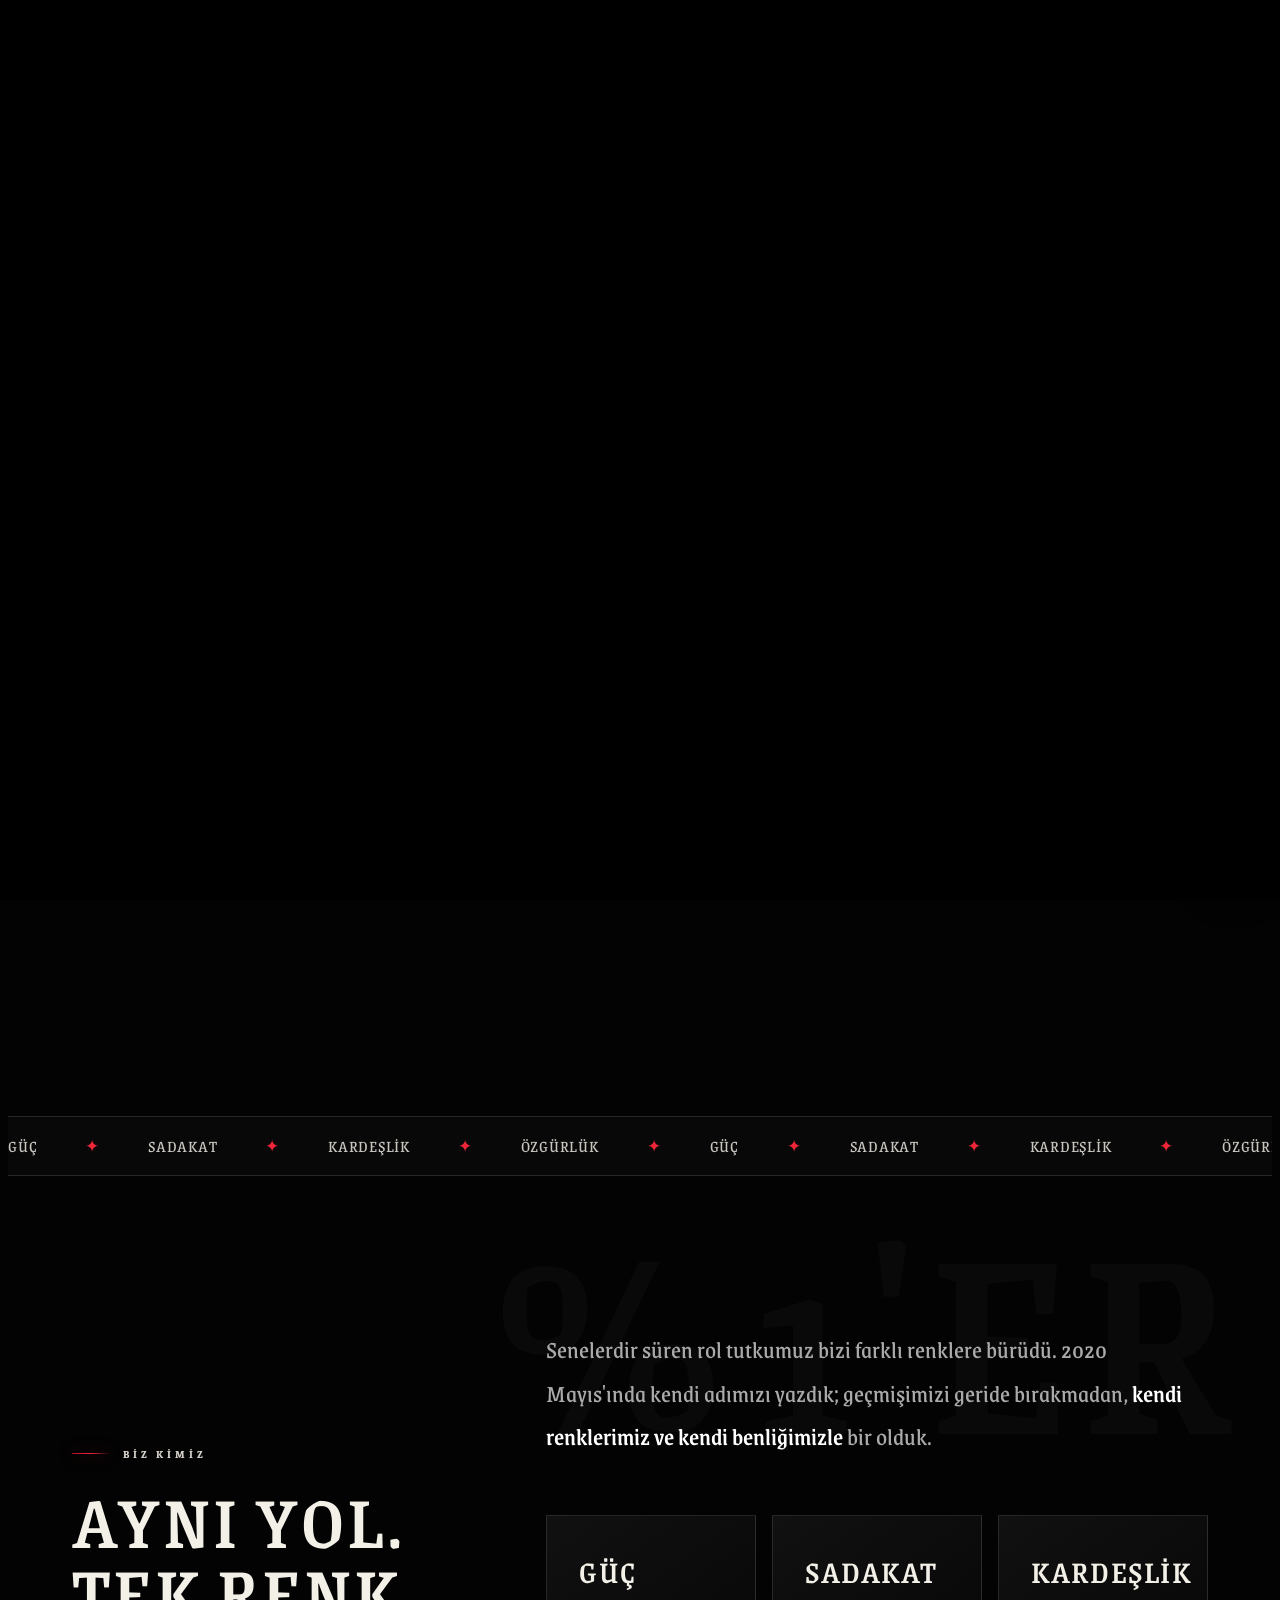
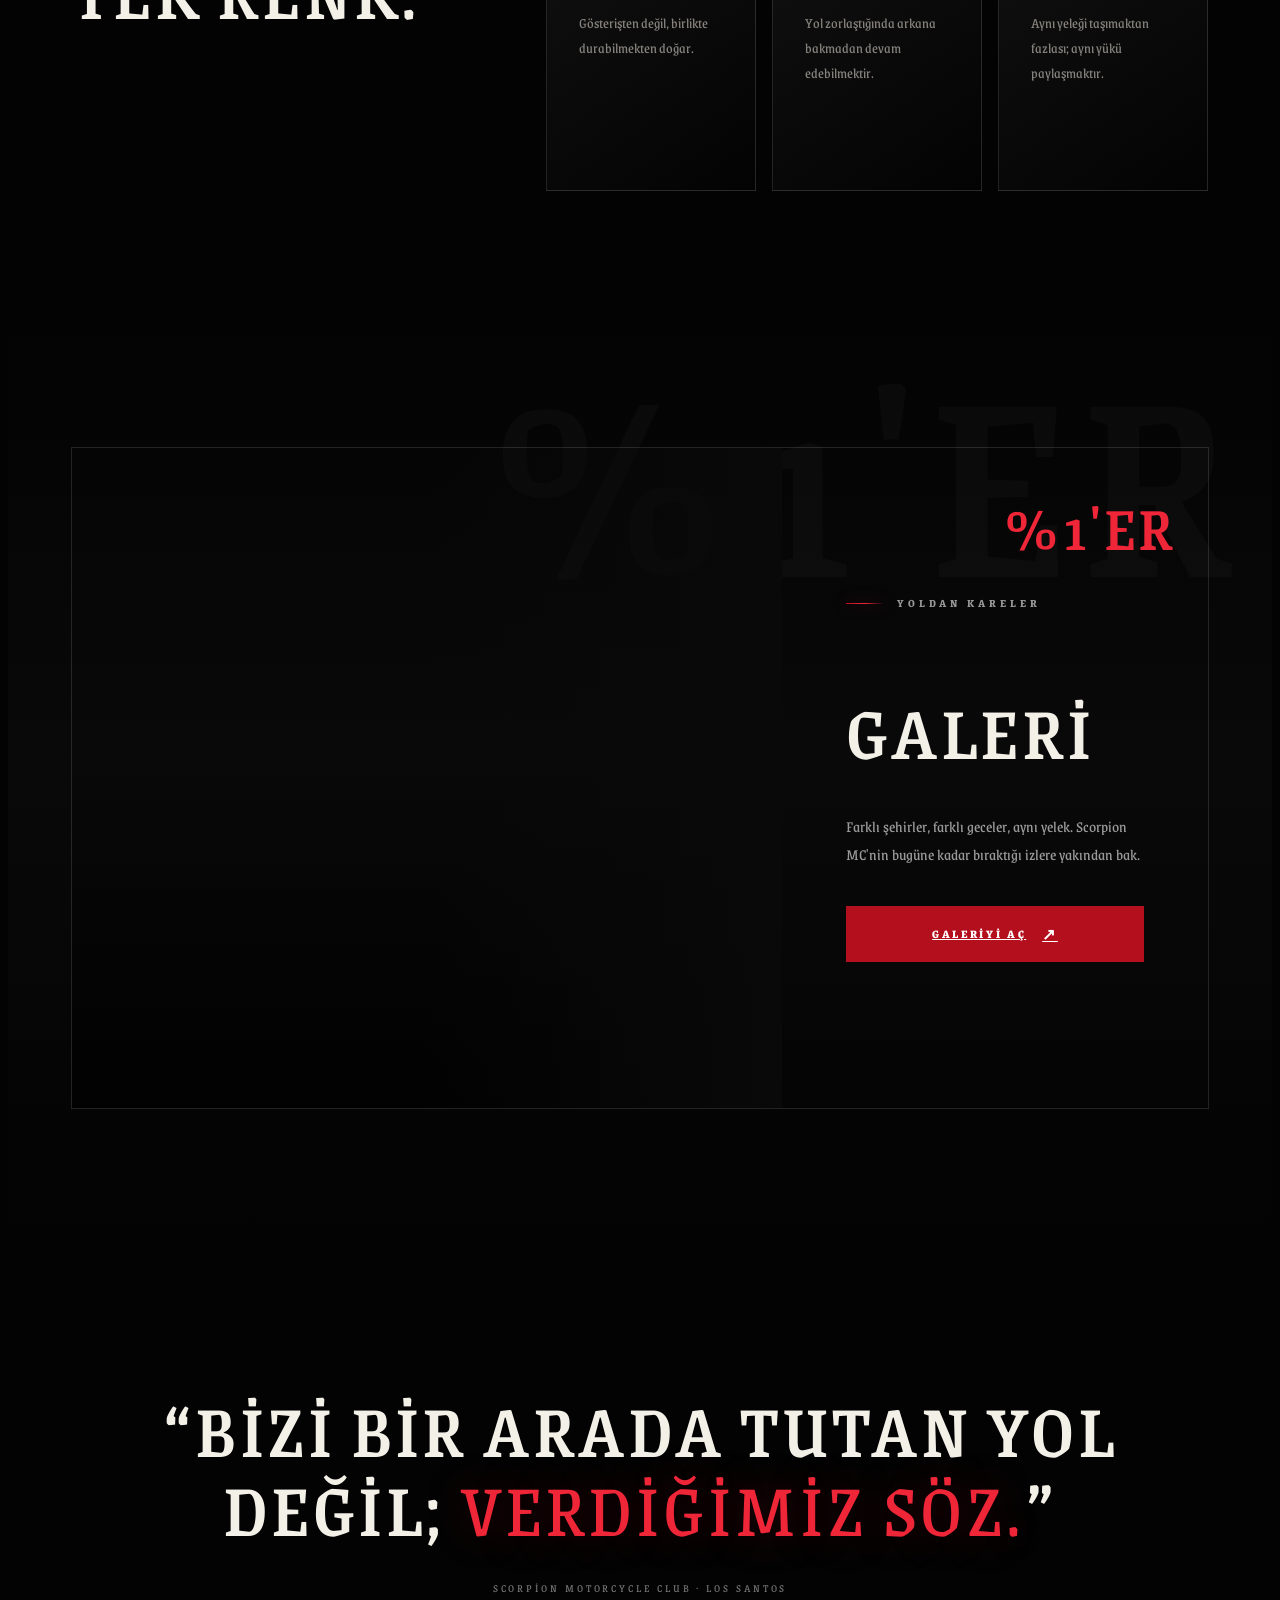
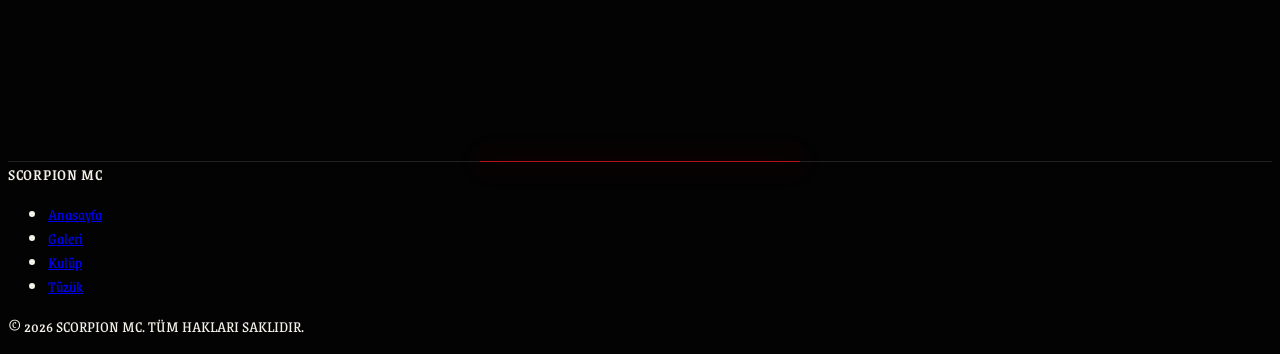
==== commit 7eb28e43: "Siteyi 404 modundan cikar" ====
--- a/index.html
+++ b/index.html
@@ -1,5 +1,10 @@
 <!DOCTYPE html>
-<html lang="en">
-<head><meta charset="UTF-8"><meta name="viewport" content="width=device-width,initial-scale=1"><meta name="robots" content="noindex,nofollow"><title>404 Not Found</title></head>
-<body><center><h1>404 Not Found</h1></center><hr><center>nginx</center></body>
-</html>+<html lang="tr"><head><link rel="icon" type="image/png" href="./assets/logo.png"><meta charset="UTF-8"><meta name="viewport" content="width=device-width,initial-scale=1"><meta name="description" content="Scorpion MC; 2020'den beri Los Santos'ta FiveM motorcycle club rolü, özgün hikâyeler, kulüp kültürü ve kardeşlik anlayışıyla faaliyet gösteren Türk topluluğudur."><meta name="robots" content="index,follow,max-image-preview:large,max-snippet:-1,max-video-preview:-1"><link rel="canonical" href="https://scorpionmc.com.tr/"><meta property="og:type" content="website"><meta property="og:locale" content="tr_TR"><meta property="og:site_name" content="Scorpion MC"><meta property="og:title" content="Scorpion MC | FiveM Motorcycle Club Türkiye"><meta property="og:description" content="Los Santos'ta 2020'den beri güç, sadakat ve kardeşlik anlayışıyla yaşayan Scorpion Motorcycle Club topluluğunu keşfet."><meta property="og:url" content="https://scorpionmc.com.tr/"><meta property="og:image" content="https://scorpionmc.com.tr/assets/logo.png"><meta property="og:image:alt" content="Scorpion MC akrep ve haç arması"><meta name="twitter:card" content="summary_large_image"><meta name="twitter:title" content="Scorpion MC | FiveM Motorcycle Club Türkiye"><meta name="twitter:description" content="Scorpion MC'nin hikâyesini, kadrosunu, galerisini ve kulüp kültürünü keşfet."><meta name="twitter:image" content="https://scorpionmc.com.tr/assets/logo.png"><title>Scorpion MC | FiveM Motorcycle Club Türkiye</title><script type="application/ld+json">{"@context":"https://schema.org","@graph":[{"@type":"Organization","@id":"https://scorpionmc.com.tr/#organization","name":"Scorpion MC","alternateName":"Scorpion Motorcycle Club","url":"https://scorpionmc.com.tr/","logo":{"@type":"ImageObject","url":"https://scorpionmc.com.tr/assets/logo.png","width":1024,"height":1024},"foundingDate":"2020","description":"FiveM Türkiye ve Los Santos evreninde motorcycle club rolü yapan Scorpion MC topluluğu."},{"@type":"WebSite","@id":"https://scorpionmc.com.tr/#website","url":"https://scorpionmc.com.tr/","name":"Scorpion MC","inLanguage":"tr-TR","publisher":{"@id":"https://scorpionmc.com.tr/#organization"}},{"@type":"WebPage","@id":"https://scorpionmc.com.tr/#webpage","url":"https://scorpionmc.com.tr/","name":"Scorpion MC | FiveM Motorcycle Club Türkiye","isPartOf":{"@id":"https://scorpionmc.com.tr/#website"},"about":{"@id":"https://scorpionmc.com.tr/#organization"},"inLanguage":"tr-TR"}]}</script><link rel="modulepreload" crossorigin href="./assets/main-legacy-CbIhkxtE.js"><link rel="modulepreload" crossorigin href="./assets/style-legacy-toXfV2aB.js"><link rel="stylesheet" href="./assets/mobile.css"><link rel="stylesheet" href="./assets/animations.css"><link rel="stylesheet" href="./assets/nav-unified.css?v=2"><link rel="stylesheet" href="./assets/premium.css?v=3"><link rel="stylesheet" href="./assets/theme-red.css?v=14"></head>
+<body class="mc-home intro-locked"><div class="mc-intro" aria-label="Scorpion MC giriş videosu"><video class="intro-video" autoplay muted preload="auto" playsinline poster="assets/logo.png"><source src="assets/flag-intro-upscaled-1080p.mp4" type="video/mp4"></video><audio class="flag-wave-audio" preload="auto"><source src="assets/flag-wave.mp3" type="audio/mpeg"></audio></div>
+<nav id="main-nav"><div class="container nav-content"><a href="index.html" class="logo">SCORPION MC</a><ul class="nav-links"><li><a href="index.html" class="active">Hakkımızda</a></li><li><a href="galeri.html">Galeri</a></li><li><a href="ekip.html">Kulüp</a></li><li><a href="hikaye.html">Hikâye</a></li><li><a href="thec.html">TheC</a></li><li><a href="tuzuk.html">Tüzük</a></li><li><a href="iletisim.html">İletişim</a></li></ul><button class="menu-toggle" aria-label="Menüyü aç" aria-expanded="false"><span></span><span></span><span></span></button></div></nav>
+<main><section id="hero"><video muted loop playsinline preload="none" class="video-bg" data-src="assets/xd-optimized.mp4"></video><div class="hero-overlay"></div><div class="hero-shell"><div class="hero-copy"><p class="hero-kicker">Los Santos · 2020'den Beri</p><h1 class="hero-title">SCORPION <span>MC</span></h1><p class="hero-lead">Aynı masaya oturanlardan değil, aynı yola çıkanlardanız. Gürültünün içinde tek bir ses; karanlığın içinde tek bir renk.</p><div class="hero-actions"><a href="hikaye.html" class="mc-cta primary" data-magnetic>Hikâyeyi Keşfet</a><a href="galeri.html" class="mc-cta ghost" data-magnetic>Yolculuğu Gör</a></div></div><aside class="hero-emblem" aria-label="Scorpion MC arması"><img src="assets/logo.png" alt="Scorpion MC arması" width="1024" height="1024"></aside></div><div class="scroll-cue">Aşağı Kaydır</div></section>
+<div class="statement-band" aria-hidden="true"><div class="statement-track"><span>Güç</span><span>Sadakat</span><span>Kardeşlik</span><span>Özgürlük</span><span>Güç</span><span>Sadakat</span><span>Kardeşlik</span><span>Özgürlük</span></div></div>
+<section class="home-section" data-number="%1'ER"><div class="section-grid"><header class="section-heading reveal"><p class="section-kicker">Biz Kimiz</p><h2>AYNI YOL.<br>TEK RENK.</h2></header><div><p class="about-copy reveal">Senelerdir süren rol tutkumuz bizi farklı renklere bürüdü. 2020 Mayıs'ında kendi adımızı yazdık; geçmişimizi geride bırakmadan, <strong>kendi renklerimiz ve kendi benliğimizle</strong> bir olduk.</p><div class="about-manifesto"><article class="manifesto-card reveal"><b>GÜÇ</b><p>Gösterişten değil, birlikte durabilmekten doğar.</p></article><article class="manifesto-card reveal"><b>SADAKAT</b><p>Yol zorlaştığında arkana bakmadan devam edebilmektir.</p></article><article class="manifesto-card reveal"><b>KARDEŞLİK</b><p>Aynı yeleği taşımaktan fazlası; aynı yükü paylaşmaktır.</p></article></div></div></div></section>
+<section class="home-section feature-section" data-number="%1'ER"><div class="feature-frame reveal"><div class="feature-image"><img src="assets/foto13.png" loading="lazy" decoding="async" alt="Scorpion MC yolculuğundan bir kare"></div><div class="feature-content"><span class="feature-index">%1'ER</span><p class="section-kicker">Yoldan Kareler</p><h2>GALERİ</h2><p>Farklı şehirler, farklı geceler, aynı yelek. Scorpion MC'nin bugüne kadar bıraktığı izlere yakından bak.</p><a href="galeri.html" class="mc-cta primary" data-magnetic>Galeriyi Aç</a></div></div></section><section class="legacy-quote reveal"><blockquote>“Bizi bir arada tutan yol değil; <em>verdiğimiz söz.</em>”</blockquote><p>Scorpion Motorcycle Club · Los Santos</p></section></main>
+<footer><div class="container"><div class="footer-logo brand-font">SCORPION MC</div><ul class="footer-links"><li><a href="index.html">Anasayfa</a></li><li><a href="galeri.html">Galeri</a></li><li><a href="ekip.html">Kulüp</a></li><li><a href="tuzuk.html">Tüzük</a></li></ul><p class="copyright">© 2026 SCORPION MC. TÜM HAKLARI SAKLIDIR.</p></div></footer>
+<script crossorigin id="vite-legacy-polyfill" src="./assets/polyfills-legacy-XJe6vqej.js"></script><script crossorigin id="vite-legacy-entry" data-src="./assets/main-legacy-JU3JaJFV.js">System.import(document.getElementById('vite-legacy-entry').getAttribute('data-src'))</script><script src="./assets/intro.js?v=2" defer></script><script src="./assets/animations.js" defer></script><script src="./assets/premium.js" defer></script><script src="./assets/music.js?v=2" defer></script></body></html>
--- a/assets/mobile.css
+++ b/assets/mobile.css
@@ -0,0 +1,294 @@
+﻿/* =============================================
+   SCORPION MC — Mobile Responsive Overrides
+   Mevcut tasarımı değiştirmeden mobil uyumluluk
+   ============================================= */
+
+/* ---- Mobile Nav Menu (hamburger açılınca) ---- */
+@media (max-width: 1024px) {
+    .nav-links {
+        display: none !important;
+        position: fixed;
+        top: 0;
+        left: 0;
+        width: 100%;
+        height: 100vh;
+        background: rgba(0, 0, 0, 0.97);
+        backdrop-filter: blur(20px);
+        flex-direction: column;
+        justify-content: center;
+        align-items: center;
+        gap: 2.5rem;
+        z-index: 999;
+    }
+
+    .nav-links.active {
+        display: flex !important;
+    }
+
+    .nav-links a {
+        font-size: 1.3rem !important;
+        letter-spacing: 4px !important;
+    }
+
+    /* Hamburger animasyon (X haline dönüşme) */
+    .menu-toggle {
+        z-index: 1001;
+        position: relative;
+    }
+
+    .menu-toggle.active span:nth-child(1) {
+        transform: rotate(45deg) translate(7px, 7px);
+    }
+
+    .menu-toggle.active span:nth-child(2) {
+        opacity: 0;
+    }
+
+    .menu-toggle.active span:nth-child(3) {
+        transform: rotate(-45deg) translate(7px, -7px);
+    }
+}
+
+/* ---- Genel Mobil Düzeltmeler ---- */
+@media (max-width: 768px) {
+    /* Container padding küçült */
+    .container {
+        padding: 0 1.2rem !important;
+    }
+
+    /* Section padding azalt */
+    .section-padding {
+        padding: 4rem 0 !important;
+    }
+
+    /* Footer */
+    footer {
+        padding: 3rem 0 2rem !important;
+    }
+
+    .footer-logo {
+        font-size: 1.8rem !important;
+    }
+
+    .footer-links {
+        flex-direction: column;
+        gap: 1rem !important;
+        align-items: center;
+    }
+
+    /* Glass card */
+    .glass-card {
+        padding: 2rem !important;
+    }
+
+    /* Button */
+    .btn-primary {
+        padding: 0.8rem 2rem !important;
+        font-size: 1.1rem !important;
+    }
+}
+
+/* ==========================
+   INDEX.HTML — Hero Section
+   ========================== */
+@media (max-width: 768px) {
+    /* Hero başlık */
+    #hero .container h1 {
+        font-size: 3rem !important;
+    }
+
+    #hero .container p {
+        letter-spacing: 3px !important;
+        font-size: 0.9rem !important;
+    }
+
+    #hero .container img {
+        width: 150px !important;
+        margin-bottom: 1rem !important;
+    }
+
+    /* Hakkımızda bölümü */
+    .about-section h2 {
+        font-size: 2.2rem !important;
+        margin-bottom: 1.5rem !important;
+    }
+
+    .about-section p {
+        font-size: 1rem !important;
+        line-height: 1.8 !important;
+    }
+}
+
+/* ==========================
+   INDEX.HTML — Galeri Grid
+   ========================== */
+@media (max-width: 768px) {
+    /* 2 kolonlu grid'i tekli kolona çevir */
+    [style*="grid-template-columns: 1fr 1fr"] {
+        grid-template-columns: 1fr !important;
+        gap: 2rem !important;
+    }
+}
+
+/* ==========================
+   TUZUK.HTML — Kitap
+   ========================== */
+@media (max-width: 768px) {
+    .book-stage {
+        padding: 1rem 0 3rem !important;
+    }
+
+    #book-container {
+        max-width: 90vw !important;
+        transform: scale(0.65);
+        transform-origin: center center;
+    }
+
+    .nav-btn {
+        width: 36px !important;
+        height: 36px !important;
+        font-size: 0.9rem !important;
+    }
+
+    #prev {
+        left: 2% !important;
+    }
+
+    #next {
+        right: 2% !important;
+    }
+}
+
+/* ==========================
+   THEC.HTML — Model Viewer
+   ========================== */
+@media (max-width: 768px) {
+    .viewer-layout {
+        gap: 2rem !important;
+    }
+
+    .viewer-info h1 {
+        font-size: 2.5rem !important;
+    }
+
+    .viewer-info p {
+        font-size: 1rem !important;
+    }
+
+    model-viewer {
+        height: 350px !important;
+    }
+}
+
+/* ==========================
+   EKIP.HTML — Team Grid
+   ========================== */
+@media (max-width: 480px) {
+    .team-header {
+        margin-bottom: 4rem !important;
+        padding-top: 3rem !important;
+    }
+
+    .team-header h1 {
+        font-size: 2.8rem !important;
+        letter-spacing: 8px !important;
+    }
+
+    .team-grid {
+        grid-template-columns: 1fr !important;
+        gap: 2rem !important;
+    }
+
+    .member-card {
+        padding: 2.5rem 1.5rem !important;
+    }
+
+    .member-info h3 {
+        font-size: 2rem !important;
+        letter-spacing: 3px !important;
+    }
+
+    .member-portrait {
+        width: 160px !important;
+        height: 160px !important;
+    }
+}
+
+/* ==========================
+   GALERI.HTML — Gallery
+   ========================== */
+@media (max-width: 480px) {
+    .gallery-header {
+        margin-bottom: 4rem !important;
+        padding-top: 5rem !important;
+    }
+
+    .gallery-header h1 {
+        font-size: 2.8rem !important;
+    }
+
+    #lightbox {
+        padding: 15px !important;
+    }
+
+    .close-lightbox {
+        top: 15px !important;
+        right: 15px !important;
+        font-size: 2rem !important;
+    }
+}
+
+/* ==========================
+   HIKAYE.HTML — Timeline
+   ========================== */
+@media (max-width: 480px) {
+    .story-header h1 {
+        font-size: 2.5rem !important;
+        letter-spacing: 6px !important;
+    }
+
+    .node-title {
+        font-size: 1.4rem !important;
+    }
+
+    .node-story {
+        font-size: 0.95rem !important;
+    }
+
+    .present-title {
+        font-size: 2rem !important;
+        letter-spacing: 4px !important;
+    }
+
+    .present-story p {
+        font-size: 1rem !important;
+    }
+}
+
+/* ==========================
+   ILETISIM.HTML — Contact
+   ========================== */
+@media (max-width: 480px) {
+    .contact-header {
+        margin-bottom: 4rem !important;
+        padding-top: 5rem !important;
+    }
+
+    .contact-header h1 {
+        font-size: 2.2rem !important;
+        letter-spacing: 5px !important;
+    }
+
+    .contact-card {
+        padding: 2.5rem 1.5rem !important;
+    }
+
+    .contact-card h3 {
+        font-size: 1.8rem !important;
+        letter-spacing: 3px !important;
+    }
+
+    .social-list li a {
+        font-size: 1.4rem !important;
+    }
+}
--- a/assets/animations.css
+++ b/assets/animations.css
@@ -0,0 +1,666 @@
+﻿/* =============================================
+   SCORPION MC — Premium Animations & UI Polish
+   Mevcut kodları bozmadan eklenen animasyonlar
+   ============================================= */
+
+/* Başlık fontu ortak tema dosyasında tanımlanır. */
+
+/* ---- Keyframe Tanımları ---- */
+
+/* Yumuşak parlama efekti */
+@keyframes shimmer {
+    0% { background-position: -200% center; }
+    100% { background-position: 200% center; }
+}
+
+/* Süzülen parçacık efekti */
+@keyframes float {
+    0%, 100% { transform: translateY(0px); }
+    50% { transform: translateY(-10px); }
+}
+
+/* Nabız atışı */
+@keyframes glow-pulse {
+    0%, 100% { box-shadow: 0 0 5px rgba(255,255,255,0.1); }
+    50% { box-shadow: 0 0 20px rgba(255,255,255,0.15), 0 0 40px rgba(255,255,255,0.05); }
+}
+
+/* Yavaş dönen gradient */
+@keyframes gradient-rotate {
+    0% { background-position: 0% 50%; }
+    50% { background-position: 100% 50%; }
+    100% { background-position: 0% 50%; }
+}
+
+/* Fade in up - staggered */
+@keyframes fadeInUp {
+    from {
+        opacity: 0;
+        transform: translateY(40px);
+    }
+    to {
+        opacity: 1;
+        transform: translateY(0);
+    }
+}
+
+/* Fade in scale */
+@keyframes fadeInScale {
+    from {
+        opacity: 0;
+        transform: scale(0.92);
+    }
+    to {
+        opacity: 1;
+        transform: scale(1);
+    }
+}
+
+/* Subtle slide in from left */
+@keyframes slideInLeft {
+    from {
+        opacity: 0;
+        transform: translateX(-30px);
+    }
+    to {
+        opacity: 1;
+        transform: translateX(0);
+    }
+}
+
+/* Subtle slide in from right */
+@keyframes slideInRight {
+    from {
+        opacity: 0;
+        transform: translateX(30px);
+    }
+    to {
+        opacity: 1;
+        transform: translateX(0);
+    }
+}
+
+/* Border glow */
+@keyframes border-glow {
+    0%, 100% { border-color: rgba(255,255,255,0.05); }
+    50% { border-color: rgba(255,255,255,0.15); }
+}
+
+/* Shine sweep across button */
+@keyframes btn-shine {
+    0% { left: -100%; }
+    100% { left: 200%; }
+}
+
+/* Text reveal clip */
+@keyframes textReveal {
+    from { clip-path: inset(0 100% 0 0); }
+    to { clip-path: inset(0 0 0 0); }
+}
+
+/* Slow zoom for hero */
+@keyframes slowZoom {
+    0% { transform: scale(1); }
+    100% { transform: scale(1.08); }
+}
+
+/* Scroll indicator bounce */
+@keyframes scrollBounce {
+    0%, 100% { transform: translateY(0); opacity: 0.6; }
+    50% { transform: translateY(8px); opacity: 1; }
+}
+
+/* ============================================
+   GENEL - Geliştirilmiş Reveal Animasyonları
+   ============================================ */
+
+/* Reveal animasyonunu daha zengin hale getir */
+.reveal {
+    opacity: 0;
+    transform: translateY(30px);
+    transition: opacity 0.8s cubic-bezier(0.16, 1, 0.3, 1),
+                transform 0.8s cubic-bezier(0.16, 1, 0.3, 1) !important;
+}
+
+.reveal.visible {
+    opacity: 1;
+    transform: translateY(0) !important;
+}
+
+/* Staggered reveal delays (JS ile atanacak) */
+.reveal.delay-1 { transition-delay: 0.1s !important; }
+.reveal.delay-2 { transition-delay: 0.2s !important; }
+.reveal.delay-3 { transition-delay: 0.3s !important; }
+.reveal.delay-4 { transition-delay: 0.4s !important; }
+.reveal.delay-5 { transition-delay: 0.5s !important; }
+
+/* ============================================
+   NAV — Geliştirilmiş Navigasyon
+   ============================================ */
+
+/* Nav link hover alt çizgi animasyonu */
+.nav-links a {
+    position: relative;
+}
+
+.nav-links a::after {
+    content: '';
+    position: absolute;
+    bottom: -4px;
+    left: 50%;
+    width: 0;
+    height: 1px;
+    background: linear-gradient(90deg, transparent, #fff, transparent);
+    transition: all 0.4s cubic-bezier(0.25, 0.46, 0.45, 0.94);
+    transform: translateX(-50%);
+}
+
+.nav-links a:hover::after,
+.nav-links a.active::after {
+    width: 100%;
+}
+
+/* Logo hover parlaması */
+.logo {
+    transition: all 0.4s ease !important;
+    position: relative;
+}
+
+.logo:hover {
+    text-shadow: 0 0 20px rgba(255,255,255,0.4), 0 0 40px rgba(255,255,255,0.1);
+}
+
+/* Nav scroll geçişi daha smooth */
+nav {
+    transition: all 0.6s cubic-bezier(0.16, 1, 0.3, 1) !important;
+}
+
+/* ============================================
+   HERO — Video Arka Plan Geliştirmeleri
+   ============================================ */
+
+/* Video arka plan yavaş zoom */
+.video-bg {
+    animation: slowZoom 25s ease-in-out infinite alternate;
+}
+
+/* Hero overlay gradient daha dramatik */
+.hero-overlay {
+    background: radial-gradient(
+        ellipse at center,
+        transparent 0%,
+        rgba(0,0,0,0.3) 30%,
+        rgba(0,0,0,0.7) 60%,
+        rgba(0,0,0,0.95) 100%
+    ) !important;
+}
+
+/* Hero başlık ve logo animasyonu */
+#hero .container {
+    animation: fadeInScale 1.5s cubic-bezier(0.16, 1, 0.3, 1) both;
+}
+
+#hero .container img {
+    animation: float 5s ease-in-out infinite;
+}
+
+#hero .container h1 {
+    text-shadow: 0 0 60px rgba(255,255,255,0.15);
+    animation: fadeInUp 1.2s cubic-bezier(0.16, 1, 0.3, 1) 0.3s both;
+}
+
+#hero .container p {
+    animation: fadeInUp 1.2s cubic-bezier(0.16, 1, 0.3, 1) 0.6s both;
+}
+
+/* ============================================
+   GLASS CARD — Premium Cam Efekti
+   ============================================ */
+
+.glass-card {
+    position: relative;
+    overflow: hidden;
+    transition: all 0.5s cubic-bezier(0.16, 1, 0.3, 1) !important;
+    animation: glow-pulse 4s ease-in-out infinite;
+}
+
+/* Glass card üstüne ışık geçişi efekti */
+.glass-card::before {
+    content: '';
+    position: absolute;
+    top: 0;
+    left: -100%;
+    width: 50%;
+    height: 100%;
+    background: linear-gradient(
+        90deg,
+        transparent,
+        rgba(255,255,255,0.03),
+        transparent
+    );
+    transition: left 0.8s ease;
+    z-index: 1;
+    pointer-events: none;
+}
+
+.glass-card:hover::before {
+    left: 200%;
+}
+
+.glass-card:hover {
+    transform: translateY(-5px);
+    box-shadow: 0 20px 60px rgba(0,0,0,0.5), 0 0 30px rgba(255,255,255,0.03);
+}
+
+/* ============================================
+   BUTON — Premium Buton Animasyonları
+   ============================================ */
+
+.btn-primary {
+    position: relative;
+    overflow: hidden;
+    transition: all 0.4s cubic-bezier(0.16, 1, 0.3, 1) !important;
+}
+
+/* Buton shine efekti */
+.btn-primary::after {
+    content: '';
+    position: absolute;
+    top: 0;
+    left: -100%;
+    width: 60%;
+    height: 100%;
+    background: linear-gradient(
+        90deg,
+        transparent,
+        rgba(255,255,255,0.4),
+        transparent
+    );
+    transition: none;
+    pointer-events: none;
+}
+
+.btn-primary:hover::after {
+    animation: btn-shine 0.6s ease forwards;
+}
+
+.btn-primary:hover {
+    transform: translateY(-3px) !important;
+    box-shadow: 0 10px 30px rgba(255,255,255,0.1);
+    letter-spacing: 4px;
+}
+
+.btn-primary:active {
+    transform: translateY(-1px) !important;
+    box-shadow: 0 5px 15px rgba(255,255,255,0.05);
+}
+
+
+/* ============================================
+   GALERİ — Fotoğraf Hover Geliştirmeleri
+   ============================================ */
+
+.gallery-item {
+    transition: all 0.5s cubic-bezier(0.16, 1, 0.3, 1) !important;
+}
+
+.gallery-item:hover {
+    transform: translateY(-5px);
+    box-shadow: 0 20px 50px rgba(0,0,0,0.8);
+}
+
+.gallery-item img {
+    transition: all 0.7s cubic-bezier(0.16, 1, 0.3, 1) !important;
+}
+
+.gallery-item:hover img {
+    transform: scale(1.08) !important;
+}
+
+/* Gallery item VIEW yazısı daha stilize */
+.gallery-item::after {
+    font-size: 1.2rem !important;
+    letter-spacing: 6px !important;
+    text-shadow: 0 0 20px rgba(255,255,255,0.5);
+    transition: all 0.5s cubic-bezier(0.16, 1, 0.3, 1) !important;
+    transform: translate(-50%, -50%) translateY(10px) !important;
+}
+
+.gallery-item:hover::after {
+    opacity: 1 !important;
+    transform: translate(-50%, -50%) translateY(0) !important;
+}
+
+/* Lightbox geliştirme */
+#lightbox img {
+    transition: all 0.4s cubic-bezier(0.16, 1, 0.3, 1);
+    animation: fadeInScale 0.4s ease both;
+}
+
+/* ============================================
+   EKİP — Üye Kartı Geliştirmeleri
+   ============================================ */
+
+.member-card {
+    transition: all 0.5s cubic-bezier(0.16, 1, 0.3, 1) !important;
+}
+
+.member-card:hover {
+    box-shadow: 0 25px 60px rgba(0,0,0,0.6);
+}
+
+/* Portrait glow on hover */
+.member-card:hover .member-portrait img {
+    filter: contrast(1.2) brightness(1.1) !important;
+}
+
+.member-card:hover .member-portrait::before {
+    box-shadow: 0 0 30px rgba(255,255,255,0.05);
+}
+
+/* Rank badge animasyonu */
+.member-rank {
+    transition: all 0.4s cubic-bezier(0.16, 1, 0.3, 1);
+    position: relative;
+    overflow: hidden;
+}
+
+.member-card:hover .member-rank {
+    background: rgba(255,255,255,0.05);
+    letter-spacing: 5px;
+}
+
+/* ============================================
+   HİKAYE — Timeline Geliştirmeleri
+   ============================================ */
+
+/* Timeline çizgisi gradient */
+.tree-line {
+    background: linear-gradient(
+        180deg,
+        transparent 0%,
+        rgba(255,255,255,0.2) 10%,
+        rgba(255,255,255,0.2) 90%,
+        transparent 100%
+    ) !important;
+}
+
+/* Node noktası parlama */
+.node-point {
+    transition: all 0.5s cubic-bezier(0.16, 1, 0.3, 1) !important;
+}
+
+/* Node content hover daha dramatik */
+.tree-node:hover .node-content {
+    box-shadow: 0 20px 50px rgba(0,0,0,0.7), 0 0 20px rgba(255,255,255,0.02) !important;
+}
+
+/* Sol/sağ node'lar farklı yönlerden gelsin */
+.node-content.left {
+    transform: translateX(0);
+    transition: all 0.8s cubic-bezier(0.16, 1, 0.3, 1) !important;
+}
+
+.node-content.right {
+    transform: translateX(0);
+    transition: all 0.8s cubic-bezier(0.16, 1, 0.3, 1) !important;
+}
+
+/* Timeline connector line animasyonu */
+.node-content::before {
+    transition: all 0.5s cubic-bezier(0.16, 1, 0.3, 1) !important;
+}
+
+.tree-node:hover .node-content::before {
+    background: rgba(255,255,255,0.5) !important;
+    box-shadow: 0 0 10px rgba(255,255,255,0.2);
+}
+
+/* Present day özel animasyon */
+.tree-node.present-day .node-content {
+    animation: border-glow 3s ease-in-out infinite;
+}
+
+.present-title {
+    text-shadow: 0 0 30px rgba(255,255,255,0.2);
+}
+
+/* ============================================
+   İLETİŞİM — Kart Geliştirmeleri
+   ============================================ */
+
+.contact-card {
+    transition: all 0.5s cubic-bezier(0.16, 1, 0.3, 1) !important;
+    position: relative;
+    overflow: hidden;
+}
+
+/* İletişim kartı üzerine gelinince üst border glow */
+.contact-card::before {
+    content: '';
+    position: absolute;
+    top: 0;
+    left: 0;
+    width: 100%;
+    height: 2px;
+    background: linear-gradient(90deg, transparent, rgba(255,255,255,0.4), transparent);
+    transform: scaleX(0);
+    transition: transform 0.6s cubic-bezier(0.16, 1, 0.3, 1);
+}
+
+.contact-card:hover::before {
+    transform: scaleX(1);
+}
+
+.contact-card:hover {
+    box-shadow: 0 25px 60px rgba(0,0,0,0.6);
+}
+
+/* Contact icon animasyonu */
+.contact-icon {
+    transition: all 0.5s cubic-bezier(0.16, 1, 0.3, 1);
+}
+
+.contact-card:hover .contact-icon {
+    transform: scale(1.15) rotate(5deg);
+    text-shadow: 0 0 25px rgba(255,255,255,0.3);
+}
+
+/* Social link hover */
+.social-list li a {
+    transition: all 0.4s cubic-bezier(0.16, 1, 0.3, 1) !important;
+}
+
+.social-list li a:hover {
+    text-shadow: 0 0 15px rgba(255,255,255,0.3);
+}
+
+/* ============================================
+   TÜZÜK — Kitap Geliştirmeleri
+   ============================================ */
+
+/* Nav butonları daha etkileyici */
+.nav-btn {
+    transition: all 0.4s cubic-bezier(0.16, 1, 0.3, 1) !important;
+}
+
+.nav-btn:hover {
+    transform: translateY(-50%) scale(1.1) !important;
+    box-shadow: 0 0 30px rgba(255,255,255,0.15) !important;
+}
+
+.nav-btn:active {
+    transform: translateY(-50%) scale(0.95) !important;
+}
+
+/* ============================================
+   THEC — Model Viewer Geliştirmeleri
+   ============================================ */
+
+.viewer-info h1 {
+    text-shadow: 0 0 40px rgba(255,255,255,0.1);
+}
+
+/* ============================================
+   FOOTER — Footer Geliştirmeleri
+   ============================================ */
+
+.footer-logo {
+    transition: all 0.4s ease;
+}
+
+.footer-logo:hover {
+    text-shadow: 0 0 30px rgba(255,255,255,0.3);
+    letter-spacing: 6px;
+}
+
+.footer-links a {
+    position: relative;
+    transition: all 0.3s ease !important;
+}
+
+.footer-links a::after {
+    content: '';
+    position: absolute;
+    bottom: -2px;
+    left: 50%;
+    width: 0;
+    height: 1px;
+    background: white;
+    transform: translateX(-50%);
+    transition: width 0.3s ease;
+}
+
+.footer-links a:hover::after {
+    width: 100%;
+}
+
+.footer-links a:hover {
+    color: #fff !important;
+}
+
+/* ============================================
+   SECTION DIVIDER — Bölüm Geçiş Efekti
+   ============================================ */
+
+.section-padding {
+    position: relative;
+}
+
+/* ============================================
+   GENEL — Smooth Scroll ve Küçük Dokunuşlar
+   ============================================ */
+
+/* Daha smooth scroll davranışı */
+html {
+    scroll-behavior: smooth;
+}
+
+/* Tüm görsellerde yumuşak yükleme */
+img {
+    transition: opacity 0.4s ease;
+}
+
+/* Selection rengi marka ile uyumlu */
+::selection {
+    background: rgba(255,255,255,0.2);
+    color: #fff;
+}
+
+::-moz-selection {
+    background: rgba(255,255,255,0.2);
+    color: #fff;
+}
+
+/* Scrollbar stilize */
+::-webkit-scrollbar {
+    width: 6px;
+}
+
+::-webkit-scrollbar-track {
+    background: #000;
+}
+
+::-webkit-scrollbar-thumb {
+    background: rgba(255,255,255,0.15);
+    border-radius: 3px;
+}
+
+::-webkit-scrollbar-thumb:hover {
+    background: rgba(255,255,255,0.3);
+}
+
+/* ============================================
+   CURSOR FOLLOW GLOW (JS ile aktif edilecek)
+   ============================================ */
+
+.cursor-glow {
+    position: fixed;
+    width: 300px;
+    height: 300px;
+    background: radial-gradient(circle, rgba(255,255,255,0.03) 0%, transparent 70%);
+    border-radius: 50%;
+    pointer-events: none;
+    z-index: 9999;
+    transform: translate(-50%, -50%);
+    transition: opacity 0.3s ease;
+    opacity: 0;
+    mix-blend-mode: screen;
+}
+
+.cursor-glow.active {
+    opacity: 1;
+}
+
+/* ============================================
+   PAGE TRANSITION OVERLAY
+   ============================================ */
+
+.page-loader {
+    position: fixed;
+    top: 0;
+    left: 0;
+    width: 100%;
+    height: 100%;
+    background: #000;
+    z-index: 10000;
+    display: flex;
+    justify-content: center;
+    align-items: center;
+    transition: opacity 0.6s ease, visibility 0.6s ease;
+}
+
+.page-loader.loaded {
+    opacity: 0;
+    visibility: hidden;
+    pointer-events: none;
+}
+
+.page-loader .loader-logo {
+    font-family: Impact, "Arial Black", "Bahnschrift Condensed", Arial, sans-serif;
+    font-size: 2rem;
+    color: white;
+    letter-spacing: 8px;
+    animation: fadeInScale 0.8s ease both;
+}
+
+/* ============================================
+   MOBILE NAV ENHANCED ANIMATION
+   ============================================ */
+@media (max-width: 1024px) {
+    .nav-links {
+        transition: opacity 0.4s ease, visibility 0.4s ease !important;
+    }
+
+    .nav-links.active a {
+        animation: fadeInUp 0.5s cubic-bezier(0.16, 1, 0.3, 1) both;
+    }
+
+    .nav-links.active li:nth-child(1) a { animation-delay: 0.05s; }
+    .nav-links.active li:nth-child(2) a { animation-delay: 0.1s; }
+    .nav-links.active li:nth-child(3) a { animation-delay: 0.15s; }
+    .nav-links.active li:nth-child(4) a { animation-delay: 0.2s; }
+    .nav-links.active li:nth-child(5) a { animation-delay: 0.25s; }
+    .nav-links.active li:nth-child(6) a { animation-delay: 0.3s; }
+    .nav-links.active li:nth-child(7) a { animation-delay: 0.35s; }
+}
--- a/assets/nav-unified.css
+++ b/assets/nav-unified.css
@@ -0,0 +1,73 @@
+/* Shared top navigation dimensions for every primary page. */
+nav#main-nav {
+  box-sizing: border-box !important;
+  position: fixed;
+  inset: 0 0 auto;
+  z-index: 1000;
+  width: 100%;
+  height: 76px !important;
+  min-height: 76px !important;
+  max-height: 76px !important;
+  padding: 0 !important;
+  display: flex;
+  align-items: center;
+  background: rgba(0, 0, 0, 0.82);
+  border-bottom: 1px solid rgba(255, 255, 255, 0.07);
+  backdrop-filter: blur(14px);
+}
+
+nav#main-nav .nav-content {
+  box-sizing: border-box !important;
+  width: 100%;
+  max-width: 1400px !important;
+  height: 75px !important;
+  min-height: 75px !important;
+  max-height: 75px !important;
+  margin: 0 auto;
+  padding: 0 4rem;
+  display: flex;
+  align-items: center;
+  justify-content: space-between;
+}
+
+nav#main-nav .logo {
+  font-size: 2rem !important;
+  line-height: 1 !important;
+  letter-spacing: 0.12em !important;
+  white-space: nowrap;
+}
+
+nav#main-nav .nav-links {
+  display: flex;
+  align-items: center;
+  gap: 2.4rem !important;
+  margin: 0 !important;
+  padding: 0 !important;
+}
+
+nav#main-nav .nav-links a {
+  font-size: 0.78rem !important;
+  line-height: 1 !important;
+  letter-spacing: 0.14em !important;
+}
+
+@media (max-width: 900px) {
+  nav#main-nav,
+  nav#main-nav .nav-content {
+    height: 68px !important;
+    min-height: 68px !important;
+    max-height: 68px !important;
+  }
+
+  nav#main-nav .nav-content {
+    padding: 0 1.4rem;
+  }
+
+  nav#main-nav .logo {
+    font-size: 1.65rem !important;
+  }
+
+  nav#main-nav .nav-links {
+    gap: 1rem !important;
+  }
+}
--- a/assets/premium.css
+++ b/assets/premium.css
@@ -0,0 +1,55 @@
+/* Başlık fontu ortak tema dosyasında tanımlanır. */
+:root{--blood:#c8101e;--blood-bright:#ff2a38;--ivory:#f5f1e8;--muted:#9b9995;--panel:rgba(13,13,15,.72);--edge:rgba(255,255,255,.12);--ease:cubic-bezier(.16,1,.3,1)}
+html{background:#030303;scroll-behavior:smooth;scroll-padding-top:90px}body{background:#030303;color:var(--ivory)}
+body::before{content:"";position:fixed;inset:0;pointer-events:none;z-index:9998;opacity:.22;background-image:url("data:image/svg+xml,%3Csvg viewBox='0 0 180 180' xmlns='http://www.w3.org/2000/svg'%3E%3Cfilter id='n'%3E%3CfeTurbulence type='fractalNoise' baseFrequency='.9' numOctaves='2' stitchTiles='stitch'/%3E%3C/filter%3E%3Crect width='100%25' height='100%25' filter='url(%23n)' opacity='.12'/%3E%3C/svg%3E");mix-blend-mode:soft-light}body::after{content:"";position:fixed;inset:0;pointer-events:none;z-index:9997;background:radial-gradient(circle at var(--mx,50%) var(--my,50%),rgba(200,16,30,.1),transparent 23rem)}::selection{background:var(--blood);color:#fff}
+nav#main-nav{height:84px!important;min-height:84px!important;max-height:84px!important;background:linear-gradient(180deg,rgba(3,3,3,.94),rgba(3,3,3,.7))!important;border-bottom:1px solid rgba(255,255,255,.08)!important;backdrop-filter:blur(22px) saturate(140%)!important}nav#main-nav::after{content:"";position:absolute;left:0;bottom:-1px;width:var(--scroll-progress,0%);height:1px;background:linear-gradient(90deg,var(--blood),var(--blood-bright),transparent);box-shadow:0 0 15px var(--blood)}nav#main-nav .nav-content{height:83px!important;min-height:83px!important;max-height:83px!important}nav#main-nav .logo{display:flex;align-items:center;gap:.8rem;font-size:1.85rem!important;text-shadow:0 0 28px rgba(255,255,255,.15)}nav#main-nav .logo::before{content:"";width:9px;height:9px;background:var(--blood-bright);transform:rotate(45deg);box-shadow:0 0 18px var(--blood)}nav#main-nav .nav-links a{color:#aaa!important;font-weight:600!important;letter-spacing:.18em!important}nav#main-nav .nav-links a:hover,nav#main-nav .nav-links a.active{color:#fff!important}nav#main-nav .nav-links a::after{height:2px!important;background:var(--blood-bright)!important;box-shadow:0 0 10px var(--blood)}
+.mc-home #hero{min-height:100svh;height:auto;padding:8rem 0 4rem;isolation:isolate}.mc-home #hero::after{content:"";position:absolute;inset:auto 0 0;height:28%;z-index:-1;background:linear-gradient(transparent,#030303)}.mc-home .video-bg{filter:contrast(1.17) saturate(.7) brightness(.62);transform:scale(1.04)}.mc-home .hero-overlay{background:linear-gradient(90deg,rgba(0,0,0,.92) 0%,rgba(0,0,0,.36) 52%,rgba(0,0,0,.76) 100%),radial-gradient(circle at 63% 42%,transparent,rgba(0,0,0,.6) 70%)!important}
+.hero-shell{width:min(1400px,calc(100% - 8rem));margin:auto;display:grid;grid-template-columns:minmax(0,1.2fr) minmax(300px,.55fr);align-items:end;gap:4rem;z-index:2}.hero-copy{padding:4rem 0 2rem}.hero-kicker,.section-kicker{display:flex;align-items:center;gap:.8rem;color:#d5d1ca;font-size:.72rem;font-weight:700;letter-spacing:.34em;text-transform:uppercase}.hero-kicker::before,.section-kicker::before{content:"";width:38px;height:1px;background:var(--blood-bright);box-shadow:0 0 12px var(--blood)}.hero-title{font-family:Hessian,serif;font-size:clamp(5.5rem,11vw,10.5rem);font-weight:400;line-height:.76;letter-spacing:.035em;margin:2rem 0 1.7rem;text-transform:uppercase;text-shadow:0 12px 40px #000}.hero-title span{display:block;color:transparent;-webkit-text-stroke:1px rgba(255,255,255,.42);transform:translateX(.22em)}.hero-lead{max-width:650px;font-size:clamp(1rem,1.5vw,1.25rem);line-height:1.85;color:#b8b5af;margin:0 0 2.3rem}.hero-actions{display:flex;gap:1rem;flex-wrap:wrap}.mc-cta{display:inline-flex;align-items:center;justify-content:center;gap:1rem;min-height:54px;padding:0 1.8rem;border:1px solid var(--edge);font-size:.75rem;font-weight:800;letter-spacing:.22em;text-transform:uppercase;transition:.45s var(--ease)}.mc-cta.primary{background:var(--ivory);border-color:var(--ivory);color:#050505}.mc-cta.primary::after{content:"↗";font-size:1rem}.mc-cta.ghost{background:rgba(0,0,0,.2);backdrop-filter:blur(12px)}.mc-cta:hover{transform:translateY(-4px);border-color:var(--blood-bright);box-shadow:0 16px 48px rgba(0,0,0,.4),0 0 28px rgba(200,16,30,.16)}
+.hero-emblem{justify-self:end;width:min(100%,390px);padding:2.5rem;background:linear-gradient(145deg,rgba(255,255,255,.09),rgba(0,0,0,.24));border:1px solid var(--edge);backdrop-filter:blur(20px);position:relative;overflow:hidden}.hero-emblem::before{content:"";position:absolute;inset:0;background:linear-gradient(120deg,transparent 30%,rgba(255,255,255,.08),transparent 70%);transform:translateX(-100%);animation:sweep 6s ease-in-out infinite}.hero-emblem img{display:block;width:100%;filter:drop-shadow(0 25px 35px #000)}.hero-statline{display:grid;grid-template-columns:repeat(3,1fr);gap:1px;margin-top:2rem;background:var(--edge)}.hero-stat{background:#09090a;padding:1rem .7rem;text-align:center}.hero-stat strong{display:block;font-family:Hessian,serif;font-size:1.7rem;font-weight:400}.hero-stat small{color:#777;font-size:.55rem;letter-spacing:.2em;text-transform:uppercase}.scroll-cue{position:absolute;left:4rem;bottom:2rem;z-index:3;display:flex;align-items:center;gap:1rem;color:#777;font-size:.6rem;letter-spacing:.28em;text-transform:uppercase;writing-mode:vertical-rl}.scroll-cue::after{content:"";width:1px;height:58px;background:linear-gradient(var(--blood-bright),transparent)}
+.statement-band{overflow:hidden;border-block:1px solid var(--edge);background:#080809;padding:1.05rem 0}.statement-track{display:flex;width:max-content;gap:3rem;animation:marquee 24s linear infinite;color:#c8c5be;font-family:Hessian,serif;font-size:1.05rem;letter-spacing:.28em;text-transform:uppercase}.statement-track span::after{content:"✦";color:var(--blood-bright);margin-left:3rem}.home-section{position:relative;padding:clamp(6rem,10vw,10rem) 0;overflow:hidden}.home-section::before{content:attr(data-number);position:absolute;right:2vw;top:1rem;color:rgba(255,255,255,.025);font-family:Hessian,serif;font-size:clamp(9rem,22vw,20rem);line-height:1;pointer-events:none}.section-grid{width:min(1320px,calc(100% - 8rem));margin:auto;display:grid;grid-template-columns:.72fr 1.28fr;gap:clamp(3rem,8vw,9rem);align-items:start}.section-heading{position:sticky;top:130px}.section-heading h2{font-size:clamp(3.2rem,6vw,6rem);line-height:.92;margin:1.5rem 0 0}.about-copy{font-size:clamp(1.15rem,2vw,1.55rem);line-height:1.75;color:#aaa}.about-copy strong{color:#fff;font-weight:500}.about-manifesto{display:grid;grid-template-columns:repeat(3,1fr);gap:1rem;margin-top:3.5rem}.manifesto-card{min-height:210px;padding:2rem;border:1px solid var(--edge);background:linear-gradient(145deg,rgba(255,255,255,.055),transparent);position:relative;overflow:hidden;transition:.55s var(--ease)}.manifesto-card::after{content:"";position:absolute;left:0;bottom:0;width:100%;height:2px;background:var(--blood-bright);transform:scaleX(0);transform-origin:left;transition:.55s var(--ease)}.manifesto-card:hover{transform:translateY(-8px);border-color:rgba(255,255,255,.28);background:rgba(255,255,255,.065)}.manifesto-card:hover::after{transform:scaleX(1)}.manifesto-card b{display:block;font-family:Hessian,serif;font-size:2rem;font-weight:400;margin-bottom:1rem}.manifesto-card p{color:#85827e;line-height:1.7;margin:0;font-size:.92rem}
+.feature-section{background:linear-gradient(180deg,#030303,#09090a 48%,#030303)}.feature-frame{width:min(1320px,calc(100% - 8rem));margin:auto;display:grid;grid-template-columns:1.25fr .75fr;min-height:660px;border:1px solid var(--edge);overflow:hidden}.feature-image{position:relative;min-height:560px;overflow:hidden}.feature-image img{width:100%;height:100%;object-fit:cover;filter:grayscale(1) contrast(1.12) brightness(.72);transition:1.1s var(--ease)}.feature-image::after{content:"";position:absolute;inset:0;background:linear-gradient(90deg,transparent 50%,#09090a),linear-gradient(0deg,rgba(0,0,0,.65),transparent 55%)}.feature-frame:hover .feature-image img{transform:scale(1.045);filter:grayscale(.55) contrast(1.08) brightness(.78)}.feature-content{padding:clamp(3rem,5vw,6rem);display:flex;flex-direction:column;justify-content:center;position:relative}.feature-content h2{font-size:clamp(3.5rem,6vw,6rem);margin:1.5rem 0}.feature-content p{color:#999;line-height:1.8;margin:0 0 2.3rem}.feature-index{position:absolute;right:2rem;top:2rem;font-family:Hessian,serif;color:rgba(255,255,255,.12);font-size:4rem}.legacy-quote{width:min(1100px,calc(100% - 4rem));margin:auto;text-align:center;padding:clamp(7rem,12vw,12rem) 0}.legacy-quote blockquote{font-family:Hessian,serif;font-size:clamp(2.8rem,6vw,6.5rem);line-height:1.03;margin:0;text-transform:uppercase}.legacy-quote blockquote em{color:var(--blood-bright);font-style:normal;text-shadow:0 0 42px rgba(200,16,30,.25)}.legacy-quote p{margin-top:2rem;color:#777;letter-spacing:.26em;text-transform:uppercase;font-size:.7rem}
+.page-loader{background:#030303!important}.page-loader .loader-logo::after{content:"";display:block;width:100%;height:2px;margin-top:1rem;background:var(--blood);animation:loaderline .7s var(--ease) both}.glass-card,.contact-card,.member-card,.node-content{border-color:var(--edge)!important;background:linear-gradient(145deg,rgba(255,255,255,.055),rgba(0,0,0,.38))!important;backdrop-filter:blur(18px)}.gallery-header h1,.team-header h1,.story-header h1,.contact-header h1,.hero h1{font-size:clamp(3.4rem,8vw,7rem)!important;text-shadow:0 16px 55px #000;letter-spacing:.12em!important}.gallery-header::before,.team-header::before,.story-header::before,.contact-header::before,.hero::before{content:"SCORPION MOTORCYCLE CLUB";display:block;color:var(--blood-bright);font-size:.65rem;font-weight:800;letter-spacing:.35em;margin-bottom:1rem}.member-rank{color:var(--blood-bright)!important}.node-point{border-color:var(--blood-bright)!important;box-shadow:0 0 20px rgba(200,16,30,.3)!important}.tree-line{background:linear-gradient(transparent,var(--blood),transparent)!important}.btn-primary{background:var(--ivory)!important;color:#050505!important;border:1px solid var(--ivory)!important}.btn-primary:hover{background:var(--blood)!important;border-color:var(--blood)!important;color:#fff!important;box-shadow:0 0 30px rgba(200,16,30,.25)!important}footer{position:relative;background:#030303!important;border-top:1px solid var(--edge)!important}footer::before{content:"";position:absolute;top:-1px;left:50%;width:min(320px,60%);height:1px;transform:translateX(-50%);background:var(--blood);box-shadow:0 0 24px var(--blood)}
+@keyframes sweep{0%,30%{transform:translateX(-120%)}70%,100%{transform:translateX(120%)}}@keyframes marquee{to{transform:translateX(-50%)}}@keyframes loaderline{from{transform:scaleX(0)}to{transform:scaleX(1)}}
+@media(max-width:1024px){.hero-shell,.section-grid,.feature-frame{width:min(100% - 3rem,900px);grid-template-columns:1fr}.hero-shell{padding-top:4rem}.hero-emblem{display:none}.section-heading{position:static}.about-manifesto{grid-template-columns:1fr}.feature-content{min-height:460px}.feature-image::after{background:linear-gradient(0deg,#09090a,transparent 45%)}nav#main-nav{height:70px!important;min-height:70px!important;max-height:70px!important}nav#main-nav .nav-content{height:69px!important;min-height:69px!important;max-height:69px!important}.scroll-cue{display:none}}@media(max-width:700px){.hero-shell{width:calc(100% - 2rem);gap:1rem}.hero-copy{padding-top:2rem}.hero-title{font-size:clamp(4.2rem,22vw,7rem)}.hero-title span{transform:none}.hero-lead{font-size:1rem}.hero-actions{display:grid}.mc-cta{width:100%}.section-grid,.feature-frame{width:calc(100% - 2rem)}.home-section{padding:6rem 0}.about-copy{font-size:1.08rem}.manifesto-card{min-height:auto}.feature-image{min-height:380px}.feature-content{min-height:auto;padding:3rem 1.5rem}.legacy-quote{width:calc(100% - 2rem)}.statement-track{font-size:.85rem}}@media(prefers-reduced-motion:reduce){*,*::before,*::after{scroll-behavior:auto!important;animation-duration:.01ms!important;animation-iteration-count:1!important;transition-duration:.01ms!important}.video-bg{animation:none!important}}
+
+/* Final brand treatment: red MC with a strong black outer edge. */
+.hero-title span {
+  color: var(--blood-bright);
+  -webkit-text-stroke: 3px #000;
+  paint-order: stroke fill;
+  text-shadow: 0 3px 0 #000, 0 8px 24px #000, 0 0 34px rgba(255, 42, 56, 0.38);
+}
+
+/* Cinematic opening sequence */
+body.intro-locked{overflow:hidden}
+.mc-intro{position:fixed;inset:0;z-index:20000;display:grid;place-items:center;overflow:hidden;background:radial-gradient(circle at 50% 42%,#191919 0,#080808 38%,#000 78%);transition:opacity 1s var(--ease),visibility 1s}
+.mc-intro::before{content:"";position:absolute;inset:0;background:linear-gradient(115deg,transparent 38%,rgba(255,255,255,.045) 50%,transparent 62%),radial-gradient(circle,transparent 35%,rgba(0,0,0,.75) 90%);animation:intro-light 5s ease-in-out infinite alternate}
+.mc-intro::after{content:"SCORPION MOTORCYCLE CLUB  •  LOS SANTOS  •  EST. 2020";position:absolute;left:50%;bottom:2.2rem;transform:translateX(-50%);width:100%;text-align:center;color:#565656;font-size:.58rem;font-weight:700;letter-spacing:.34em;white-space:nowrap}
+.intro-stage{position:relative;width:min(78vw,920px);height:min(68vh,620px);display:grid;place-items:center;perspective:1300px}
+.intro-pole{position:absolute;left:4%;top:-12%;width:10px;height:125%;border-radius:8px;background:linear-gradient(90deg,#090909,#777 45%,#111 72%,#000);box-shadow:10px 0 40px #000,0 0 0 1px #000;transform:rotate(-1deg)}
+.intro-pole::before{content:"";position:absolute;left:50%;top:-18px;width:26px;height:26px;border-radius:50%;transform:translateX(-50%);background:radial-gradient(circle at 35% 30%,#aaa,#111 48%,#000 72%);box-shadow:0 0 25px #000}
+.intro-video{position:relative;width:min(76vw,980px);max-height:72vh;aspect-ratio:16/9;margin-left:3%;object-fit:cover;background:#000;border:1px solid rgba(255,255,255,.12);box-shadow:0 42px 100px rgba(0,0,0,.9),0 0 70px rgba(200,16,30,.08);filter:contrast(1.08) saturate(.92);transform:translateZ(0)}
+.intro-video::cue{display:none}
+.intro-flag{position:relative;width:min(68vw,760px);aspect-ratio:1.78/1;margin-left:7%;transform-origin:0 50%;overflow:hidden;background:linear-gradient(118deg,#020202,#171717 38%,#050505 70%,#121212);clip-path:polygon(0 0,100% 2%,97% 52%,100% 98%,0 100%);box-shadow:0 38px 80px rgba(0,0,0,.8);transform:rotateY(-5deg) skewY(-.5deg)}
+.intro-flag::before{content:"";position:absolute;inset:-10%;z-index:2;background:repeating-linear-gradient(100deg,rgba(255,255,255,.13) 0,transparent 7%,rgba(0,0,0,.4) 15%,transparent 24%);mix-blend-mode:overlay;opacity:.7;transform:translateX(-10%)}
+.intro-flag::after{content:"";position:absolute;inset:0;z-index:3;background:linear-gradient(90deg,rgba(0,0,0,.7),transparent 15%,transparent 75%,rgba(0,0,0,.5)),linear-gradient(0deg,rgba(0,0,0,.35),transparent 28%,rgba(255,255,255,.06) 55%,transparent 80%)}
+.intro-flag img{position:absolute;z-index:1;left:50%;top:44%;width:42%;height:78%;object-fit:contain;transform:translate(-50%,-50%);filter:brightness(1.2) contrast(1.18) drop-shadow(0 16px 18px #000)}
+.intro-flag strong{position:absolute;z-index:4;left:50%;bottom:7%;transform:translateX(-50%);font-family:Hessian,serif;font-size:clamp(1.6rem,4.5vw,4.3rem);font-weight:400;letter-spacing:.16em;color:#f4f1e9;text-shadow:0 4px 0 #000,0 0 25px #000;white-space:nowrap}
+.intro-controls{position:absolute;z-index:8;left:50%;bottom:-4.3rem;transform:translateX(-50%);display:flex;align-items:center;gap:1rem}
+.intro-enter,.intro-skip{font:700 .67rem Inter,sans-serif;letter-spacing:.25em;color:#fff;text-transform:uppercase;cursor:pointer}
+.intro-enter{min-width:190px;padding:1rem 1.4rem;border:1px solid rgba(255,255,255,.35);background:rgba(0,0,0,.65);backdrop-filter:blur(12px);transition:.35s var(--ease)}
+.intro-enter::before{content:"";display:inline-block;width:7px;height:7px;margin-right:.9rem;background:var(--blood-bright);transform:rotate(45deg);box-shadow:0 0 14px var(--blood)}
+.intro-enter:hover{border-color:var(--blood-bright);transform:translateY(-3px);box-shadow:0 12px 35px #000,0 0 24px rgba(200,16,30,.18)}
+.intro-skip{border:0;background:none;color:#686868;padding:.8rem}.intro-skip:hover{color:#fff}
+.mc-intro.is-playing .intro-video{box-shadow:0 42px 100px rgba(0,0,0,.9),0 0 95px rgba(200,16,30,.14)}.mc-intro.is-playing .intro-enter{opacity:0;pointer-events:none}.mc-intro.is-leaving{opacity:0;visibility:hidden;pointer-events:none}
+.scroll-cue{left:1.25rem!important;bottom:.35rem!important;gap:.7rem!important;font-size:.52rem!important;opacity:.75}.scroll-cue::after{height:38px!important}
+@keyframes flag-wave{0%{transform:rotateY(-10deg) rotateX(1deg) skewY(-1deg) scaleX(.985)}50%{transform:rotateY(5deg) rotateX(-1deg) skewY(.9deg) scaleX(1.015)}100%{transform:rotateY(-4deg) rotateX(1deg) skewY(-.4deg) scaleX(.995)}}
+@keyframes fabric-wave{to{transform:translateX(18%)}}
+@keyframes intro-light{to{transform:translateX(6%);opacity:.65}}
+@media(max-width:700px){.intro-stage{width:94vw;height:55vh}.intro-pole{display:none}.intro-video{width:92vw;max-height:58vh;margin:0}.intro-controls{bottom:-5rem;flex-direction:column}.mc-intro::after{font-size:.43rem;letter-spacing:.18em}.scroll-cue{display:none!important}}
+
+/* Full-screen, automatic opening video */
+.mc-intro{display:block;background:#000}
+.mc-intro::before,.mc-intro::after{display:none}
+.mc-intro .intro-video{position:absolute;inset:0;z-index:1;width:100vw;height:100vh;max-height:none;margin:0;aspect-ratio:auto;object-fit:cover;border:0;box-shadow:none;filter:none;background:#000}
+@media(max-width:700px){.mc-intro .intro-video{width:100vw;height:100svh;max-height:none;margin:0;object-fit:cover}}
--- a/assets/theme-red.css
+++ b/assets/theme-red.css
@@ -0,0 +1,289 @@
+/* Scorpion MC — siyah/kırmızı tema, Türkçe karakter destekli motorcu tipografisi */
+@font-face {
+  font-family:"Grenze";
+  src:url("Grenze-Variable.ttf") format("truetype");
+  font-style:normal;
+  font-weight:100 900;
+  font-display:swap;
+}
+:root {
+  --mc-red: #b40f1d;
+  --mc-red-bright: #ef2638;
+  --mc-red-dark: #650810;
+  --blood: var(--mc-red) !important;
+  --blood-bright: var(--mc-red-bright) !important;
+  --red: var(--mc-red) !important;
+  --red-bright: var(--mc-red-bright) !important;
+  --gold: #b9a06d !important;
+  --accent: var(--mc-red) !important;
+  --ivory: #f3f0e8 !important;
+  --edge: rgba(255,255,255,.12) !important;
+}
+
+html, body { background:#030303 !important; color:#f3f0e8; }
+body, body * { font-family:"Grenze",Georgia,serif !important;font-weight:400; }
+
+/* Hessian karakterine yakın, dengeli ve Türkçe glifleri eksiksiz bir font. */
+body .logo, body .brand-font, body .footer-logo,
+body h1, body h2, body h3, body h4,
+body .hero-title, body .hero-stat strong,
+body .statement-track, body .manifesto-card b,
+body .feature-index, body .contact-title,
+body .member-name, body .member-rank,
+body .panel-heading h2, body .text-page h3,
+body .protocol-cover h3, body .legacy-quote blockquote,
+body .page-loader .loader-logo,
+body .home-section::before {
+  font-family:"Grenze",Georgia,serif !important;
+  font-weight:500 !important;
+  font-stretch:normal;
+  letter-spacing:.045em;
+}
+
+body::after { background:radial-gradient(circle at var(--mx,50%) var(--my,50%),rgba(180,15,29,.11),transparent 23rem) !important; }
+::selection { background:var(--mc-red);color:#fff; }
+
+nav#main-nav::after,
+.hero-kicker::before,.section-kicker::before,
+.manifesto-card::after,.scroll-cue::after {
+  background:linear-gradient(90deg,var(--mc-red),var(--mc-red-bright),transparent) !important;
+  box-shadow:0 0 16px rgba(239,38,56,.5) !important;
+}
+nav#main-nav .logo::before { background:var(--mc-red-bright) !important;box-shadow:0 0 18px var(--mc-red) !important; }
+nav#main-nav .nav-links a:hover,nav#main-nav .nav-links a.active { color:#fff !important; }
+nav#main-nav .nav-links a::after { background:var(--mc-red-bright) !important;box-shadow:0 0 10px var(--mc-red) !important; }
+
+.hero-title { text-shadow:0 10px 0 #000,0 18px 45px #000,0 0 34px rgba(180,15,29,.22) !important; }
+.hero-title span {
+  color:var(--mc-red-bright) !important;
+  -webkit-text-stroke:3px #050505 !important;
+  text-shadow:0 4px 0 #000,0 10px 28px #000,0 0 30px rgba(239,38,56,.4) !important;
+}
+.mc-cta.primary { background:var(--mc-red) !important;border-color:var(--mc-red) !important;color:#fff !important; }
+.mc-cta:hover { border-color:var(--mc-red-bright) !important;box-shadow:0 16px 48px rgba(0,0,0,.5),0 0 28px rgba(180,15,29,.24) !important; }
+.statement-track span::after,.feature-index,.legacy-quote em { color:var(--mc-red-bright) !important; }
+.manifesto-card:hover,.contact-card:hover,.member-card:hover { border-color:rgba(239,38,56,.42) !important; }
+.contact-icon img { filter:grayscale(1) contrast(1.15) drop-shadow(0 0 12px rgba(239,38,56,.3)) !important; }
+.text-page h3,.text-page strong,.node-year,.timeline-year { color:#7e1117 !important; }
+.protocol-cover { border-color:#5d1619 !important;background:radial-gradient(circle at center,rgba(162,15,25,.28),transparent 44%),linear-gradient(145deg,#171112,#050505 70%) !important; }
+.control-btn:hover { border-color:var(--mc-red-bright) !important;color:#fff !important; }
+#admin-add-btn { background:var(--mc-red) !important;color:#fff !important; }
+
+/* Kare video ekran genişliğini tamamen kaplar; yalnızca üst-alt taşabilir. */
+.mc-intro { background:#000 !important;isolation:isolate; }
+.mc-intro::after {
+  display:block !important;
+  content:"" !important;
+  position:absolute;
+  inset:0;
+  z-index:0;
+  background:linear-gradient(90deg,rgba(0,0,0,.08),transparent 16%,transparent 84%,rgba(0,0,0,.08));
+  pointer-events:none;
+}
+.mc-intro .intro-video {
+  top:50% !important;
+  right:auto !important;
+  bottom:auto !important;
+  left:50% !important;
+  width:100vw !important;
+  height:auto !important;
+  max-width:100vw !important;
+  max-height:none !important;
+  margin:0 !important;
+  object-fit:contain !important;
+  object-position:center center !important;
+  z-index:1 !important;
+  background:#000 !important;
+  filter:none !important;
+  transform:translate(-50%,-50%) scale(1.15) !important;
+  transform-origin:center center !important;
+  will-change:transform,opacity !important;
+  animation:intro-zoom-away var(--intro-duration,7s) cubic-bezier(.22,.61,.36,1) forwards !important;
+  animation-play-state:paused !important;
+}
+.mc-intro.is-playing .intro-video { animation-play-state:running !important; }
+@keyframes intro-zoom-away {
+  0% { transform:translate(-50%,-50%) scale(1.15); opacity:1; }
+  72% { transform:translate(-50%,-50%) scale(1); opacity:1; }
+  100% { transform:translate(-50%,-50%) scale(.9); opacity:0; }
+}
+.flag-wave-audio { display:none; }
+
+/* Bütün sayfalarda kullanılan sabit müzik kontrolü */
+.site-music-audio { display:none; }
+.music-toggle {
+  position:fixed;
+  right:22px;
+  bottom:22px;
+  z-index:15000;
+  width:48px;
+  height:48px;
+  display:grid;
+  place-items:center;
+  padding:0;
+  border:1px solid rgba(239,38,56,.48);
+  border-radius:50%;
+  background:rgba(5,5,5,.78);
+  color:#fff;
+  box-shadow:0 12px 34px rgba(0,0,0,.55),0 0 20px rgba(180,15,29,.13);
+  backdrop-filter:blur(14px);
+  cursor:pointer;
+  transition:transform .25s ease,border-color .25s ease,box-shadow .25s ease;
+}
+.music-toggle:hover { transform:translateY(-3px);border-color:var(--mc-red-bright);box-shadow:0 15px 38px rgba(0,0,0,.62),0 0 24px rgba(239,38,56,.24); }
+.music-toggle:focus-visible { outline:2px solid var(--mc-red-bright);outline-offset:4px; }
+.music-play-icon { width:0;height:0;margin-left:3px;border-top:7px solid transparent;border-bottom:7px solid transparent;border-left:11px solid #fff; }
+.music-pause-icon { display:none;align-items:center;gap:4px;height:15px; }
+.music-pause-icon i { display:block;width:3px;height:15px;background:#fff;border-radius:2px; }
+.music-toggle.is-playing .music-play-icon { display:none; }
+.music-toggle.is-playing .music-pause-icon { display:flex; }
+.music-toggle.is-playing::after { content:"";position:absolute;inset:4px;border:1px solid rgba(239,38,56,.3);border-radius:50%;animation:musicPulse 1.8s ease-in-out infinite; }
+@keyframes musicPulse { 50%{transform:scale(1.12);opacity:.25} }
+.hero-emblem {
+  align-self:center;
+  width:min(100%,430px) !important;
+  padding:0 !important;
+  background:transparent !important;
+  border:0 !important;
+  box-shadow:none !important;
+  backdrop-filter:none !important;
+  overflow:visible !important;
+}
+.hero-emblem::before,.hero-emblem::after { display:none !important;content:none !important; }
+.hero-emblem img {
+  display:block;
+  width:100% !important;
+  height:auto !important;
+  aspect-ratio:1/1;
+  object-fit:contain !important;
+  background:transparent !important;
+  filter:drop-shadow(0 20px 28px rgba(0,0,0,.8)) drop-shadow(0 0 12px rgba(180,15,29,.2));
+}
+.hero-statline,.hero-stat { display:none !important; }
+
+img { content-visibility:auto; }
+@media(max-width:700px){.hero-title{letter-spacing:.035em !important}.mc-intro .intro-video{width:100vw !important;height:auto !important;object-fit:contain !important}.music-toggle{right:14px;bottom:14px;width:44px;height:44px}}
+
+/* Bayrak videosundan ana sayfaya sinematik geçiş */
+body.mc-home:not(.site-entered) #main-nav,
+body.mc-home:not(.site-entered) .hero-kicker,
+body.mc-home:not(.site-entered) .hero-title,
+body.mc-home:not(.site-entered) .hero-lead,
+body.mc-home:not(.site-entered) .hero-actions,
+body.mc-home:not(.site-entered) .hero-emblem,
+body.mc-home:not(.site-entered) .scroll-cue {
+  opacity:0;
+}
+body.mc-home:not(.site-entered) #main-nav { transform:translateY(-100%); }
+body.mc-home:not(.site-entered) .hero-kicker { transform:translateX(-42px); }
+body.mc-home:not(.site-entered) .hero-title { transform:translateY(55px) scale(.96);filter:blur(12px); }
+body.mc-home:not(.site-entered) .hero-lead,
+body.mc-home:not(.site-entered) .hero-actions { transform:translateY(34px); }
+body.mc-home:not(.site-entered) .hero-emblem { transform:translateX(70px) rotate(7deg) scale(.74);filter:blur(16px); }
+body.mc-home:not(.site-entered) .scroll-cue { transform:translateY(25px); }
+body.mc-home:not(.site-entered) .video-bg { opacity:0;transform:scale(1.13);filter:contrast(1.25) saturate(.45) brightness(.22) blur(8px); }
+
+body.mc-home.site-entered #main-nav { animation:site-nav-in .9s .35s var(--ease) both; }
+body.mc-home.site-entered .video-bg { animation:site-bg-in 1.8s .1s var(--ease) both; }
+body.mc-home.site-entered .hero-kicker { animation:site-slide-right .8s .55s var(--ease) both; }
+body.mc-home.site-entered .hero-title { animation:site-title-in 1.15s .68s var(--ease) both; }
+body.mc-home.site-entered .hero-lead { animation:site-rise-in .85s .95s var(--ease) both; }
+body.mc-home.site-entered .hero-actions { animation:site-rise-in .85s 1.1s var(--ease) both; }
+body.mc-home.site-entered .hero-emblem { animation:site-emblem-in 1.35s .72s var(--ease) both; }
+body.mc-home.site-entered .hero-emblem img { animation:site-emblem-pulse 1.6s 1.15s var(--ease) both; }
+body.mc-home.site-entered .scroll-cue { animation:site-rise-in .8s 1.45s var(--ease) both; }
+body.mc-home.site-entered .hero-overlay { animation:site-overlay-in 1.65s .15s ease-out both; }
+
+@keyframes site-nav-in { from{opacity:0;transform:translateY(-100%)} to{opacity:1;transform:translateY(0)} }
+@keyframes site-bg-in { from{opacity:0;transform:scale(1.13);filter:contrast(1.25) saturate(.45) brightness(.22) blur(8px)} to{opacity:1;transform:scale(1.04);filter:contrast(1.17) saturate(.7) brightness(.62) blur(0)} }
+@keyframes site-slide-right { from{opacity:0;transform:translateX(-42px)} to{opacity:1;transform:translateX(0)} }
+@keyframes site-title-in { 0%{opacity:0;transform:translateY(55px) scale(.96);filter:blur(12px)} 65%{opacity:1;filter:blur(0)} 100%{opacity:1;transform:translateY(0) scale(1);filter:blur(0)} }
+@keyframes site-rise-in { from{opacity:0;transform:translateY(34px)} to{opacity:1;transform:translateY(0)} }
+@keyframes site-emblem-in { 0%{opacity:0;transform:translateX(70px) rotate(7deg) scale(.74);filter:blur(16px)} 70%{opacity:1;filter:blur(0)} 100%{opacity:1;transform:translateX(0) rotate(0) scale(1);filter:blur(0)} }
+@keyframes site-emblem-pulse { 0%{filter:brightness(2) drop-shadow(0 0 45px rgba(239,38,56,.7));transform:scale(.92)} 100%{filter:drop-shadow(0 20px 28px rgba(0,0,0,.8)) drop-shadow(0 0 12px rgba(180,15,29,.2));transform:scale(1)} }
+@keyframes site-overlay-in { from{opacity:0} to{opacity:1} }
+
+@media(prefers-reduced-motion:reduce){
+  body.mc-home:not(.site-entered) #main-nav,
+  body.mc-home:not(.site-entered) .hero-kicker,
+  body.mc-home:not(.site-entered) .hero-title,
+  body.mc-home:not(.site-entered) .hero-lead,
+  body.mc-home:not(.site-entered) .hero-actions,
+  body.mc-home:not(.site-entered) .hero-emblem,
+  body.mc-home:not(.site-entered) .scroll-cue { opacity:1;transform:none;filter:none; }
+  body.mc-home:not(.site-entered) .video-bg { opacity:1;transform:scale(1.04);filter:contrast(1.17) saturate(.7) brightness(.62); }
+}
+
+/* Mad Vikings referanslı, iki yana ayrılmış masaüstü navigasyon */
+@media(min-width:1025px){
+  nav#main-nav,
+  nav#main-nav .nav-content {
+    height:96px !important;
+    min-height:96px !important;
+    max-height:96px !important;
+  }
+  nav#main-nav .nav-content {
+    position:relative;
+    max-width:1500px !important;
+    padding:0 2.5rem !important;
+  }
+  nav#main-nav .logo { display:none !important; }
+  nav#main-nav .nav-links {
+    position:relative;
+    width:100%;
+    height:100%;
+    gap:0 !important;
+  }
+  nav#main-nav .nav-links li { position:absolute;top:50%;transform:translateY(-50%); }
+  nav#main-nav .nav-links li:nth-child(1) { left:0; }
+  nav#main-nav .nav-links li:nth-child(2) { left:16.5%;transform:translate(-50%,-50%); }
+  nav#main-nav .nav-links li:nth-child(3) { left:33%;transform:translate(-50%,-50%); }
+  nav#main-nav .nav-links li:nth-child(4) { right:33.75%;transform:translate(50%,-50%); }
+  nav#main-nav .nav-links li:nth-child(5) { right:22.5%;transform:translate(50%,-50%); }
+  nav#main-nav .nav-links li:nth-child(6) { right:11.25%;transform:translate(50%,-50%); }
+  nav#main-nav .nav-links li:nth-child(7) { right:0; }
+  nav#main-nav .nav-links a { font-size:clamp(.62rem,.72vw,.76rem) !important; }
+  nav#main-nav .nav-content::before {
+    content:"";
+    position:absolute;
+    z-index:2;
+    left:50%;
+    top:-7px;
+    width:clamp(205px,17vw,255px);
+    height:116px;
+    transform:translateX(-50%);
+    background:url("welcome-sanandreas.png") center/contain no-repeat;
+    filter:drop-shadow(0 13px 16px rgba(0,0,0,.9)) drop-shadow(0 0 11px rgba(180,15,29,.25));
+    pointer-events:none;
+  }
+  nav#main-nav .nav-content::after {
+    content:"WELCOME\A TO SAN ANDREAS";
+    white-space:pre;
+    position:absolute;
+    z-index:4;
+    left:50%;
+    top:43px;
+    width:164px;
+    min-height:38px;
+    display:grid;
+    place-items:center;
+    transform:translateX(-50%);
+    color:#f3eee5;
+    background:linear-gradient(90deg,transparent,#090909 10%,#090909 90%,transparent);
+    font-family:"Grenze",Georgia,serif;
+    font-size:12px;
+    font-weight:600;
+    line-height:.92;
+    letter-spacing:.095em;
+    text-align:center;
+    text-shadow:0 2px 2px #000,0 0 8px rgba(239,38,56,.32);
+    pointer-events:none;
+  }
+  .mc-home #hero { padding-top:9rem; }
+}
+
+@media(max-width:1024px){
+  nav#main-nav .nav-content::before,
+  nav#main-nav .nav-content::after { display:none; }
+  nav#main-nav .nav-links li { position:static;transform:none; }
+}
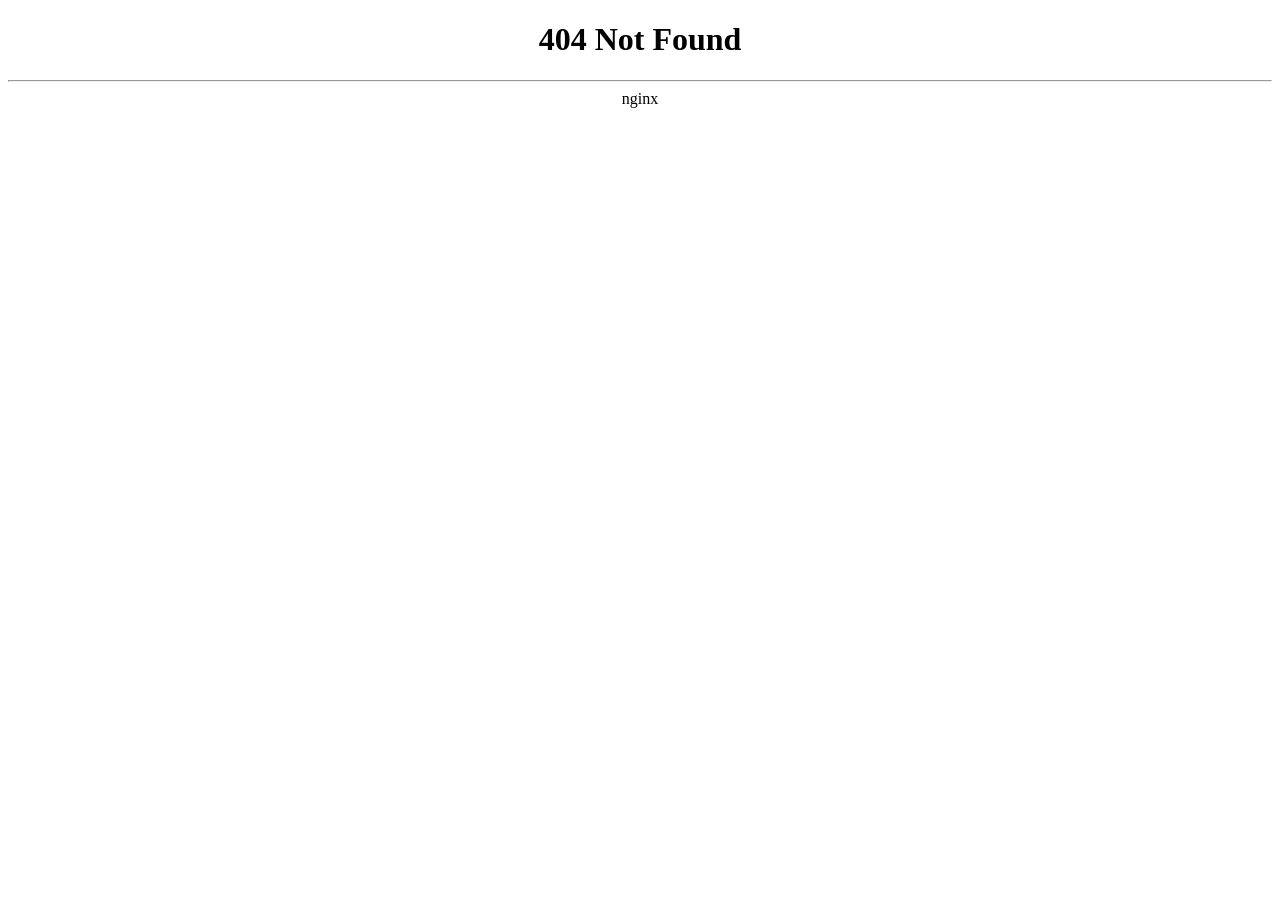
==== commit e0ae45f7: "Siteyi tekrar 404 moduna al" ====
--- a/index.html
+++ b/index.html
@@ -1,10 +1,5 @@
 <!DOCTYPE html>
-<html lang="tr"><head><link rel="icon" type="image/png" href="./assets/logo.png"><meta charset="UTF-8"><meta name="viewport" content="width=device-width,initial-scale=1"><meta name="description" content="Scorpion MC; 2020'den beri Los Santos'ta FiveM motorcycle club rolü, özgün hikâyeler, kulüp kültürü ve kardeşlik anlayışıyla faaliyet gösteren Türk topluluğudur."><meta name="robots" content="index,follow,max-image-preview:large,max-snippet:-1,max-video-preview:-1"><link rel="canonical" href="https://scorpionmc.com.tr/"><meta property="og:type" content="website"><meta property="og:locale" content="tr_TR"><meta property="og:site_name" content="Scorpion MC"><meta property="og:title" content="Scorpion MC | FiveM Motorcycle Club Türkiye"><meta property="og:description" content="Los Santos'ta 2020'den beri güç, sadakat ve kardeşlik anlayışıyla yaşayan Scorpion Motorcycle Club topluluğunu keşfet."><meta property="og:url" content="https://scorpionmc.com.tr/"><meta property="og:image" content="https://scorpionmc.com.tr/assets/logo.png"><meta property="og:image:alt" content="Scorpion MC akrep ve haç arması"><meta name="twitter:card" content="summary_large_image"><meta name="twitter:title" content="Scorpion MC | FiveM Motorcycle Club Türkiye"><meta name="twitter:description" content="Scorpion MC'nin hikâyesini, kadrosunu, galerisini ve kulüp kültürünü keşfet."><meta name="twitter:image" content="https://scorpionmc.com.tr/assets/logo.png"><title>Scorpion MC | FiveM Motorcycle Club Türkiye</title><script type="application/ld+json">{"@context":"https://schema.org","@graph":[{"@type":"Organization","@id":"https://scorpionmc.com.tr/#organization","name":"Scorpion MC","alternateName":"Scorpion Motorcycle Club","url":"https://scorpionmc.com.tr/","logo":{"@type":"ImageObject","url":"https://scorpionmc.com.tr/assets/logo.png","width":1024,"height":1024},"foundingDate":"2020","description":"FiveM Türkiye ve Los Santos evreninde motorcycle club rolü yapan Scorpion MC topluluğu."},{"@type":"WebSite","@id":"https://scorpionmc.com.tr/#website","url":"https://scorpionmc.com.tr/","name":"Scorpion MC","inLanguage":"tr-TR","publisher":{"@id":"https://scorpionmc.com.tr/#organization"}},{"@type":"WebPage","@id":"https://scorpionmc.com.tr/#webpage","url":"https://scorpionmc.com.tr/","name":"Scorpion MC | FiveM Motorcycle Club Türkiye","isPartOf":{"@id":"https://scorpionmc.com.tr/#website"},"about":{"@id":"https://scorpionmc.com.tr/#organization"},"inLanguage":"tr-TR"}]}</script><link rel="modulepreload" crossorigin href="./assets/main-legacy-CbIhkxtE.js"><link rel="modulepreload" crossorigin href="./assets/style-legacy-toXfV2aB.js"><link rel="stylesheet" href="./assets/mobile.css"><link rel="stylesheet" href="./assets/animations.css"><link rel="stylesheet" href="./assets/nav-unified.css?v=2"><link rel="stylesheet" href="./assets/premium.css?v=3"><link rel="stylesheet" href="./assets/theme-red.css?v=14"></head>
-<body class="mc-home intro-locked"><div class="mc-intro" aria-label="Scorpion MC giriş videosu"><video class="intro-video" autoplay muted preload="auto" playsinline poster="assets/logo.png"><source src="assets/flag-intro-upscaled-1080p.mp4" type="video/mp4"></video><audio class="flag-wave-audio" preload="auto"><source src="assets/flag-wave.mp3" type="audio/mpeg"></audio></div>
-<nav id="main-nav"><div class="container nav-content"><a href="index.html" class="logo">SCORPION MC</a><ul class="nav-links"><li><a href="index.html" class="active">Hakkımızda</a></li><li><a href="galeri.html">Galeri</a></li><li><a href="ekip.html">Kulüp</a></li><li><a href="hikaye.html">Hikâye</a></li><li><a href="thec.html">TheC</a></li><li><a href="tuzuk.html">Tüzük</a></li><li><a href="iletisim.html">İletişim</a></li></ul><button class="menu-toggle" aria-label="Menüyü aç" aria-expanded="false"><span></span><span></span><span></span></button></div></nav>
-<main><section id="hero"><video muted loop playsinline preload="none" class="video-bg" data-src="assets/xd-optimized.mp4"></video><div class="hero-overlay"></div><div class="hero-shell"><div class="hero-copy"><p class="hero-kicker">Los Santos · 2020'den Beri</p><h1 class="hero-title">SCORPION <span>MC</span></h1><p class="hero-lead">Aynı masaya oturanlardan değil, aynı yola çıkanlardanız. Gürültünün içinde tek bir ses; karanlığın içinde tek bir renk.</p><div class="hero-actions"><a href="hikaye.html" class="mc-cta primary" data-magnetic>Hikâyeyi Keşfet</a><a href="galeri.html" class="mc-cta ghost" data-magnetic>Yolculuğu Gör</a></div></div><aside class="hero-emblem" aria-label="Scorpion MC arması"><img src="assets/logo.png" alt="Scorpion MC arması" width="1024" height="1024"></aside></div><div class="scroll-cue">Aşağı Kaydır</div></section>
-<div class="statement-band" aria-hidden="true"><div class="statement-track"><span>Güç</span><span>Sadakat</span><span>Kardeşlik</span><span>Özgürlük</span><span>Güç</span><span>Sadakat</span><span>Kardeşlik</span><span>Özgürlük</span></div></div>
-<section class="home-section" data-number="%1'ER"><div class="section-grid"><header class="section-heading reveal"><p class="section-kicker">Biz Kimiz</p><h2>AYNI YOL.<br>TEK RENK.</h2></header><div><p class="about-copy reveal">Senelerdir süren rol tutkumuz bizi farklı renklere bürüdü. 2020 Mayıs'ında kendi adımızı yazdık; geçmişimizi geride bırakmadan, <strong>kendi renklerimiz ve kendi benliğimizle</strong> bir olduk.</p><div class="about-manifesto"><article class="manifesto-card reveal"><b>GÜÇ</b><p>Gösterişten değil, birlikte durabilmekten doğar.</p></article><article class="manifesto-card reveal"><b>SADAKAT</b><p>Yol zorlaştığında arkana bakmadan devam edebilmektir.</p></article><article class="manifesto-card reveal"><b>KARDEŞLİK</b><p>Aynı yeleği taşımaktan fazlası; aynı yükü paylaşmaktır.</p></article></div></div></div></section>
-<section class="home-section feature-section" data-number="%1'ER"><div class="feature-frame reveal"><div class="feature-image"><img src="assets/foto13.png" loading="lazy" decoding="async" alt="Scorpion MC yolculuğundan bir kare"></div><div class="feature-content"><span class="feature-index">%1'ER</span><p class="section-kicker">Yoldan Kareler</p><h2>GALERİ</h2><p>Farklı şehirler, farklı geceler, aynı yelek. Scorpion MC'nin bugüne kadar bıraktığı izlere yakından bak.</p><a href="galeri.html" class="mc-cta primary" data-magnetic>Galeriyi Aç</a></div></div></section><section class="legacy-quote reveal"><blockquote>“Bizi bir arada tutan yol değil; <em>verdiğimiz söz.</em>”</blockquote><p>Scorpion Motorcycle Club · Los Santos</p></section></main>
-<footer><div class="container"><div class="footer-logo brand-font">SCORPION MC</div><ul class="footer-links"><li><a href="index.html">Anasayfa</a></li><li><a href="galeri.html">Galeri</a></li><li><a href="ekip.html">Kulüp</a></li><li><a href="tuzuk.html">Tüzük</a></li></ul><p class="copyright">© 2026 SCORPION MC. TÜM HAKLARI SAKLIDIR.</p></div></footer>
-<script crossorigin id="vite-legacy-polyfill" src="./assets/polyfills-legacy-XJe6vqej.js"></script><script crossorigin id="vite-legacy-entry" data-src="./assets/main-legacy-JU3JaJFV.js">System.import(document.getElementById('vite-legacy-entry').getAttribute('data-src'))</script><script src="./assets/intro.js?v=2" defer></script><script src="./assets/animations.js" defer></script><script src="./assets/premium.js" defer></script><script src="./assets/music.js?v=2" defer></script></body></html>
+<html lang="en">
+<head><meta charset="UTF-8"><meta name="viewport" content="width=device-width,initial-scale=1"><meta name="robots" content="noindex,nofollow"><title>404 Not Found</title></head>
+<body><center><h1>404 Not Found</h1></center><hr><center>nginx</center></body>
+</html>
